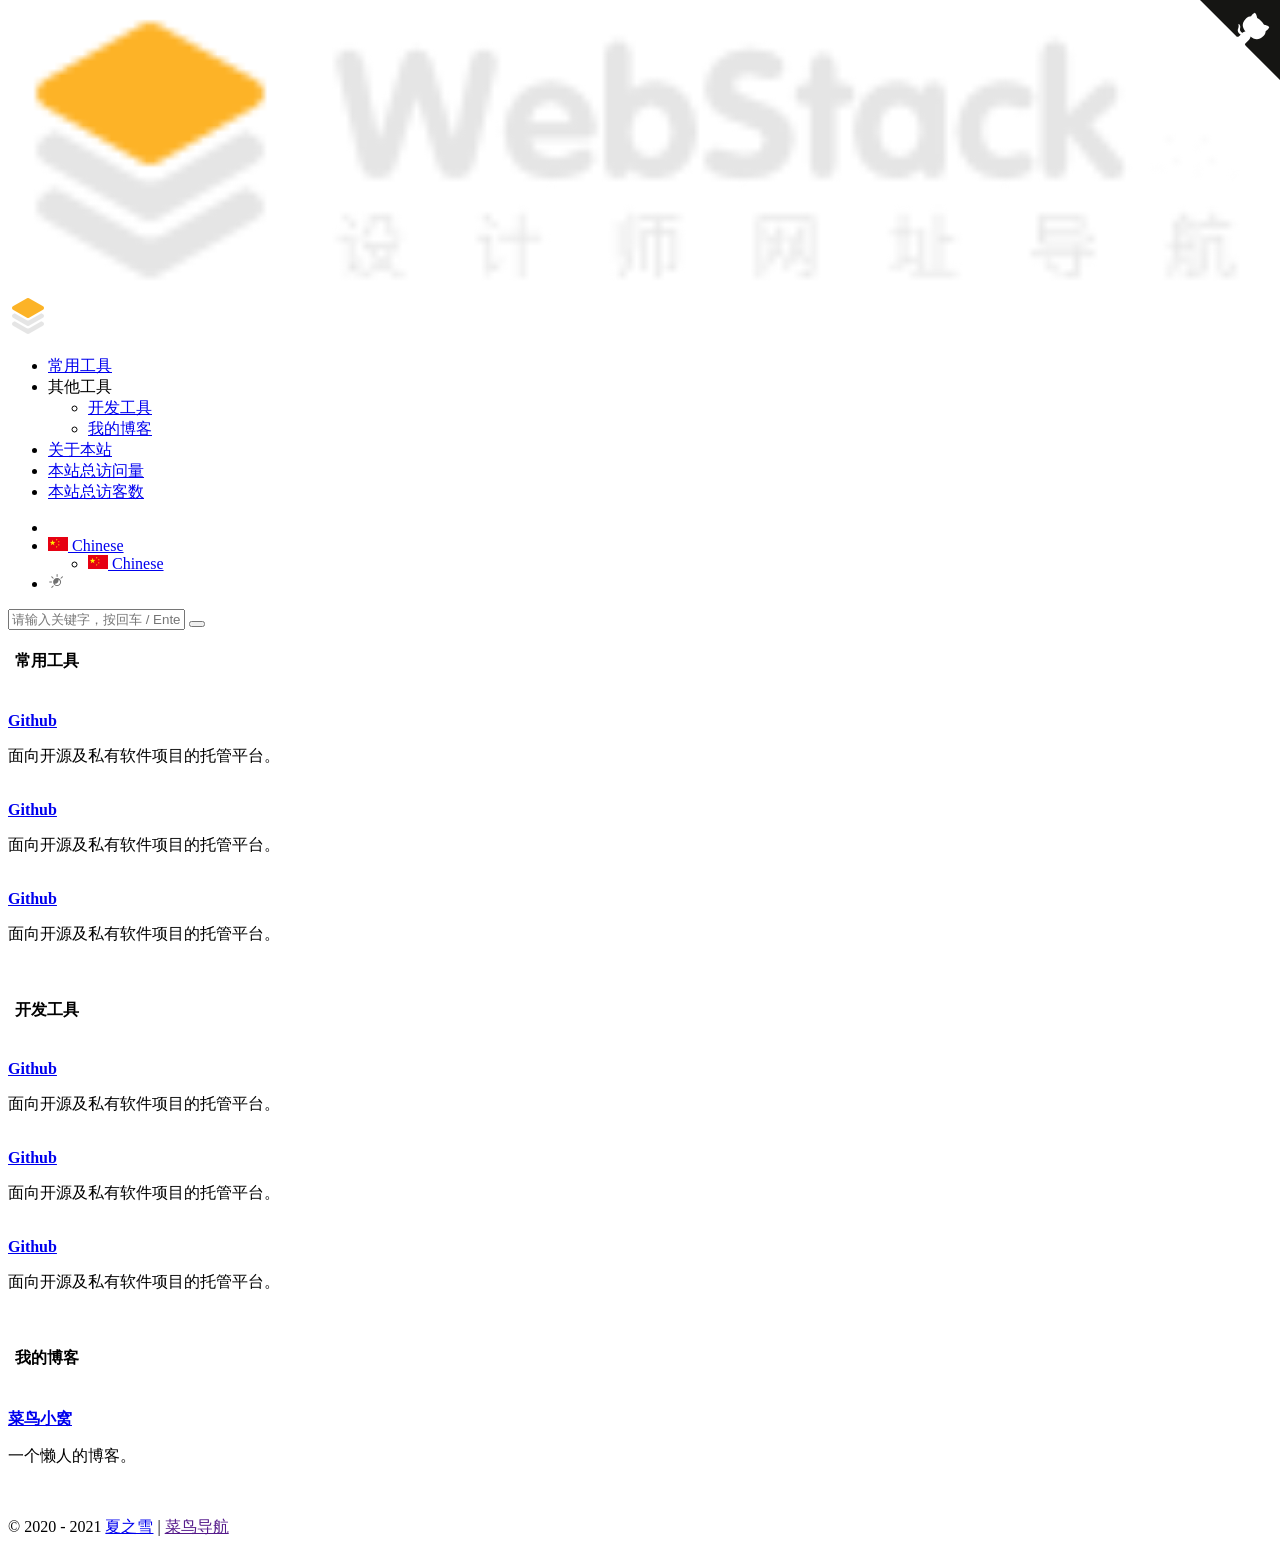
==== index.html @ d7f348da "Site updated: 2021-01-04 15:10:18" ====
<!DOCTYPE html>
<html lang="zh-cn">

<head>
  <head>
  <meta charset="utf-8">
  <meta http-equiv="X-UA-Compatible" content="IE=edge">
  <meta name="viewport" content="width=device-width, initial-scale=1.0" />
  <meta name="author" content="viggo" />
  <title>夏之雪 - 菜鸟小窝</title>
  <meta name="keywords" content="菜鸟导航">
  <meta name="description" content="菜鸟导航站">
  <link rel="shortcut icon" href="/images/favicon.ico">
  
<link rel="stylesheet" href="/navigation/css/hclonely.css">
<link rel="stylesheet" href="//fonts.loli.net/css?family=Arimo:400,700,400italic.css">
<link rel="stylesheet" href="/navigation/css/fonts/linecons/css/linecons.min.css">
<link rel="stylesheet" href="/navigation/css/fonts/fontawesome/css/all.min.css">
<link rel="stylesheet" href="/navigation/css/bootstrap.min.css">
<link rel="stylesheet" href="/navigation/css/xenon-core.min.css">
<link rel="stylesheet" href="/navigation/css/xenon-components.min.css">
<link rel="stylesheet" href="/navigation/css/xenon-skins.min.css">
<link rel="stylesheet" href="/navigation/css/nav.min.css">

  
<script src="/navigation/js/jquery-1.11.1.min.js"></script>

  
<script src="/navigation/js/header.js"></script>

  <!-- HTML5 shim and Respond.js IE8 support of HTML5 elements and media queries -->
  <!--[if lt IE 9]>
        
<script src="/navigation/js/html5shiv.min.js"></script>

        
<script src="/navigation/js/respond.min.js"></script>

    <![endif]-->
  <!-- / FB Open Graph -->
  <meta property="og:type" content="article">
  <meta property="og:url" content="https://gaohanas.gitee.io/navigation/index.html">
  <meta property="og:title" content="夏之雪 - 菜鸟小窝">
  <meta property="og:description" content="菜鸟导航站">
  <meta property="og:site_name" content="夏之雪 - 菜鸟小窝">
  
  <meta property="og:image" content="/images/webstack_banner_cn.png">
  
  <!-- / Twitter Cards -->
  <meta name="twitter:card" content="summary_large_image">
  <meta name="twitter:title" content="夏之雪 - 菜鸟小窝">
  <meta name="twitter:description" content="菜鸟导航站">
  
  <meta name="twitter:image" content="/images/webstack_banner_cn.png">
  
  
  <!-- 直接添加html内容即可 -->
<!-- 可设置多行 -->
  
<meta name="generator" content="Hexo 5.3.0"></head>

</head>

<body class="page-body">
<div class="page-container">
<div class="sidebar-menu toggle-others fixed">
  <div class="sidebar-menu-inner">
    <header class="logo-env">
      <div class="logo">
        <a href="/index.html" class="logo-expanded">
          <img src="/images/logo@2x.png" width="100%" alt="" />
        </a>
        <a href="/index.html" class="logo-collapsed">
          <img src="/images/logo-collapsed@2x.png" width="40" alt="" />
        </a>
      </div>
      <div class="mobile-menu-toggle visible-xs">
        <a href="#" data-toggle="user-info-menu">
          <i class="linecons-cog"></i>
        </a>
        <a href="#" data-toggle="mobile-menu">
          <i class="fas fa-bars"></i>
        </a>
      </div>
    </header>
    <ul id="main-menu" class="main-menu">
      
      <li>
        
          <a href="#常用工具" class="smooth">
            
            <i class="far fa-star"></i>
            <span class="title">常用工具</span>
          </a>
          
      </li>
      
      <li>
        
        <a class="fas fa-angle-down" style="cursor: pointer;">
          
            <i class="fas fa-tools"></i>
            <span class="title">其他工具</span>
          </a>
          
          <ul>
            
            <li>
              <a href="#开发工具" class="smooth">
                <i class="fas fa-tools"></i>
                <span class="title">开发工具</span>
              </a>
            </li>
            
            <li>
              <a href="#我的博客" class="smooth">
                <i class="fas fa-blog"></i>
                <span class="title">我的博客</span>
              </a>
            </li>
            
          </ul>
          
      </li>
      
      
      <li class="submit-tag">
        <a href="/navigation/about/">
          <i class="far fa-heart"></i>
          <span class="tooltip-blue">关于本站</span>
        </a>
      </li>
      
      
      <li>
        <a href="javascript:void(0)">
          <i class="fas fa-eye"></i>
          <span id="busuanzi_container_site_pv">本站总访问量<span id="busuanzi_value_site_pv"></span></span>
        </a>
      </li>
      <li>
        <a href="javascript:void(0)">
          <i class="fas fa-users"></i>
          <span id="busuanzi_container_site_uv">本站总访客数<span id="busuanzi_value_site_uv"></span></span>
        </a>
      </li>
      
    </ul>
  </div>
</div>


<div class="main-content">
  <nav class="navbar user-info-navbar" role="navigation">
    <ul class="user-info-menu left-links list-inline list-unstyled">
      <li class="hidden-sm hidden-xs hover-line">
        <a href="#" data-toggle="sidebar">
          <i class="fas fa-bars"></i>
        </a>
      </li>
      <li class="dropdown hover-line language-switcher">
        <a href="/index.html" class="dropdown-toggle" data-toggle="dropdown">
          <img src="/images/flags/flag-cn.png" alt="flag-cn" /> Chinese
        </a>
        <ul class="dropdown-menu languages">
          <li class="active">
            <a href="/index.html">
              <img src="/images/flags/flag-cn.png" alt="flag-cn" alt="flag-cn" /> Chinese
            </a>
          </li>
        </ul>
      </li>
      <li class="switch-mode hover-line" onclick="switchNightMode()">
        <a href="#">
          <svg t="1593061068148" class="icon" viewBox="0 0 1024 1024" version="1.1" xmlns="http://www.w3.org/2000/svg" p-id="1681" width="16" height="16">
            <path d="M582.4 326.4c-140.8 0-256 115.2-256 256s115.2 256 256 256 256-115.2 256-256-115.2-256-256-256z m0 448c-70.4 0-131.2-36.8-164.8-92.8 12.8 3.2 27.2 4.8 40 4.8 121.6 0 219.2-99.2 219.2-219.2 0-17.6-1.6-35.2-6.4-52.8 60.8 32 102.4 96 102.4 169.6 1.6 104-84.8 190.4-190.4 190.4zM582.4 262.4c17.6 0 32-14.4 32-32v-128c0-17.6-14.4-32-32-32s-32 14.4-32 32v128c0 17.6 14.4 32 32 32zM262.4 582.4c0-17.6-14.4-32-32-32h-128c-17.6 0-32 14.4-32 32s14.4 32 32 32h128c17.6 0 32-14.4 32-32zM310.4 356.8c6.4 6.4 14.4 9.6 22.4 9.6 8 0 16-3.2 22.4-9.6 12.8-12.8 12.8-32 0-44.8l-91.2-91.2c-12.8-12.8-32-12.8-44.8 0-12.8 12.8-12.8 32 0 44.8l91.2 91.2zM944 220.8c-12.8-12.8-32-12.8-44.8 0l-91.2 91.2c-12.8 12.8-12.8 32 0 44.8 6.4 6.4 14.4 9.6 22.4 9.6 8 0 16-3.2 22.4-9.6l91.2-91.2c12.8-12.8 12.8-33.6 0-44.8zM310.4 808l-91.2 91.2c-12.8 12.8-12.8 32 0 44.8 6.4 6.4 14.4 9.6 22.4 9.6 8 0 16-3.2 22.4-9.6l91.2-91.2c12.8-12.8 12.8-32 0-44.8-11.2-11.2-32-11.2-44.8 0z" p-id="1682" fill="#707070"></path>
          </svg>
        </a>
      </li>
    </ul>
    
    <a target="_blank" rel="noopener" href="https://github.com/HCLonely/hexo-theme-webstack" class="github-corner" aria-label="View source on GitHub"><svg width="80" height="80" viewBox="0 0 250 250" style="fill:#151513; color:#fff; position: absolute; top: 0; border: 0; right: 0;" aria-hidden="true"><path d="M0,0 L115,115 L130,115 L142,142 L250,250 L250,0 Z"></path><path d="M128.3,109.0 C113.8,99.7 119.0,89.6 119.0,89.6 C122.0,82.7 120.5,78.6 120.5,78.6 C119.2,72.0 123.4,76.3 123.4,76.3 C127.3,80.9 125.5,87.3 125.5,87.3 C122.9,97.6 130.6,101.9 134.4,103.2" fill="currentColor" style="transform-origin: 130px 106px;" class="octo-arm"></path><path d="M115.0,115.0 C114.9,115.1 118.7,116.5 119.8,115.4 L133.7,101.6 C136.9,99.2 139.9,98.4 142.2,98.6 C133.8,88.0 127.5,74.4 143.8,58.0 C148.5,53.4 154.0,51.2 159.7,51.0 C160.3,49.4 163.2,43.6 171.4,40.1 C171.4,40.1 176.1,42.5 178.8,56.2 C183.1,58.6 187.2,61.8 190.9,65.4 C194.5,69.0 197.7,73.2 200.1,77.6 C213.8,80.2 216.3,84.9 216.3,84.9 C212.7,93.1 206.9,96.0 205.4,96.6 C205.1,102.4 203.0,107.8 198.3,112.5 C181.9,128.9 168.3,122.5 157.7,114.1 C157.9,116.9 156.7,120.9 152.7,124.9 L141.0,136.5 C139.8,137.7 141.6,141.9 141.8,141.8 Z" fill="currentColor" class="octo-body"></path></svg></a><style>.github-corner:hover .octo-arm{animation:octocat-wave 560ms ease-in-out}@keyframes octocat-wave{0%,100%{transform:rotate(0)}20%,60%{transform:rotate(-25deg)}40%,80%{transform:rotate(10deg)}}@media (max-width:500px){.github-corner:hover .octo-arm{animation:none}.github-corner .octo-arm{animation:octocat-wave 560ms ease-in-out}}</style>
    
    </nav>
    
    <section class="sousuo">
      <div class="search">
        <div class="search-box">
          <span class="search-icon" style="background: url(/images/search_icon.png) 0px 0px; opacity: 1;"></span>
          <input type="text" id="txt" class="search-input" autocomplete="off" placeholder="请输入关键字，按回车 / Enter 搜索">
          <button class="search-btn" id="search-btn"><i class="fa fa-search"></i></button>
        </div>
        <!-- 搜索热词 -->
        <div class="box search-hot-text" id="box" style="display: none;">
          <ul></ul>
        </div>
        <!-- 搜索引擎 -->
        <div class="search-engine" style="display: none;">
          <div class="search-engine-head">
            <strong class="search-engine-tit">选择您的默认搜索引擎：</strong>
            <div class="search-engine-tool">搜索热词： <span id="hot-btn"></span></div>
          </div>
          <ul class="search-engine-list search-engine-list_zmki_ul">
          </ul>
        </div>
    </section>
    <script>search()</script>
  
    
    
    
    <h4 class="text-gray"><i class="linecons-tag" style="margin-right: 7px;" id="常用工具"></i>常用工具</h4>
<div class="row">
  
  <div class="col-sm-3">
    <div class="xe-widget xe-conversations box2 label-info" onclick="window.open('https://github.com/', '_blank')" data-toggle="tooltip" data-placement="bottom" title="" data-original-title="https://github.com/">
      <div class="xe-comment-entry">
        <a class="xe-user-img">
          <img data-src="/images/logos/github.png" class="lozad img-circle" width="40">
        </a>
        <div class="xe-comment">
          <a href="#" class="xe-user-name overflowClip_1">
            <strong>Github</strong>
          </a>
          <p class="overflowClip_2">面向开源及私有软件项目的托管平台。</p>
        </div>
      </div>
    </div>
  </div>
  
  <div class="col-sm-3">
    <div class="xe-widget xe-conversations box2 label-info" onclick="window.open('https://github.com/', '_blank')" data-toggle="tooltip" data-placement="bottom" title="" data-original-title="https://github.com/">
      <div class="xe-comment-entry">
        <a class="xe-user-img">
          <img data-src="/images/logos/github.png" class="lozad img-circle" width="40">
        </a>
        <div class="xe-comment">
          <a href="#" class="xe-user-name overflowClip_1">
            <strong>Github</strong>
          </a>
          <p class="overflowClip_2">面向开源及私有软件项目的托管平台。</p>
        </div>
      </div>
    </div>
  </div>
  
  <div class="col-sm-3">
    <div class="xe-widget xe-conversations box2 label-info" onclick="window.open('https://github.com/', '_blank')" data-toggle="tooltip" data-placement="bottom" title="" data-original-title="https://github.com/">
      <div class="xe-comment-entry">
        <a class="xe-user-img">
          <img data-src="/images/logos/github.png" class="lozad img-circle" width="40">
        </a>
        <div class="xe-comment">
          <a href="#" class="xe-user-name overflowClip_1">
            <strong>Github</strong>
          </a>
          <p class="overflowClip_2">面向开源及私有软件项目的托管平台。</p>
        </div>
      </div>
    </div>
  </div>
  
</div>
<br />
    
    
    
    
    
    <h4 class="text-gray"><i class="linecons-tag" style="margin-right: 7px;" id="开发工具"></i>开发工具</h4>
<div class="row">
  
  <div class="col-sm-3">
    <div class="xe-widget xe-conversations box2 label-info" onclick="window.open('https://github.com/', '_blank')" data-toggle="tooltip" data-placement="bottom" title="" data-original-title="https://github.com/">
      <div class="xe-comment-entry">
        <a class="xe-user-img">
          <img data-src="/images/logos/github.png" class="lozad img-circle" width="40">
        </a>
        <div class="xe-comment">
          <a href="#" class="xe-user-name overflowClip_1">
            <strong>Github</strong>
          </a>
          <p class="overflowClip_2">面向开源及私有软件项目的托管平台。</p>
        </div>
      </div>
    </div>
  </div>
  
  <div class="col-sm-3">
    <div class="xe-widget xe-conversations box2 label-info" onclick="window.open('https://github.com/', '_blank')" data-toggle="tooltip" data-placement="bottom" title="" data-original-title="https://github.com/">
      <div class="xe-comment-entry">
        <a class="xe-user-img">
          <img data-src="/images/logos/github.png" class="lozad img-circle" width="40">
        </a>
        <div class="xe-comment">
          <a href="#" class="xe-user-name overflowClip_1">
            <strong>Github</strong>
          </a>
          <p class="overflowClip_2">面向开源及私有软件项目的托管平台。</p>
        </div>
      </div>
    </div>
  </div>
  
  <div class="col-sm-3">
    <div class="xe-widget xe-conversations box2 label-info" onclick="window.open('https://github.com/', '_blank')" data-toggle="tooltip" data-placement="bottom" title="" data-original-title="https://github.com/">
      <div class="xe-comment-entry">
        <a class="xe-user-img">
          <img data-src="/images/logos/github.png" class="lozad img-circle" width="40">
        </a>
        <div class="xe-comment">
          <a href="#" class="xe-user-name overflowClip_1">
            <strong>Github</strong>
          </a>
          <p class="overflowClip_2">面向开源及私有软件项目的托管平台。</p>
        </div>
      </div>
    </div>
  </div>
  
</div>
<br />
    
    
    <h4 class="text-gray"><i class="linecons-tag" style="margin-right: 7px;" id="我的博客"></i>我的博客</h4>
<div class="row">
  
  <div class="col-sm-3">
    <div class="xe-widget xe-conversations box2 label-info" onclick="window.open('https://www.gaohanas.com/', '_blank')" data-toggle="tooltip" data-placement="bottom" title="" data-original-title="https://www.gaohanas.com/">
      <div class="xe-comment-entry">
        <a class="xe-user-img">
          <img data-src="/images/logos/myBlog.png" class="lozad img-circle" width="40">
        </a>
        <div class="xe-comment">
          <a href="#" class="xe-user-name overflowClip_1">
            <strong>菜鸟小窝</strong>
          </a>
          <p class="overflowClip_2">一个懒人的博客。</p>
        </div>
      </div>
    </div>
  </div>
  
</div>
<br />
    
    
    
    
<script src="/navigation/js/footer.js"></script>


  <footer class="main-footer sticky footer-type-1">
  <div class="footer-inner">
    <!-- Add your copyright text here -->
    <p>
      
      &copy; 2020 - 2021
      <a href="javascript:void(0);">夏之雪</a> | <a href="" > 菜鸟导航 </a> 
    </p>
    
    <div class="go-up">
      <a href="#" rel="go-top">
        <i class="fas fa-angle-up"></i>
      </a>
    </div>
  </div>
</footer>
</div>
</div>

<script src="/navigation/js/bootstrap.min.js"></script>
<script src="/navigation/js/TweenMax.min.js"></script>
<script src="/navigation/js/resizeable.min.js"></script>
<script src="/navigation/js/joinable.js"></script>
<script src="/navigation/js/xenon-api.min.js"></script>
<script src="/navigation/js/xenon-toggles.min.js"></script>
<script src="/navigation/js/xenon-custom.min.js"></script>


<script async src="https://busuanzi.ibruce.info/busuanzi/2.3/busuanzi.pure.mini.js"></script>



<script src="/navigation/js/lozad.min.js"></script>



  
  <!-- 直接添加html内容即可 -->
<!-- 可设置多行 -->
  
</body>

</html>
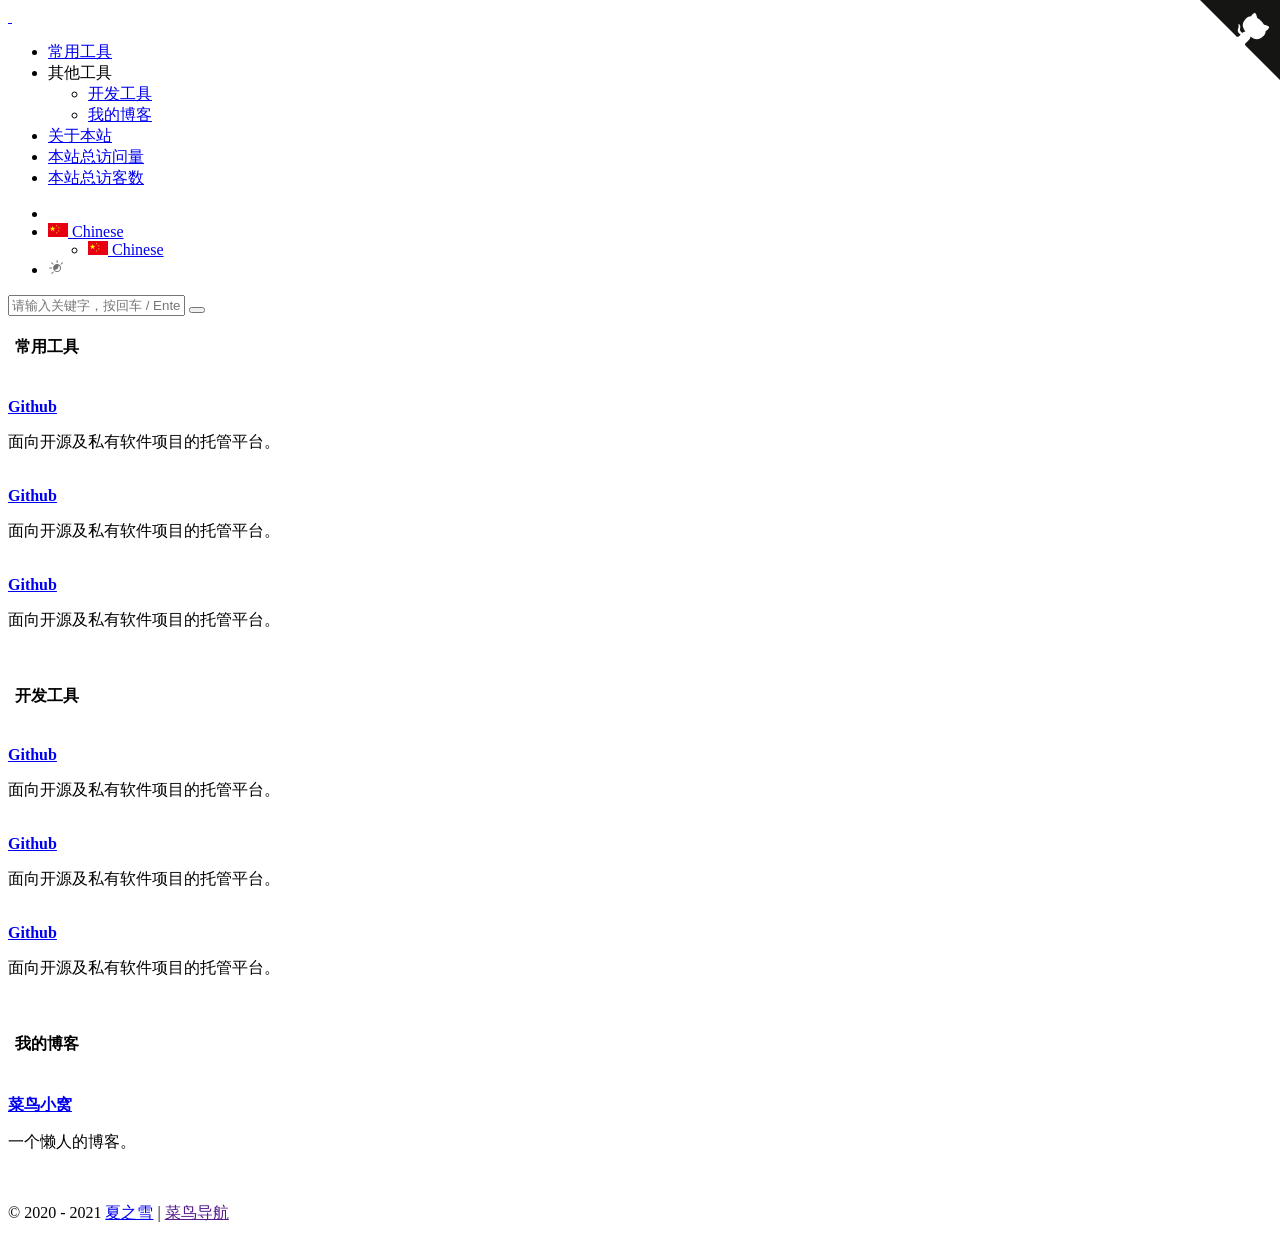
==== commit 107d6b31: "Site updated: 2021-01-04 15:18:45" ====
--- a/index.html
+++ b/index.html
@@ -10,7 +10,7 @@
   <title>夏之雪 - 菜鸟小窝</title>
   <meta name="keywords" content="菜鸟导航">
   <meta name="description" content="菜鸟导航站">
-  <link rel="shortcut icon" href="/images/favicon.ico">
+  <link rel="shortcut icon" href="/navigation/img/favicon.ico">
   
 <link rel="stylesheet" href="/navigation/css/hclonely.css">
 <link rel="stylesheet" href="//fonts.loli.net/css?family=Arimo:400,700,400italic.css">
@@ -44,14 +44,14 @@
   <meta property="og:description" content="菜鸟导航站">
   <meta property="og:site_name" content="夏之雪 - 菜鸟小窝">
   
-  <meta property="og:image" content="/images/webstack_banner_cn.png">
+  <meta property="og:image" content="/navigation/img/webstack_banner_cn.png">
   
   <!-- / Twitter Cards -->
   <meta name="twitter:card" content="summary_large_image">
   <meta name="twitter:title" content="夏之雪 - 菜鸟小窝">
   <meta name="twitter:description" content="菜鸟导航站">
   
-  <meta name="twitter:image" content="/images/webstack_banner_cn.png">
+  <meta name="twitter:image" content="/navigation/img/webstack_banner_cn.png">
   
   
   <!-- 直接添加html内容即可 -->
@@ -68,10 +68,10 @@
     <header class="logo-env">
       <div class="logo">
         <a href="/index.html" class="logo-expanded">
-          <img src="/images/logo@2x.png" width="100%" alt="" />
+          <img src="/navigation/img/logo@2x.png" width="100%" alt="" />
         </a>
         <a href="/index.html" class="logo-collapsed">
-          <img src="/images/logo-collapsed@2x.png" width="40" alt="" />
+          <img src="/navigation/img/logo-collapsed@2x.png" width="40" alt="" />
         </a>
       </div>
       <div class="mobile-menu-toggle visible-xs">
@@ -216,39 +216,39 @@
     <div class="xe-widget xe-conversations box2 label-info" onclick="window.open('https://github.com/', '_blank')" data-toggle="tooltip" data-placement="bottom" title="" data-original-title="https://github.com/">
       <div class="xe-comment-entry">
         <a class="xe-user-img">
-          <img data-src="/images/logos/github.png" class="lozad img-circle" width="40">
-        </a>
-        <div class="xe-comment">
-          <a href="#" class="xe-user-name overflowClip_1">
-            <strong>Github</strong>
-          </a>
-          <p class="overflowClip_2">面向开源及私有软件项目的托管平台。</p>
-        </div>
-      </div>
-    </div>
-  </div>
-  
-  <div class="col-sm-3">
-    <div class="xe-widget xe-conversations box2 label-info" onclick="window.open('https://github.com/', '_blank')" data-toggle="tooltip" data-placement="bottom" title="" data-original-title="https://github.com/">
-      <div class="xe-comment-entry">
-        <a class="xe-user-img">
-          <img data-src="/images/logos/github.png" class="lozad img-circle" width="40">
-        </a>
-        <div class="xe-comment">
-          <a href="#" class="xe-user-name overflowClip_1">
-            <strong>Github</strong>
-          </a>
-          <p class="overflowClip_2">面向开源及私有软件项目的托管平台。</p>
-        </div>
-      </div>
-    </div>
-  </div>
-  
-  <div class="col-sm-3">
-    <div class="xe-widget xe-conversations box2 label-info" onclick="window.open('https://github.com/', '_blank')" data-toggle="tooltip" data-placement="bottom" title="" data-original-title="https://github.com/">
-      <div class="xe-comment-entry">
-        <a class="xe-user-img">
-          <img data-src="/images/logos/github.png" class="lozad img-circle" width="40">
+          <img data-src="/navigation/img/logos/github.png" class="lozad img-circle" width="40">
+        </a>
+        <div class="xe-comment">
+          <a href="#" class="xe-user-name overflowClip_1">
+            <strong>Github</strong>
+          </a>
+          <p class="overflowClip_2">面向开源及私有软件项目的托管平台。</p>
+        </div>
+      </div>
+    </div>
+  </div>
+  
+  <div class="col-sm-3">
+    <div class="xe-widget xe-conversations box2 label-info" onclick="window.open('https://github.com/', '_blank')" data-toggle="tooltip" data-placement="bottom" title="" data-original-title="https://github.com/">
+      <div class="xe-comment-entry">
+        <a class="xe-user-img">
+          <img data-src="/img/logos/github.png" class="lozad img-circle" width="40">
+        </a>
+        <div class="xe-comment">
+          <a href="#" class="xe-user-name overflowClip_1">
+            <strong>Github</strong>
+          </a>
+          <p class="overflowClip_2">面向开源及私有软件项目的托管平台。</p>
+        </div>
+      </div>
+    </div>
+  </div>
+  
+  <div class="col-sm-3">
+    <div class="xe-widget xe-conversations box2 label-info" onclick="window.open('https://github.com/', '_blank')" data-toggle="tooltip" data-placement="bottom" title="" data-original-title="https://github.com/">
+      <div class="xe-comment-entry">
+        <a class="xe-user-img">
+          <img data-src="/img/logos/github.png" class="lozad img-circle" width="40">
         </a>
         <div class="xe-comment">
           <a href="#" class="xe-user-name overflowClip_1">
@@ -274,39 +274,39 @@
     <div class="xe-widget xe-conversations box2 label-info" onclick="window.open('https://github.com/', '_blank')" data-toggle="tooltip" data-placement="bottom" title="" data-original-title="https://github.com/">
       <div class="xe-comment-entry">
         <a class="xe-user-img">
-          <img data-src="/images/logos/github.png" class="lozad img-circle" width="40">
-        </a>
-        <div class="xe-comment">
-          <a href="#" class="xe-user-name overflowClip_1">
-            <strong>Github</strong>
-          </a>
-          <p class="overflowClip_2">面向开源及私有软件项目的托管平台。</p>
-        </div>
-      </div>
-    </div>
-  </div>
-  
-  <div class="col-sm-3">
-    <div class="xe-widget xe-conversations box2 label-info" onclick="window.open('https://github.com/', '_blank')" data-toggle="tooltip" data-placement="bottom" title="" data-original-title="https://github.com/">
-      <div class="xe-comment-entry">
-        <a class="xe-user-img">
-          <img data-src="/images/logos/github.png" class="lozad img-circle" width="40">
-        </a>
-        <div class="xe-comment">
-          <a href="#" class="xe-user-name overflowClip_1">
-            <strong>Github</strong>
-          </a>
-          <p class="overflowClip_2">面向开源及私有软件项目的托管平台。</p>
-        </div>
-      </div>
-    </div>
-  </div>
-  
-  <div class="col-sm-3">
-    <div class="xe-widget xe-conversations box2 label-info" onclick="window.open('https://github.com/', '_blank')" data-toggle="tooltip" data-placement="bottom" title="" data-original-title="https://github.com/">
-      <div class="xe-comment-entry">
-        <a class="xe-user-img">
-          <img data-src="/images/logos/github.png" class="lozad img-circle" width="40">
+          <img data-src="/navigation/img/logos/github.png" class="lozad img-circle" width="40">
+        </a>
+        <div class="xe-comment">
+          <a href="#" class="xe-user-name overflowClip_1">
+            <strong>Github</strong>
+          </a>
+          <p class="overflowClip_2">面向开源及私有软件项目的托管平台。</p>
+        </div>
+      </div>
+    </div>
+  </div>
+  
+  <div class="col-sm-3">
+    <div class="xe-widget xe-conversations box2 label-info" onclick="window.open('https://github.com/', '_blank')" data-toggle="tooltip" data-placement="bottom" title="" data-original-title="https://github.com/">
+      <div class="xe-comment-entry">
+        <a class="xe-user-img">
+          <img data-src="/img/logos/github.png" class="lozad img-circle" width="40">
+        </a>
+        <div class="xe-comment">
+          <a href="#" class="xe-user-name overflowClip_1">
+            <strong>Github</strong>
+          </a>
+          <p class="overflowClip_2">面向开源及私有软件项目的托管平台。</p>
+        </div>
+      </div>
+    </div>
+  </div>
+  
+  <div class="col-sm-3">
+    <div class="xe-widget xe-conversations box2 label-info" onclick="window.open('https://github.com/', '_blank')" data-toggle="tooltip" data-placement="bottom" title="" data-original-title="https://github.com/">
+      <div class="xe-comment-entry">
+        <a class="xe-user-img">
+          <img data-src="/img/logos/github.png" class="lozad img-circle" width="40">
         </a>
         <div class="xe-comment">
           <a href="#" class="xe-user-name overflowClip_1">
@@ -329,7 +329,7 @@
     <div class="xe-widget xe-conversations box2 label-info" onclick="window.open('https://www.gaohanas.com/', '_blank')" data-toggle="tooltip" data-placement="bottom" title="" data-original-title="https://www.gaohanas.com/">
       <div class="xe-comment-entry">
         <a class="xe-user-img">
-          <img data-src="/images/logos/myBlog.png" class="lozad img-circle" width="40">
+          <img data-src="/navigation/img/logos/myBlog.png" class="lozad img-circle" width="40">
         </a>
         <div class="xe-comment">
           <a href="#" class="xe-user-name overflowClip_1">
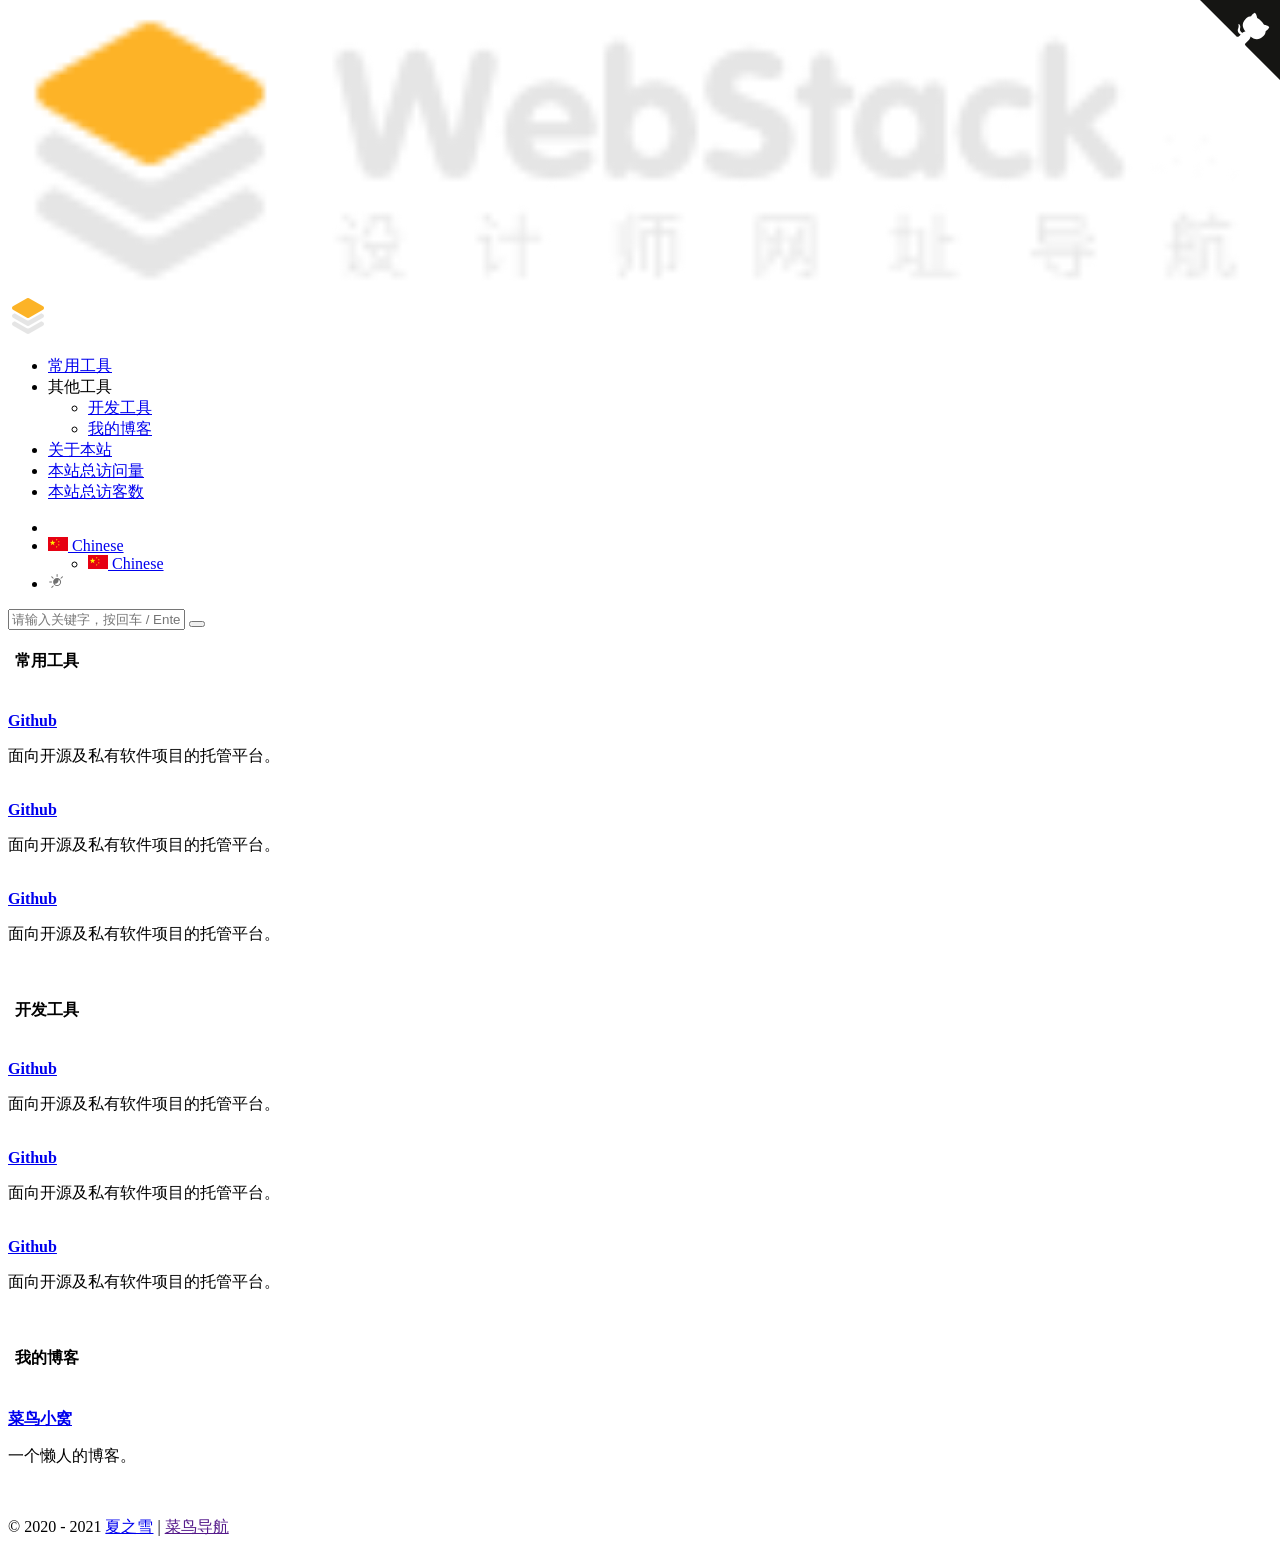
==== commit 01a60ede: "Site updated: 2021-01-04 15:25:15" ====
--- a/index.html
+++ b/index.html
@@ -10,7 +10,7 @@
   <title>夏之雪 - 菜鸟小窝</title>
   <meta name="keywords" content="菜鸟导航">
   <meta name="description" content="菜鸟导航站">
-  <link rel="shortcut icon" href="/navigation/img/favicon.ico">
+  <link rel="shortcut icon" href="img/favicon.ico">
   
 <link rel="stylesheet" href="/navigation/css/hclonely.css">
 <link rel="stylesheet" href="//fonts.loli.net/css?family=Arimo:400,700,400italic.css">
@@ -44,14 +44,14 @@
   <meta property="og:description" content="菜鸟导航站">
   <meta property="og:site_name" content="夏之雪 - 菜鸟小窝">
   
-  <meta property="og:image" content="/navigation/img/webstack_banner_cn.png">
+  <meta property="og:image" content="img/webstack_banner_cn.png">
   
   <!-- / Twitter Cards -->
   <meta name="twitter:card" content="summary_large_image">
   <meta name="twitter:title" content="夏之雪 - 菜鸟小窝">
   <meta name="twitter:description" content="菜鸟导航站">
   
-  <meta name="twitter:image" content="/navigation/img/webstack_banner_cn.png">
+  <meta name="twitter:image" content="img/webstack_banner_cn.png">
   
   
   <!-- 直接添加html内容即可 -->
@@ -68,10 +68,10 @@
     <header class="logo-env">
       <div class="logo">
         <a href="/index.html" class="logo-expanded">
-          <img src="/navigation/img/logo@2x.png" width="100%" alt="" />
+          <img src="img/logo@2x.png" width="100%" alt="" />
         </a>
         <a href="/index.html" class="logo-collapsed">
-          <img src="/navigation/img/logo-collapsed@2x.png" width="40" alt="" />
+          <img src="img/logo-collapsed@2x.png" width="40" alt="" />
         </a>
       </div>
       <div class="mobile-menu-toggle visible-xs">
@@ -160,12 +160,12 @@
       </li>
       <li class="dropdown hover-line language-switcher">
         <a href="/index.html" class="dropdown-toggle" data-toggle="dropdown">
-          <img src="/images/flags/flag-cn.png" alt="flag-cn" /> Chinese
+          <img src="img/flags/flag-cn.png" alt="flag-cn" /> Chinese
         </a>
         <ul class="dropdown-menu languages">
           <li class="active">
             <a href="/index.html">
-              <img src="/images/flags/flag-cn.png" alt="flag-cn" alt="flag-cn" /> Chinese
+              <img src="img/flags/flag-cn.png" alt="flag-cn" alt="flag-cn" /> Chinese
             </a>
           </li>
         </ul>
@@ -186,7 +186,7 @@
     <section class="sousuo">
       <div class="search">
         <div class="search-box">
-          <span class="search-icon" style="background: url(/images/search_icon.png) 0px 0px; opacity: 1;"></span>
+          <span class="search-icon" style="background: url(img/search_icon.png) 0px 0px; opacity: 1;"></span>
           <input type="text" id="txt" class="search-input" autocomplete="off" placeholder="请输入关键字，按回车 / Enter 搜索">
           <button class="search-btn" id="search-btn"><i class="fa fa-search"></i></button>
         </div>
@@ -216,7 +216,7 @@
     <div class="xe-widget xe-conversations box2 label-info" onclick="window.open('https://github.com/', '_blank')" data-toggle="tooltip" data-placement="bottom" title="" data-original-title="https://github.com/">
       <div class="xe-comment-entry">
         <a class="xe-user-img">
-          <img data-src="/navigation/img/logos/github.png" class="lozad img-circle" width="40">
+          <img data-src="img/logos/github.png" class="lozad img-circle" width="40">
         </a>
         <div class="xe-comment">
           <a href="#" class="xe-user-name overflowClip_1">
@@ -274,7 +274,7 @@
     <div class="xe-widget xe-conversations box2 label-info" onclick="window.open('https://github.com/', '_blank')" data-toggle="tooltip" data-placement="bottom" title="" data-original-title="https://github.com/">
       <div class="xe-comment-entry">
         <a class="xe-user-img">
-          <img data-src="/navigation/img/logos/github.png" class="lozad img-circle" width="40">
+          <img data-src="img/logos/github.png" class="lozad img-circle" width="40">
         </a>
         <div class="xe-comment">
           <a href="#" class="xe-user-name overflowClip_1">
@@ -329,7 +329,7 @@
     <div class="xe-widget xe-conversations box2 label-info" onclick="window.open('https://www.gaohanas.com/', '_blank')" data-toggle="tooltip" data-placement="bottom" title="" data-original-title="https://www.gaohanas.com/">
       <div class="xe-comment-entry">
         <a class="xe-user-img">
-          <img data-src="/navigation/img/logos/myBlog.png" class="lozad img-circle" width="40">
+          <img data-src="img/logos/myBlog.png" class="lozad img-circle" width="40">
         </a>
         <div class="xe-comment">
           <a href="#" class="xe-user-name overflowClip_1">
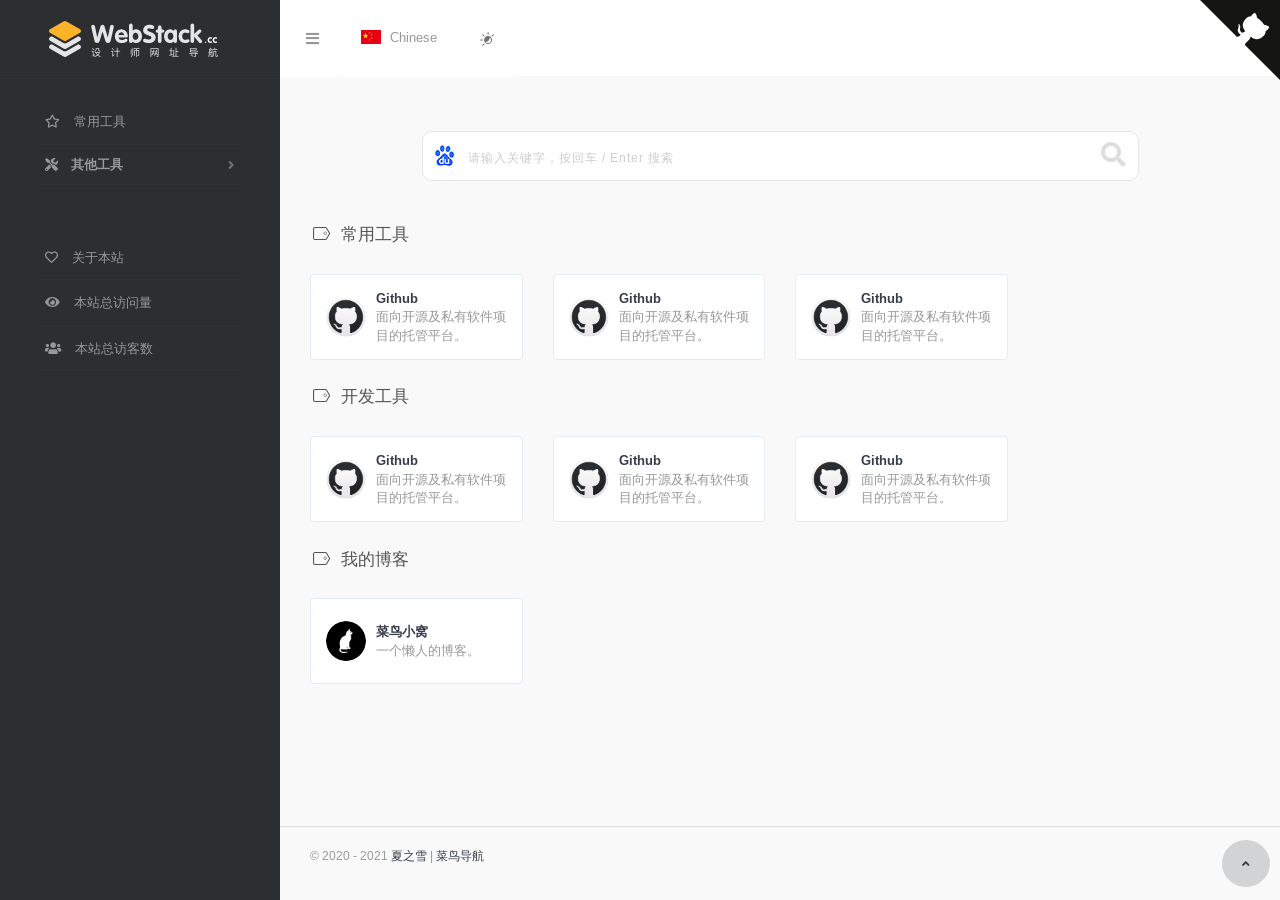
==== commit fe0383e0: "Site updated: 2021-01-04 17:03:36" ====
--- a/index.html
+++ b/index.html
@@ -7,48 +7,48 @@
   <meta http-equiv="X-UA-Compatible" content="IE=edge">
   <meta name="viewport" content="width=device-width, initial-scale=1.0" />
   <meta name="author" content="viggo" />
-  <title>夏之雪 - 菜鸟小窝</title>
+  <title>夏之雪 - 菜鸟导航</title>
   <meta name="keywords" content="菜鸟导航">
   <meta name="description" content="菜鸟导航站">
   <link rel="shortcut icon" href="img/favicon.ico">
   
-<link rel="stylesheet" href="/navigation/css/hclonely.css">
+<link rel="stylesheet" href="/css/hclonely.css">
 <link rel="stylesheet" href="//fonts.loli.net/css?family=Arimo:400,700,400italic.css">
-<link rel="stylesheet" href="/navigation/css/fonts/linecons/css/linecons.min.css">
-<link rel="stylesheet" href="/navigation/css/fonts/fontawesome/css/all.min.css">
-<link rel="stylesheet" href="/navigation/css/bootstrap.min.css">
-<link rel="stylesheet" href="/navigation/css/xenon-core.min.css">
-<link rel="stylesheet" href="/navigation/css/xenon-components.min.css">
-<link rel="stylesheet" href="/navigation/css/xenon-skins.min.css">
-<link rel="stylesheet" href="/navigation/css/nav.min.css">
-
-  
-<script src="/navigation/js/jquery-1.11.1.min.js"></script>
-
-  
-<script src="/navigation/js/header.js"></script>
+<link rel="stylesheet" href="/css/fonts/linecons/css/linecons.min.css">
+<link rel="stylesheet" href="/css/fonts/fontawesome/css/all.min.css">
+<link rel="stylesheet" href="/css/bootstrap.min.css">
+<link rel="stylesheet" href="/css/xenon-core.min.css">
+<link rel="stylesheet" href="/css/xenon-components.min.css">
+<link rel="stylesheet" href="/css/xenon-skins.min.css">
+<link rel="stylesheet" href="/css/nav.min.css">
+
+  
+<script src="/js/jquery-1.11.1.min.js"></script>
+
+  
+<script src="/js/header.js"></script>
 
   <!-- HTML5 shim and Respond.js IE8 support of HTML5 elements and media queries -->
   <!--[if lt IE 9]>
         
-<script src="/navigation/js/html5shiv.min.js"></script>
+<script src="/js/html5shiv.min.js"></script>
 
         
-<script src="/navigation/js/respond.min.js"></script>
+<script src="/js/respond.min.js"></script>
 
     <![endif]-->
   <!-- / FB Open Graph -->
   <meta property="og:type" content="article">
-  <meta property="og:url" content="https://gaohanas.gitee.io/navigation/index.html">
-  <meta property="og:title" content="夏之雪 - 菜鸟小窝">
+  <meta property="og:url" content="https://gaohanas.gitee.io/index.html">
+  <meta property="og:title" content="夏之雪 - 菜鸟导航">
   <meta property="og:description" content="菜鸟导航站">
-  <meta property="og:site_name" content="夏之雪 - 菜鸟小窝">
+  <meta property="og:site_name" content="夏之雪 - 菜鸟导航">
   
   <meta property="og:image" content="img/webstack_banner_cn.png">
   
   <!-- / Twitter Cards -->
   <meta name="twitter:card" content="summary_large_image">
-  <meta name="twitter:title" content="夏之雪 - 菜鸟小窝">
+  <meta name="twitter:title" content="夏之雪 - 菜鸟导航">
   <meta name="twitter:description" content="菜鸟导航站">
   
   <meta name="twitter:image" content="img/webstack_banner_cn.png">
@@ -125,7 +125,7 @@
       
       
       <li class="submit-tag">
-        <a href="/navigation/about/">
+        <a href="/about/">
           <i class="far fa-heart"></i>
           <span class="tooltip-blue">关于本站</span>
         </a>
@@ -232,23 +232,23 @@
     <div class="xe-widget xe-conversations box2 label-info" onclick="window.open('https://github.com/', '_blank')" data-toggle="tooltip" data-placement="bottom" title="" data-original-title="https://github.com/">
       <div class="xe-comment-entry">
         <a class="xe-user-img">
-          <img data-src="/img/logos/github.png" class="lozad img-circle" width="40">
-        </a>
-        <div class="xe-comment">
-          <a href="#" class="xe-user-name overflowClip_1">
-            <strong>Github</strong>
-          </a>
-          <p class="overflowClip_2">面向开源及私有软件项目的托管平台。</p>
-        </div>
-      </div>
-    </div>
-  </div>
-  
-  <div class="col-sm-3">
-    <div class="xe-widget xe-conversations box2 label-info" onclick="window.open('https://github.com/', '_blank')" data-toggle="tooltip" data-placement="bottom" title="" data-original-title="https://github.com/">
-      <div class="xe-comment-entry">
-        <a class="xe-user-img">
-          <img data-src="/img/logos/github.png" class="lozad img-circle" width="40">
+          <img data-src="img/logos/github.png" class="lozad img-circle" width="40">
+        </a>
+        <div class="xe-comment">
+          <a href="#" class="xe-user-name overflowClip_1">
+            <strong>Github</strong>
+          </a>
+          <p class="overflowClip_2">面向开源及私有软件项目的托管平台。</p>
+        </div>
+      </div>
+    </div>
+  </div>
+  
+  <div class="col-sm-3">
+    <div class="xe-widget xe-conversations box2 label-info" onclick="window.open('https://github.com/', '_blank')" data-toggle="tooltip" data-placement="bottom" title="" data-original-title="https://github.com/">
+      <div class="xe-comment-entry">
+        <a class="xe-user-img">
+          <img data-src="img/logos/github.png" class="lozad img-circle" width="40">
         </a>
         <div class="xe-comment">
           <a href="#" class="xe-user-name overflowClip_1">
@@ -290,23 +290,23 @@
     <div class="xe-widget xe-conversations box2 label-info" onclick="window.open('https://github.com/', '_blank')" data-toggle="tooltip" data-placement="bottom" title="" data-original-title="https://github.com/">
       <div class="xe-comment-entry">
         <a class="xe-user-img">
-          <img data-src="/img/logos/github.png" class="lozad img-circle" width="40">
-        </a>
-        <div class="xe-comment">
-          <a href="#" class="xe-user-name overflowClip_1">
-            <strong>Github</strong>
-          </a>
-          <p class="overflowClip_2">面向开源及私有软件项目的托管平台。</p>
-        </div>
-      </div>
-    </div>
-  </div>
-  
-  <div class="col-sm-3">
-    <div class="xe-widget xe-conversations box2 label-info" onclick="window.open('https://github.com/', '_blank')" data-toggle="tooltip" data-placement="bottom" title="" data-original-title="https://github.com/">
-      <div class="xe-comment-entry">
-        <a class="xe-user-img">
-          <img data-src="/img/logos/github.png" class="lozad img-circle" width="40">
+          <img data-src="img/logos/github.png" class="lozad img-circle" width="40">
+        </a>
+        <div class="xe-comment">
+          <a href="#" class="xe-user-name overflowClip_1">
+            <strong>Github</strong>
+          </a>
+          <p class="overflowClip_2">面向开源及私有软件项目的托管平台。</p>
+        </div>
+      </div>
+    </div>
+  </div>
+  
+  <div class="col-sm-3">
+    <div class="xe-widget xe-conversations box2 label-info" onclick="window.open('https://github.com/', '_blank')" data-toggle="tooltip" data-placement="bottom" title="" data-original-title="https://github.com/">
+      <div class="xe-comment-entry">
+        <a class="xe-user-img">
+          <img data-src="img/logos/github.png" class="lozad img-circle" width="40">
         </a>
         <div class="xe-comment">
           <a href="#" class="xe-user-name overflowClip_1">
@@ -329,7 +329,7 @@
     <div class="xe-widget xe-conversations box2 label-info" onclick="window.open('https://www.gaohanas.com/', '_blank')" data-toggle="tooltip" data-placement="bottom" title="" data-original-title="https://www.gaohanas.com/">
       <div class="xe-comment-entry">
         <a class="xe-user-img">
-          <img data-src="img/logos/myBlog.png" class="lozad img-circle" width="40">
+          <img data-src="img/logos/blog.png" class="lozad img-circle" width="40">
         </a>
         <div class="xe-comment">
           <a href="#" class="xe-user-name overflowClip_1">
@@ -347,7 +347,7 @@
     
     
     
-<script src="/navigation/js/footer.js"></script>
+<script src="/js/footer.js"></script>
 
 
   <footer class="main-footer sticky footer-type-1">
@@ -369,20 +369,20 @@
 </div>
 </div>
 
-<script src="/navigation/js/bootstrap.min.js"></script>
-<script src="/navigation/js/TweenMax.min.js"></script>
-<script src="/navigation/js/resizeable.min.js"></script>
-<script src="/navigation/js/joinable.js"></script>
-<script src="/navigation/js/xenon-api.min.js"></script>
-<script src="/navigation/js/xenon-toggles.min.js"></script>
-<script src="/navigation/js/xenon-custom.min.js"></script>
+<script src="/js/bootstrap.min.js"></script>
+<script src="/js/TweenMax.min.js"></script>
+<script src="/js/resizeable.min.js"></script>
+<script src="/js/joinable.js"></script>
+<script src="/js/xenon-api.min.js"></script>
+<script src="/js/xenon-toggles.min.js"></script>
+<script src="/js/xenon-custom.min.js"></script>
 
 
 <script async src="https://busuanzi.ibruce.info/busuanzi/2.3/busuanzi.pure.mini.js"></script>
 
 
 
-<script src="/navigation/js/lozad.min.js"></script>
+<script src="/js/lozad.min.js"></script>
 
 
 
--- a/css/hclonely.css
+++ b/css/hclonely.css
@@ -0,0 +1,410 @@
+.sousuo{
+    padding: 25px 0 35px 0;
+    max-width: 717px;
+    margin: 0 auto;
+}
+.search{
+  position: relative;
+  width: 100%;
+  margin: 0 auto;
+}
+.search-box{
+  position: relative;
+}
+.search-icon{
+  position: absolute;
+  left: 3px;
+  top: 5px;
+  width: 40px;
+  height: 40px;
+  overflow: hidden;
+  border-radius: 25px;
+  cursor: pointer;
+  opacity: 0;
+}
+.search-input{
+  width: 100%;
+  height: 50px;
+  line-height: 50px;
+  font-size: 16px;
+  color: #999;
+  border: none;
+  outline: none;
+  padding-left: 45px;
+  border: 1px solid #e6e6e6;
+  border-radius: 10px;
+}
+.search-input:focus{
+	outline: none;
+    border: 1px solid #2188ff;
+    -webkit-box-shadow: 0 0 5px 0px rgba(71, 158, 245, 0.5);
+    box-shadow: 0 0 5px 0px rgba(71, 158, 245, 0.5);
+}
+input::-webkit-input-placeholder{
+  font-size: 12px;
+  letter-spacing: 1px;
+  color: #ccc;
+}
+.search-btn{
+	position: absolute;
+    right: 0;
+    top: 0;
+    width: 50px;
+    line-height: 48px;
+    background: transparent;
+    border: none;
+    font-size: 25px;
+    color: #ddd;
+    font-weight: bold;
+    outline: none;
+    padding: 0 10px;
+}
+.search-btn:hover{ color: #6b7184 }
+.search-btn i { margin: 0 }
+.search-hot-text{
+  position: absolute;
+  z-index: 100;
+  width: 100%;
+  border-radius: 0 0 10px 10px;
+  background: #FFF;
+  box-shadow: 0px 4px 5px 0px #cccccc94;
+  overflow: hidden;
+}
+.search-hot-text ul{
+	margin: 0;
+	padding: 5px 0;
+}
+.search-hot-text ul li{
+  border-top: 1px solid #f2f2f2;
+  line-height: 30px;
+  font-size: 14px;
+  padding: 0px 25px;
+  color: #777;
+  cursor: pointer;
+}
+.search-hot-text ul li.current{
+  background: #f1f1f1;
+  color: #2196f3;
+}
+.search-hot-text ul li:hover{
+  background: #f1f1f1;
+  color: #2196f3;
+  cursor: pointer;
+}
+.search-hot-text ul li span{
+	display: inline-block;
+    width: 20px;
+    height: 20px;
+    font-size: 12px;
+    line-height: 20px;
+    text-align: center;
+    background: #e5e5e5;
+    margin-right: 10px;
+    border-radius: 10px;
+    color: #999;
+}
+/* 搜索引擎 */
+.search-engine{
+  position: absolute;
+  top: 60px;
+  left: 0;
+  width: 100%;
+  background: #FFF;
+  padding: 15px 0 0 15px;
+  border-radius: 5px;
+  box-shadow: 0px 5px 20px 0px #d8d7d7;
+  transition: all 0.3s;
+  -moz-transition: all 0.3s;
+  -webkit-transition: all 0.3s;
+  -o-transition: all 0.3s;
+  display: none;
+  z-index: 999
+}
+.search-engine-head{
+  overflow: hidden;
+  margin-bottom: 10px;
+  padding-right: 15px;
+}
+.search-engine-tit{
+  float: left;
+  margin: 0;
+  font-size: 14px;
+  color: #999;
+}
+.search-engine-tool{
+  float: right;
+  font-size: 12px;
+  color: #999;
+}
+.search-engine-tool > span{
+  float: right;
+  display: inline-block;
+  width: 25px;
+  height: 15px;
+  background: url('img/off_on.png') no-repeat 0px 0px;
+  cursor: pointer
+}
+.search-engine-tool > span.off{ background-position: -30px 0px }
+
+.search-engine ul::before{
+  content: '';
+  width: 0px;
+  height: 0px;
+  position: absolute;
+  top: -15px;
+  border-top: 8px solid transparent;
+  border-right: 8px solid transparent;
+  border-bottom: 8px solid #fff;
+  border-left: 8px solid transparent;
+
+}
+.search-engine-list::after{
+    content: '';
+    width: 90px;
+    height: 20px;
+    position: absolute;
+    top: -20px;
+    left: 1px;
+}
+.search-engine-list li{
+  float: left;
+  width: 30%;
+  line-height: 30px;
+  font-size: 14px;
+  padding: 5px 10px 5px 10px;
+  margin: 0 10px 10px 0;
+  background: #f9f9f9;
+  color: #999;
+  cursor: pointer;
+  padding: 0;
+}
+.search-engine-list li span{
+  width: 25px;
+  height: 25px;
+  border-radius: 15px;
+  float: left;
+  margin-right: 5px;
+  margin-top: 2.5px;
+}
+body.night .board {
+  background: #2c2e2f;
+  box-shadow: 0px 0px 6px #00000061;
+}
+
+body.night .board a {
+  color: #d6d6d6;
+}
+
+body.night .tpwidget_title_hook,
+body.night .tpwidget_text_hook {
+  color: #fdfdfd;
+}
+
+body.night .sidebar-menu {
+  border-right: #7f8080 1px solid;
+}
+
+body.night .user-info-navbar {
+  background-color: #232323 !important;
+}
+body.night .dropdown-menu {
+  background-color: #232323 !important;
+  border: 1px solid #888686 !important;
+}
+
+body.night .user-info-navbar .user-info-menu>li>a {
+  border-bottom: 1px solid #232323 !important;
+  border-right: 1px solid #232323 !important;
+  border-left: 1px solid #232323 !important;
+}
+
+body.night .user-info-navbar .user-info-menu>li>a,
+.user-info-navbar .user-info-menu>li>a {
+  height: 76px !important;
+}
+
+body.night .user-info-navbar .user-info-menu>li>a:hover {
+  border-right: 1px solid #888686 !important;
+  border-left: 1px solid #888686 !important;
+}
+
+body.night .user-info-navbar .user-info-menu>li {
+  border: 1px solid #232323 !important;
+}
+
+body.night .user-info-navbar .user-info-menu>li .dropdown-menu.languages li.active a {
+  background-color: #232323 !important;
+  color: #979898 !important;
+}
+
+body.night,
+body.night #body {
+  background-color: #2c2e2f !important;
+  color: #a9a9a9 !important;
+}
+
+body.night .text-gray {
+  color: #f8f8f8;
+}
+
+body.night .xe-widget.xe-conversations {
+  background: #2c2e2f;
+}
+
+body.night .box2 {
+  border: 1px solid #3f4142;
+}
+
+body.night .xe-comment a {
+  color: #d8d8d8;
+}
+
+body.night .xe-comment p {
+  color: #979898 !important;
+}
+
+body.night .box2:hover {
+  box-shadow: 0 26px 40px -24px rgb(255, 255, 255);
+  -webkit-box-shadow: 0 26px 40px -24px rgba(130, 130, 130, 0.13);
+  -moz-box-shadow: 0 26px 40px -24px rgba(0, 36, 100, 0.3);
+  -webkit-transition: all 0.3s cubic-bezier(0.25, 0.1, 0.14, 1.43);
+  -moz-transition: all 0.3s ease;
+  -o-transition: all 0.3s ease;
+  transition: all 0.3s ease-out;
+  background-color: #232323 !important;
+}
+
+body.night .tpwthwidt .front_37Zqj25,
+body.night .tpwthwidt .widget_ctONpAN {
+  background: #535656;
+  color: red !important;
+}
+
+body.night .tpwthwidt .weakText_3SLbaEo {
+  color: rgb(253, 253, 253);
+}
+
+body.night .tpwthwidt .baseText_31obwQ4 {
+  color: #cccccc;
+}
+
+body.night footer.main-footer {
+  border-top: 1px solid #414344b5;
+  background-color: #2c2e2f;
+}
+
+body.night .footer-text a {
+  color: #a9a9a9;
+}
+
+body.night .footer-text a:hover,
+body.night footer-text a:focus {
+  color: #ffffff;
+  text-decoration: none
+}
+
+body.night .panel {
+  background: #2c2e2f;
+}
+
+body.night blockquote {
+  border-left: 5px solid #000;
+}
+
+body.night .respond a {
+  color: #cecece;
+}
+
+body.night .respond .textarea {
+  background-color: #2b2b2b;
+  margin-top: 50px;
+  border-radius: 15px;
+  padding: 10px;
+}
+
+body.night .submit {
+  color: #a5a5a5;
+  background-color: #0000008f;
+  border: 0px;
+  border-radius: 5px;
+  padding: 5px 10px;
+  font-size: 15px;
+  float: right;
+  margin-top: 10px;
+}
+
+body.night #search button i {
+  color: #b1b1b1;
+}
+
+body.night #search-text {
+  background-color: #464646;
+  color: #bdbdbd;
+}
+
+body.night .search-type input:checked+label,
+.search-type input:hover+label {
+  background-color: #969696;
+}
+
+body.night .s-type-list {
+  display: none;
+  position: absolute;
+  top: 31px;
+  padding: 9pt 0;
+  width: 20pc;
+  background: #535656;
+  border-radius: 4px;
+  box-shadow: 0 0 6px rgba(0, 0, 0, .16);
+}
+
+body.night .xe-comment-entry img {
+  filter: brightness(95%);
+}
+
+body.night .search-input {
+  border: 1px solid #424242;
+  border-radius: 10px;
+  background-color: #424242;
+}
+
+body.night .search-engine {
+  background: #424242;
+  box-shadow: 0px 5px 20px 0px #2c2e2f;
+}
+
+body.night .search-engine-list li {
+  background: #424242;
+}
+
+.go-up{
+  right: 10px !important;
+  position: fixed !important;
+  bottom: 20px !important;
+  height: 20px;
+}
+
+body.night .go-up a {
+  background-color: rgb(88 88 88) !important;
+  padding: 15px 20px !important;
+  border-radius: 50% !important;
+}
+
+body.night .go-up a:hover {
+  background-color: rgb(123 123 123) !important;
+}
+
+.footer-inner #busuanzi_container_site_pv,
+.footer-inner #busuanzi_container_site_uv {
+  font-weight: bold;
+}
+
+.footer-inner #busuanzi_value_site_pv,
+.footer-inner #busuanzi_value_site_uv {
+  color: #373e4a;
+}
+
+.main-menu #busuanzi_value_site_pv,
+.main-menu #busuanzi_value_site_uv {
+  float: right;
+}
--- a/css/fonts/linecons/css/linecons.min.css
+++ b/css/fonts/linecons/css/linecons.min.css
@@ -0,0 +1 @@
+@font-face{font-family:linecons;src:url(../font/linecons.eot?24293614);src:url(../font/linecons.eot?24293614#iefix) format('embedded-opentype'),url(../font/linecons.woff?24293614) format('woff'),url(../font/linecons.ttf?24293614) format('truetype'),url(../font/linecons.svg?24293614#linecons) format('svg');font-weight:400;font-style:normal}[class*=" linecons-"]:before,[class^=linecons-]:before{font-family:linecons;font-style:normal;font-weight:400;speak:none;display:inline-block;text-decoration:inherit;width:1em;margin-right:.2em;text-align:center;font-variant:normal;text-transform:none;line-height:1em;margin-left:.2em}.linecons-music:before{content:'\e800'}.linecons-search:before{content:'\e801'}.linecons-mail:before{content:'\e802'}.linecons-heart:before{content:'\e803'}.linecons-star:before{content:'\e804'}.linecons-user:before{content:'\e805'}.linecons-videocam:before{content:'\e806'}.linecons-camera:before{content:'\e807'}.linecons-photo:before{content:'\e808'}.linecons-attach:before{content:'\e809'}.linecons-lock:before{content:'\e80a'}.linecons-eye:before{content:'\e80b'}.linecons-tag:before{content:'\e80c'}.linecons-thumbs-up:before{content:'\e80d'}.linecons-pencil:before{content:'\e80e'}.linecons-comment:before{content:'\e80f'}.linecons-location:before{content:'\e810'}.linecons-cup:before{content:'\e811'}.linecons-trash:before{content:'\e812'}.linecons-doc:before{content:'\e813'}.linecons-note:before{content:'\e814'}.linecons-cog:before{content:'\e815'}.linecons-params:before{content:'\e816'}.linecons-calendar:before{content:'\e817'}.linecons-sound:before{content:'\e818'}.linecons-clock:before{content:'\e819'}.linecons-lightbulb:before{content:'\e81a'}.linecons-tv:before{content:'\e81b'}.linecons-desktop:before{content:'\e81c'}.linecons-mobile:before{content:'\e81d'}.linecons-cd:before{content:'\e81e'}.linecons-inbox:before{content:'\e81f'}.linecons-globe:before{content:'\e820'}.linecons-cloud:before{content:'\e821'}.linecons-paper-plane:before{content:'\e822'}.linecons-fire:before{content:'\e823'}.linecons-graduation-cap:before{content:'\e824'}.linecons-megaphone:before{content:'\e825'}.linecons-database:before{content:'\e826'}.linecons-key:before{content:'\e827'}.linecons-beaker:before{content:'\e828'}.linecons-truck:before{content:'\e829'}.linecons-money:before{content:'\e82a'}.linecons-food:before{content:'\e82b'}.linecons-shop:before{content:'\e82c'}.linecons-diamond:before{content:'\e82d'}.linecons-t-shirt:before{content:'\e82e'}.linecons-wallet:before{content:'\e82f'}
--- a/css/xenon-core.min.css
+++ b/css/xenon-core.min.css
@@ -0,0 +1 @@
+.ps-container .ps-scrollbar-x-rail{position:absolute;bottom:3px;height:5px;zoom:1;-webkit-opacity:0;-moz-opacity:0;opacity:0;-webkit-transition:background-color .2s linear,opacity .2s linear;-moz-transition:background-color .2s linear,opacity .2s linear;-o-transition:background-color .2s linear,opacity .2s linear;transition:background-color .2s linear,opacity .2s linear}.ps-container.hover .ps-scrollbar-x-rail,.ps-container:hover .ps-scrollbar-x-rail{zoom:1;-webkit-opacity:.6;-moz-opacity:.6;opacity:.6}.ps-container .ps-scrollbar-x-rail.hover,.ps-container .ps-scrollbar-x-rail:hover{background-color:rgba(255,255,255,.5)}.ps-container .ps-scrollbar-x-rail.in-scrolling{background-color:rgba(255,255,255,.9)}.ps-container .ps-scrollbar-y-rail{position:absolute;right:2px;width:5px;zoom:1;-webkit-opacity:0;-moz-opacity:0;opacity:0;-webkit-transition:background-color .2s linear,opacity .2s linear;-moz-transition:background-color .2s linear,opacity .2s linear;-o-transition:background-color .2s linear,opacity .2s linear;transition:background-color .2s linear,opacity .2s linear}.ps-container.hover .ps-scrollbar-y-rail,.ps-container:hover .ps-scrollbar-y-rail{zoom:1;-webkit-opacity:.6;-moz-opacity:.6;opacity:.6}.ps-container .ps-scrollbar-y-rail.hover,.ps-container .ps-scrollbar-y-rail:hover{background-color:rgba(255,255,255,.5)}.ps-container .ps-scrollbar-y-rail.in-scrolling{background-color:#eee;zoom:1;-webkit-opacity:.9;-moz-opacity:.9;opacity:.9}.ps-container .ps-scrollbar-x{position:absolute;bottom:0;height:5px;background-color:#aaa;-o-transition:background-color .2s linear;-webkit-transition:background-color .2s linear;-moz-transition:background-color .2s linear;transition:background-color .2s linear}.ps-container.ie6 .ps-scrollbar-x{font-size:0}.ps-container .ps-scrollbar-x-rail.hover .ps-scrollbar-x,.ps-container .ps-scrollbar-x-rail:hover .ps-scrollbar-x{background-color:#999}.ps-container .ps-scrollbar-y{position:absolute;right:0;width:5px;background-color:#aaa;-webkit-transition:background-color .2s linear;-moz-transition:background-color .2s linear;-o-transition:background-color .2s linear;transition:background-color .2s linear}.ps-container.ie6 .ps-scrollbar-y{font-size:0}.ps-container .ps-scrollbar-y-rail.hover .ps-scrollbar-y,.ps-container .ps-scrollbar-y-rail:hover .ps-scrollbar-y{background-color:#fafafa}.ps-container.ie .ps-scrollbar-x,.ps-container.ie .ps-scrollbar-y{visibility:hidden}.ps-container.ie.hover .ps-scrollbar-x,.ps-container.ie.hover .ps-scrollbar-y,.ps-container.ie:hover .ps-scrollbar-x,.ps-container.ie:hover .ps-scrollbar-y{visibility:visible}.cbp_tmtimeline{margin:30px 0 0 0;padding:0;list-style:none;position:relative}.cbp_tmtimeline:before{content:'';position:absolute;top:0;bottom:0;width:10px;background:#afdcf8;left:20%;margin-left:-10px}.cbp_tmtimeline>li{position:relative}.cbp_tmtimeline>li .cbp_tmtime{display:block;width:25%;padding-right:100px;position:absolute}.cbp_tmtimeline>li .cbp_tmtime span{display:block;text-align:right}.cbp_tmtimeline>li .cbp_tmtime span:first-child{font-size:.9em;color:#bdd0db}.cbp_tmtimeline>li .cbp_tmtime span:last-child{font-size:2.9em;color:#3594cb}.cbp_tmtimeline>li:nth-child(odd) .cbp_tmtime span:last-child{color:#6cbfee}.cbp_tmtimeline>li .cbp_tmlabel{margin:0 0 15px 25%;background:#3594cb;color:#fff;padding:2em;font-size:1.2em;font-weight:300;line-height:1.4;position:relative;border-radius:5px}.cbp_tmtimeline>li:nth-child(odd) .cbp_tmlabel{background:#6cbfee}.cbp_tmtimeline>li .cbp_tmlabel h2{margin-top:0;padding:0 0 10px 0;border-bottom:1px solid rgba(255,255,255,.4)}.cbp_tmtimeline>li .cbp_tmlabel:after{right:100%;border:solid transparent;content:" ";height:0;width:0;position:absolute;pointer-events:none;border-right-color:#3594cb;border-width:10px;top:10px}.cbp_tmtimeline>li:nth-child(odd) .cbp_tmlabel:after{border-right-color:#6cbfee}.cbp_tmtimeline>li .cbp_tmicon{width:40px;height:40px;speak:none;font-style:normal;font-weight:400;font-variant:normal;text-transform:none;font-size:1.4em;line-height:40px;-webkit-font-smoothing:antialiased;position:absolute;color:#fff;background:#46a4da;border-radius:50%;box-shadow:0 0 0 8px #afdcf8;text-align:center;left:20%;top:0;margin:0 0 0 -25px}@media screen and (max-width:65.375em){.cbp_tmtimeline>li .cbp_tmtime span:last-child{font-size:1.5em}}@media screen and (max-width:47.2em){.cbp_tmtimeline:before{display:none}.cbp_tmtimeline>li .cbp_tmtime{width:100%;position:relative;padding:0 0 20px 0}.cbp_tmtimeline>li .cbp_tmtime span{text-align:left}.cbp_tmtimeline>li .cbp_tmlabel{margin:0 0 30px 0;padding:1em;font-weight:400;font-size:95%}.cbp_tmtimeline>li .cbp_tmlabel:after{right:auto;left:20px;border-right-color:transparent;border-bottom-color:#3594cb;top:-20px}.cbp_tmtimeline>li:nth-child(odd) .cbp_tmlabel:after{border-right-color:transparent;border-bottom-color:#6cbfee}.cbp_tmtimeline>li .cbp_tmicon{position:relative;float:right;left:auto;margin:-55px 5px 0 0}}.dropdown-menu>li.checkbox-row{padding:5px 20px}.dropdown-menu li.checkbox-row{display:block;clear:both;font-weight:400;line-height:18px;color:#333;white-space:nowrap}.dropdown-menu li.checkbox-row label{font-weight:400}.dropdown-menu li.checkbox-row input:hover,.dropdown-menu li.checkbox-row label:hover,.dropdown-menu li.checkbox-row:hover{cursor:pointer}.no-touch .dropdown-menu>.checkbox-row:active,.no-touch .dropdown-menu>.checkbox-row:hover{text-decoration:none;color:#262626;background-color:#f5f5f5}.btn-toolbar{margin-bottom:5px}.btn-toolbar .btn-default{background-color:#68b828;color:#fff;border:1px solid transparent}.btn-toolbar .btn-default.dropdown-toggle{-webkit-box-shadow:none;-moz-box-shadow:none;box-shadow:none;border-color:transparent}.btn-toolbar .btn-primary{background-color:#508e1f}.btn-toolbar .btn-group.open .dropdown-toggle{background-color:#508e1f;color:#fff}.btn-toolbar .dropdown-menu{margin-top:0}.btn-toolbar .dropdown-menu .checkbox-row{-webkit-user-select:none;-moz-user-select:none;-ms-user-select:none;user-select:none}.btn-toolbar .dropdown-menu .checkbox-row .cbr-replaced{margin:0;margin-right:5px}.btn-toolbar .dropdown-menu .checkbox-row label{color:#979898;font-size:12px;margin:0}.lt-ie8 .btn-toolbar{display:none}.table-responsive{border-radius:0;border:1px solid #eee;margin-bottom:18px}.table-responsive>.table{margin-bottom:0}.table-responsive>.table-bordered{border:0}.table-responsive>.table-bordered>tbody>tr>td:first-child,.table-responsive>.table-bordered>tbody>tr>th:first-child,.table-responsive>.table-bordered>tfoot>tr>td:first-child,.table-responsive>.table-bordered>tfoot>tr>th:first-child,.table-responsive>.table-bordered>thead>tr>td:first-child,.table-responsive>.table-bordered>thead>tr>th:first-child{border-left:0}.table-responsive>.table-bordered>tbody>tr>td:last-child,.table-responsive>.table-bordered>tbody>tr>th:last-child,.table-responsive>.table-bordered>tfoot>tr>td:last-child,.table-responsive>.table-bordered>tfoot>tr>th:last-child,.table-responsive>.table-bordered>thead>tr>td:last-child,.table-responsive>.table-bordered>thead>tr>th:last-child{border-right:0}.table-responsive>.table-bordered>tbody>tr:last-child>td,.table-responsive>.table-bordered>tbody>tr:last-child>th,.table-responsive>.table-bordered>tfoot>tr:last-child>td,.table-responsive>.table-bordered>tfoot>tr:last-child>th{border-bottom:0}.table-responsive[data-pattern=priority-columns]{position:relative;width:100%;margin-bottom:18px;overflow-y:hidden;overflow-x:auto;-ms-overflow-style:-ms-autohiding-scrollbar;border-radius:0;border:1px solid #eee;-webkit-overflow-scrolling:touch}.table-responsive[data-pattern=priority-columns]>.table{margin-bottom:0}.table-responsive[data-pattern=priority-columns]>.table>tbody>tr>td,.table-responsive[data-pattern=priority-columns]>.table>tbody>tr>th,.table-responsive[data-pattern=priority-columns]>.table>tfoot>tr>td,.table-responsive[data-pattern=priority-columns]>.table>tfoot>tr>th,.table-responsive[data-pattern=priority-columns]>.table>thead>tr>td,.table-responsive[data-pattern=priority-columns]>.table>thead>tr>th{white-space:nowrap}.table-responsive[data-pattern=priority-columns]>.table-bordered{border:0}.table-responsive[data-pattern=priority-columns]>.table-bordered>tbody>tr>td:first-child,.table-responsive[data-pattern=priority-columns]>.table-bordered>tbody>tr>th:first-child,.table-responsive[data-pattern=priority-columns]>.table-bordered>tfoot>tr>td:first-child,.table-responsive[data-pattern=priority-columns]>.table-bordered>tfoot>tr>th:first-child,.table-responsive[data-pattern=priority-columns]>.table-bordered>thead>tr>td:first-child,.table-responsive[data-pattern=priority-columns]>.table-bordered>thead>tr>th:first-child{border-left:0}.table-responsive[data-pattern=priority-columns]>.table-bordered>tbody>tr>td:last-child,.table-responsive[data-pattern=priority-columns]>.table-bordered>tbody>tr>th:last-child,.table-responsive[data-pattern=priority-columns]>.table-bordered>tfoot>tr>td:last-child,.table-responsive[data-pattern=priority-columns]>.table-bordered>tfoot>tr>th:last-child,.table-responsive[data-pattern=priority-columns]>.table-bordered>thead>tr>td:last-child,.table-responsive[data-pattern=priority-columns]>.table-bordered>thead>tr>th:last-child{border-right:0}.table-responsive[data-pattern=priority-columns]>.table-bordered>tbody>tr:last-child>td,.table-responsive[data-pattern=priority-columns]>.table-bordered>tbody>tr:last-child>th,.table-responsive[data-pattern=priority-columns]>.table-bordered>tfoot>tr:last-child>td,.table-responsive[data-pattern=priority-columns]>.table-bordered>tfoot>tr:last-child>th{border-bottom:0}.mq.js .table-responsive[data-pattern=priority-columns] td[data-priority],.mq.js .table-responsive[data-pattern=priority-columns] th[data-priority],.mq.js.lt-ie10 .sticky-table-header td[data-priority],.mq.js.lt-ie10 .sticky-table-header th[data-priority]{display:none}.lt-ie9.mq.js .table-responsive[data-pattern=priority-columns] td[data-priority="1"],.lt-ie9.mq.js .table-responsive[data-pattern=priority-columns] th[data-priority="1"],.lt-ie9.mq.js.lt-ie10 .sticky-table-header td[data-priority="1"],.lt-ie9.mq.js.lt-ie10 .sticky-table-header th[data-priority="1"]{display:inline}.mq.js .table-responsive[data-pattern=priority-columns] td[data-priority="1"],.mq.js .table-responsive[data-pattern=priority-columns] th[data-priority="1"],.mq.js.lt-ie10 .sticky-table-header td[data-priority="1"],.mq.js.lt-ie10 .sticky-table-header th[data-priority="1"]{display:table-cell}@media screen and (min-width:480px){.lt-ie9.mq.js .table-responsive[data-pattern=priority-columns] td[data-priority="2"],.lt-ie9.mq.js .table-responsive[data-pattern=priority-columns] th[data-priority="2"],.lt-ie9.mq.js.lt-ie10 .sticky-table-header td[data-priority="2"],.lt-ie9.mq.js.lt-ie10 .sticky-table-header th[data-priority="2"]{display:inline}.mq.js .table-responsive[data-pattern=priority-columns] td[data-priority="2"],.mq.js .table-responsive[data-pattern=priority-columns] th[data-priority="2"],.mq.js.lt-ie10 .sticky-table-header td[data-priority="2"],.mq.js.lt-ie10 .sticky-table-header th[data-priority="2"]{display:table-cell}}@media screen and (min-width:640px){.lt-ie9.mq.js .table-responsive[data-pattern=priority-columns] td[data-priority="3"],.lt-ie9.mq.js .table-responsive[data-pattern=priority-columns] th[data-priority="3"],.lt-ie9.mq.js.lt-ie10 .sticky-table-header td[data-priority="3"],.lt-ie9.mq.js.lt-ie10 .sticky-table-header th[data-priority="3"]{display:inline}.mq.js .table-responsive[data-pattern=priority-columns] td[data-priority="3"],.mq.js .table-responsive[data-pattern=priority-columns] th[data-priority="3"],.mq.js.lt-ie10 .sticky-table-header td[data-priority="3"],.mq.js.lt-ie10 .sticky-table-header th[data-priority="3"]{display:table-cell}}@media screen and (min-width:800px){.lt-ie9.mq.js .table-responsive[data-pattern=priority-columns] td[data-priority="4"],.lt-ie9.mq.js .table-responsive[data-pattern=priority-columns] th[data-priority="4"],.lt-ie9.mq.js.lt-ie10 .sticky-table-header td[data-priority="4"],.lt-ie9.mq.js.lt-ie10 .sticky-table-header th[data-priority="4"]{display:inline}.mq.js .table-responsive[data-pattern=priority-columns] td[data-priority="4"],.mq.js .table-responsive[data-pattern=priority-columns] th[data-priority="4"],.mq.js.lt-ie10 .sticky-table-header td[data-priority="4"],.mq.js.lt-ie10 .sticky-table-header th[data-priority="4"]{display:table-cell}}@media screen and (min-width:960px){.lt-ie9.mq.js .table-responsive[data-pattern=priority-columns] td[data-priority="5"],.lt-ie9.mq.js .table-responsive[data-pattern=priority-columns] th[data-priority="5"],.lt-ie9.mq.js.lt-ie10 .sticky-table-header td[data-priority="5"],.lt-ie9.mq.js.lt-ie10 .sticky-table-header th[data-priority="5"]{display:inline}.mq.js .table-responsive[data-pattern=priority-columns] td[data-priority="5"],.mq.js .table-responsive[data-pattern=priority-columns] th[data-priority="5"],.mq.js.lt-ie10 .sticky-table-header td[data-priority="5"],.mq.js.lt-ie10 .sticky-table-header th[data-priority="5"]{display:table-cell}}@media screen and (min-width:1120px){.lt-ie9.mq.js .table-responsive[data-pattern=priority-columns] td[data-priority="6"],.lt-ie9.mq.js .table-responsive[data-pattern=priority-columns] th[data-priority="6"],.lt-ie9.mq.js.lt-ie10 .sticky-table-header td[data-priority="6"],.lt-ie9.mq.js.lt-ie10 .sticky-table-header th[data-priority="6"]{display:inline}.mq.js .table-responsive[data-pattern=priority-columns] td[data-priority="6"],.mq.js .table-responsive[data-pattern=priority-columns] th[data-priority="6"],.mq.js.lt-ie10 .sticky-table-header td[data-priority="6"],.mq.js.lt-ie10 .sticky-table-header th[data-priority="6"]{display:table-cell}}table.table-small-font{font-size:12px;-webkit-text-size-adjust:none;line-height:1.5em}table.focus-on tbody tr:hover{cursor:pointer}table.focus-on tbody tr.unfocused td,table.focus-on tbody tr.unfocused th{color:#777;color:rgba(0,0,0,.4)}table.focus-on tbody tr.focused td,table.focus-on tbody tr.focused th{background-color:#68b828;color:#fff;border-color:#63b026}table td.col-hide,table th.col-hide{display:none}table td.col-show,table th.col-show{display:inline}.lt-ie9 table td.col-show,.lt-ie9 table th.col-show{display:table-cell}.lt-ie9 table.display-all td,.lt-ie9 table.display-all th{display:inline!important}table.display-all td,table.display-all th{display:table-cell!important}.sticky-table-header{background-color:#fff;border:none;border-radius:0;border-top:1px solid #eee;border-bottom:1px solid #eee;position:absolute;top:0;visibility:hidden;z-index:990;overflow:hidden;min-width:100%}.sticky-table-header.fixed-solution{min-width:0;position:fixed}.lt-ie10 .sticky-table-header.fixed-solution{border-left:1px solid #eee;border-right:1px solid #eee;box-sizing:content-box;border-bottom:none}.sticky-table-header.border-radius-fix{border-bottom-left-radius:3px;border-bottom-right-radius:3px}.sticky-table-header>.table{margin-bottom:0}.sticky-table-header>.table>tbody>tr>td,.sticky-table-header>.table>tbody>tr>th,.sticky-table-header>.table>tfoot>tr>td,.sticky-table-header>.table>tfoot>tr>th,.sticky-table-header>.table>thead>tr>td,.sticky-table-header>.table>thead>tr>th{white-space:nowrap}.sticky-table-header>.table-bordered{border:0}.sticky-table-header>.table-bordered>tbody>tr>td:first-child,.sticky-table-header>.table-bordered>tbody>tr>th:first-child,.sticky-table-header>.table-bordered>tfoot>tr>td:first-child,.sticky-table-header>.table-bordered>tfoot>tr>th:first-child,.sticky-table-header>.table-bordered>thead>tr>td:first-child,.sticky-table-header>.table-bordered>thead>tr>th:first-child{border-left:0}.sticky-table-header>.table-bordered>tbody>tr>td:last-child,.sticky-table-header>.table-bordered>tbody>tr>th:last-child,.sticky-table-header>.table-bordered>tfoot>tr>td:last-child,.sticky-table-header>.table-bordered>tfoot>tr>th:last-child,.sticky-table-header>.table-bordered>thead>tr>td:last-child,.sticky-table-header>.table-bordered>thead>tr>th:last-child{border-right:0}.sticky-table-header>.table-bordered>tbody>tr:last-child>td,.sticky-table-header>.table-bordered>tbody>tr:last-child>th,.sticky-table-header>.table-bordered>tfoot>tr:last-child>td,.sticky-table-header>.table-bordered>tfoot>tr:last-child>th{border-bottom:0}.breadcrumb.auto-hidden li a,.footer-sticked-chat .chat-conversations>li .chat-user,.footer-sticked-chat .chat-conversations>li.browse-more .other-conversations-list li a span,.footer-sticked-chat .chat-conversations>li.open .conversation-window,.icon-collection .fontawesome-icon-list .fa-hover .icon-str>i,.icon-collection .fontawesome-icon-list .fa-hover .icon-str>span,.navbar.horizontal-menu .navbar-inner .navbar-brand a[data-toggle=settings-pane],.navbar.horizontal-menu .navbar-inner .navbar-brand a[data-toggle=settings-pane] i,.sidebar-menu .main-menu a,.transall,.user-info-navbar .user-info-menu>li>a,footer.main-footer .go-up a{-webkit-transition:all 220ms ease-in-out;-moz-transition:all 220ms ease-in-out;-o-transition:all 220ms ease-in-out;transition:all 220ms ease-in-out}#chat .chat-conversation .conversation-body>li:after,#chat .chat-conversation .conversation-body>li:before,.breadcrumb.auto-hidden:after,.breadcrumb.auto-hidden:before,.clearfix:after,.clearfix:before,.dataTables_wrapper .DTTT_container:after,.dataTables_wrapper .DTTT_container:before,.dataTables_wrapper .dataTables_filter:after,.dataTables_wrapper .dataTables_filter:before,.dataTables_wrapper .dataTables_length:after,.dataTables_wrapper .dataTables_length:before,.highlights li:after,.highlights li:before,.icon-collection .fontawesome-icon-list .fa-hover .icon-str:after,.icon-collection .fontawesome-icon-list .fa-hover .icon-str:before,.icon-collection .fontawesome-icon-list:after,.icon-collection .fontawesome-icon-list:before,.navbar.horizontal-menu .navbar-inner:after,.navbar.horizontal-menu .navbar-inner:before,.navbar.horizontal-menu .navbar-inner>.nav>li .dropdown-menu>.external a:after,.navbar.horizontal-menu .navbar-inner>.nav>li .dropdown-menu>.external a:before,.page-container .main-content .page-title:after,.page-container .main-content .page-title:before,.panel .panel-heading:after,.panel .panel-heading:before,.sidebar-menu .logo-env:after,.sidebar-menu .logo-env:before,.skin-color-palette:after,.skin-color-palette:before,.user-info-navbar .user-info-menu>li .dropdown-menu>.external a:after,.user-info-navbar .user-info-menu>li .dropdown-menu>.external a:before,footer.main-footer .footer-inner:after,footer.main-footer .footer-inner:before{content:" ";display:table}#chat .chat-conversation .conversation-body>li:after,.breadcrumb.auto-hidden:after,.clearfix:after,.dataTables_wrapper .DTTT_container:after,.dataTables_wrapper .dataTables_filter:after,.dataTables_wrapper .dataTables_length:after,.highlights li:after,.icon-collection .fontawesome-icon-list .fa-hover .icon-str:after,.icon-collection .fontawesome-icon-list:after,.navbar.horizontal-menu .navbar-inner:after,.navbar.horizontal-menu .navbar-inner>.nav>li .dropdown-menu>.external a:after,.page-container .main-content .page-title:after,.panel .panel-heading:after,.sidebar-menu .logo-env:after,.skin-color-palette:after,.user-info-navbar .user-info-menu>li .dropdown-menu>.external a:after,footer.main-footer .footer-inner:after{clear:both}body{background-color:#f9f9f9}a{outline:0!important}p{color:#979898}body,html{height:100%;margin:0;padding:0;border:none}.boxed-container{background:#f9f9f9}.boxed-container #chat .chat-inner{position:absolute!important}.page-container{display:table;width:100%;height:100%;vertical-align:top;border-collapse:collapse;border-spacing:0;table-layout:fixed}.boxed-container .page-container{max-width:1140px;margin:20px auto}@media screen and (max-width:768px){.boxed-container .page-container{margin:0}}.page-container.container{max-width:1140px;table-layout:auto}.page-container .main-content{display:table-cell;position:relative;z-index:1;padding:30px;padding-bottom:0;vertical-align:top;word-break:break-word;width:100%;-webkit-transition:opacity .1s ease-in-out;-moz-transition:opacity .1s ease-in-out;-o-transition:opacity .1s ease-in-out;transition:opacity .1s ease-in-out}.page-container .main-content.is-loading{zoom:1;-webkit-opacity:.5;-moz-opacity:.5;opacity:.5;-webkit-transition:opacity .3s ease-in-out;-moz-transition:opacity .3s ease-in-out;-o-transition:opacity .3s ease-in-out;transition:opacity .3s ease-in-out}.boxed-container .page-container .main-content{background-color:#f9f9f9}.page-container .main-content:hover{z-index:15}.page-container .main-content .page-title{background:#f8f8f8;margin:-30px;margin-bottom:30px;padding:20px 0;-webkit-box-shadow:0 1px 0 rgba(0,1,1,.08),inset 0 1px 0 #ededed;-moz-box-shadow:0 1px 0 rgba(0,1,1,.08),inset 0 1px 0 #ededed;box-shadow:0 1px 0 rgba(0,1,1,.08),inset 0 1px 0 #ededed}@media screen and (max-width:768px){.page-container .main-content .page-title{padding:15px 0}}.page-container .main-content .page-title.full-width .title-env{width:100%;padding-right:30px}.page-container .main-content .page-title .breadcrumb-env,.page-container .main-content .page-title .title-env{display:block}.page-container .main-content .page-title .title-env{float:left;padding-left:30px}.page-container .main-content .page-title .title-env .title{margin:0;font-size:27px}@media screen and (max-width:768px){.page-container .main-content .page-title .title-env .title{font-size:23px}.page-container .main-content .page-title .title-env .title+p{font-size:12px}}@media screen and (max-width:480px){.page-container .main-content .page-title .title-env .title{font-size:19px}}.page-container .main-content .page-title .title-env .title+p{margin:0;margin-top:5px;color:#979898}.page-container .main-content .page-title .breadcrumb-env{float:right;padding-right:30px}@media screen and (max-width:480px){.page-container .main-content .page-title .breadcrumb-env{clear:both;float:none;padding:0 10px}}.page-container .main-content .page-title .breadcrumb-env .breadcrumb{margin-bottom:0;margin-top:8px}@media screen and (max-width:768px){.page-container .main-content .page-title .breadcrumb-env .breadcrumb{margin-top:4px}.page-container .main-content .page-title .breadcrumb-env .breadcrumb li a{font-size:12px}}.sidebar-menu{display:table-cell;position:relative;width:280px;background:#2c2e2f;z-index:1}.sidebar-menu .logo-env{padding:19px 45px;border-bottom:1px solid #313437}.sidebar-menu .logo-env .logo{float:left}.sidebar-menu .logo-env .logo .logo-collapsed{display:none}.sidebar-menu .logo-env .settings-icon{float:right;position:relative;top:1px}.sidebar-menu .logo-env .settings-icon a{color:#979898;line-height:1}.sidebar-menu .logo-env .settings-icon a i{line-height:1;font-size:18px}.sidebar-menu .logo-env .settings-icon a:hover{color:#fff}.sidebar-menu .main-menu{padding-left:40px;padding-right:40px;margin-top:20px;margin-bottom:20px;list-style:none}@media screen and (max-width:768px){.sidebar-menu .main-menu{margin-top:10px;margin-bottom:10px}}.sidebar-menu .main-menu a{color:#979898;text-decoration:none;display:block;padding:13px 5px;border-bottom:1px solid #313437}.sidebar-menu .main-menu a>i{display:inline-block;margin-right:10px}.sidebar-menu .main-menu a>i+span{padding-right:10px}.sidebar-menu .main-menu a>span{display:inline-block}.sidebar-menu .main-menu a>.label{margin-top:1px}.sidebar-menu .main-menu a>.badge{font-size:75%;line-height:1.2}.sidebar-menu .main-menu a:hover{color:#fff}.sidebar-menu .main-menu li.active>a{color:#fff}.sidebar-menu .main-menu li.has-sub>a:before{position:relative;display:inline-block;font-family:"Font Awesome 5 Free";content:'\f107';float:right;color:#6d747a;margin-left:10px;-webkit-transform:rotate(-90deg);-moz-transform:rotate(-90deg);-o-transform:rotate(-90deg);-ms-transform:rotate(-90deg);transform:rotate(-90deg);-webkit-transition:all 150ms ease-in-out;-moz-transition:all 150ms ease-in-out;-o-transition:all 150ms ease-in-out;transition:all 150ms ease-in-out}.sidebar-menu .main-menu li.has-sub.expanded>a:before,.sidebar-menu .main-menu li.has-sub.opened>a:before{-webkit-transform:rotate(0);-moz-transform:rotate(0);-o-transform:rotate(0);-ms-transform:rotate(0);transform:rotate(0)}.sidebar-menu .main-menu>li.opened>ul{display:block}.sidebar-menu .main-menu>li.opened .opened>ul{display:block}.sidebar-menu .main-menu ul{display:none;margin:0;padding:0;overflow:hidden;list-style:none}.sidebar-menu .main-menu ul li{position:relative}@media screen and (min-width:768px){.sidebar-menu .main-menu ul li.is-hidden{left:-20px;zoom:1;-webkit-opacity:0;-moz-opacity:0;opacity:0}}.sidebar-menu .main-menu ul li.is-shown{left:0;zoom:1;-webkit-opacity:1;-moz-opacity:1;opacity:1;-webkit-transition:all .2s ease-in-out;-moz-transition:all .2s ease-in-out;-o-transition:all .2s ease-in-out;transition:all .2s ease-in-out}.sidebar-menu .main-menu ul li.is-shown+.is-shown{-webkit-transition-delay:80ms;-moz-transition-delay:80ms;-o-transition-delay:80ms;transition-delay:80ms}.sidebar-menu .main-menu ul li.is-shown+.is-shown+.is-shown{-webkit-transition-delay:120ms;-moz-transition-delay:120ms;-o-transition-delay:120ms;transition-delay:120ms}.sidebar-menu .main-menu ul li.is-shown+.is-shown+.is-shown+.is-shown{-webkit-transition-delay:160ms;-moz-transition-delay:160ms;-o-transition-delay:160ms;transition-delay:160ms}.sidebar-menu .main-menu ul li.is-shown+.is-shown+.is-shown+.is-shown+.is-shown{-webkit-transition-delay:.2s;-moz-transition-delay:.2s;-o-transition-delay:.2s;transition-delay:.2s}.sidebar-menu .main-menu ul li.is-shown+.is-shown+.is-shown+.is-shown+.is-shown+.is-shown{-webkit-transition-delay:240ms;-moz-transition-delay:240ms;-o-transition-delay:240ms;transition-delay:240ms}.sidebar-menu .main-menu ul li.is-shown+.is-shown+.is-shown+.is-shown+.is-shown+.is-shown+.is-shown{-webkit-transition-delay:280ms;-moz-transition-delay:280ms;-o-transition-delay:280ms;transition-delay:280ms}.sidebar-menu .main-menu ul li.is-shown+.is-shown+.is-shown+.is-shown+.is-shown+.is-shown+.is-shown+.is-shown{-webkit-transition-delay:320ms;-moz-transition-delay:320ms;-o-transition-delay:320ms;transition-delay:320ms}.sidebar-menu .main-menu ul li.is-shown+.is-shown+.is-shown+.is-shown+.is-shown+.is-shown+.is-shown+.is-shown+.is-shown{-webkit-transition-delay:360ms;-moz-transition-delay:360ms;-o-transition-delay:360ms;transition-delay:360ms}.sidebar-menu .main-menu ul li.is-shown+.is-shown+.is-shown+.is-shown+.is-shown+.is-shown+.is-shown+.is-shown+.is-shown+.is-shown{-webkit-transition-delay:.4s;-moz-transition-delay:.4s;-o-transition-delay:.4s;transition-delay:.4s}.sidebar-menu .main-menu ul li.is-shown+.is-shown+.is-shown+.is-shown+.is-shown+.is-shown+.is-shown+.is-shown+.is-shown+.is-shown+.is-shown{-webkit-transition-delay:440ms;-moz-transition-delay:440ms;-o-transition-delay:440ms;transition-delay:440ms}.sidebar-menu .main-menu ul li.hidden-item{visibility:hidden;zoom:1;-webkit-opacity:0;-moz-opacity:0;opacity:0;-webkit-transition:all 250ms ease-in-out;-moz-transition:all 250ms ease-in-out;-o-transition:all 250ms ease-in-out;transition:all 250ms ease-in-out}.sidebar-menu .main-menu ul li a{padding-left:35px}.sidebar-menu .main-menu ul li ul li a{padding-left:60px}.sidebar-menu .main-menu ul li ul li ul li a{padding-left:85px}.sidebar-menu .main-menu ul li ul li ul li ul li a{padding-left:110px}.sidebar-menu .ps-scrollbar-x-rail .ps-scrollbar-x,.sidebar-menu .ps-scrollbar-y-rail .ps-scrollbar-y{background-color:rgba(255,255,255,.6)}.sidebar-menu.fixed{height:100%}.sidebar-menu.fixed .sidebar-menu-inner{position:fixed;left:0;top:0;bottom:0;width:inherit;overflow:hidden}.page-body.right-sidebar .sidebar-menu.fixed .sidebar-menu-inner{left:auto;right:0}@media screen and (min-width:768px){.sidebar-menu.collapsed{width:80px;z-index:10;overflow:visible}.sidebar-menu.collapsed .hidden-collapsed{display:none!important}.sidebar-menu.collapsed+.main-content .user-info-navbar .user-info-menu a[data-toggle=sidebar]{color:#606161}.sidebar-menu.collapsed+.main-content .main-footer{left:80px}.sidebar-menu.collapsed .sidebar-menu-inner{overflow:visible;position:relative}.sidebar-menu.collapsed .logo-env{padding:18px 0}.sidebar-menu.collapsed .logo-env .logo-collapsed{display:block;text-align:center}.sidebar-menu.collapsed .logo-env .logo-collapsed img{display:inline-block}.sidebar-menu.collapsed .logo-env .logo-expanded,.sidebar-menu.collapsed .logo-env .settings-icon{display:none}.sidebar-menu.collapsed .logo-env .logo{float:none}.sidebar-menu.collapsed .main-menu{padding-left:0;padding-right:0}.sidebar-menu.collapsed .main-menu>li{text-align:center;position:relative}.sidebar-menu.collapsed .main-menu>li li.active,.sidebar-menu.collapsed .main-menu>li.active{background-color:#252627}.sidebar-menu.collapsed .main-menu>li>a>i{margin-right:0;font-size:16px}.sidebar-menu.collapsed .main-menu>li>a>span{display:none!important}.sidebar-menu.collapsed .main-menu>li>a>span.label{display:block;position:absolute;right:0;top:0}.sidebar-menu.collapsed .main-menu>li.has-sub>a:before{display:none}.sidebar-menu.collapsed .main-menu>li.opened>ul{display:none}.sidebar-menu.collapsed .main-menu>li>ul{position:absolute;background:#2c2e2f;width:250px;top:0;left:100%;text-align:left}.page-body.right-sidebar .sidebar-menu.collapsed .main-menu>li>ul{left:auto;right:100%}.sidebar-menu.collapsed .main-menu>li>ul>li>a{padding-left:20px}.sidebar-menu.collapsed .main-menu>li>ul>li>ul>li>a{padding-left:35px}.sidebar-menu.collapsed .main-menu>li>ul>li>ul>li>ul>li>a{padding-left:50px}.sidebar-menu.collapsed .main-menu>li>ul>li>ul>li>ul>li>ul>li>a{padding-left:65px}.sidebar-menu.collapsed .main-menu>li>ul>li>ul>li>ul>li>ul>li>ul>li>a{padding-left:80px}.sidebar-menu.collapsed .main-menu>li>ul li.has-sub>a:before{margin-right:10px}.sidebar-menu.collapsed .main-menu>li:hover>ul{display:block}}.page-body.right-sidebar .page-container{direction:rtl}.page-body.right-sidebar .page-container>*{direction:ltr}.navbar.horizontal-menu{position:relative;height:85px;background:#fff;margin:0;padding:0;z-index:101;min-height:0;-webkit-box-shadow:0 0 1px rgba(0,0,0,.15);-moz-box-shadow:0 0 1px rgba(0,0,0,.15);box-shadow:0 0 1px rgba(0,0,0,.15)}.navbar.horizontal-menu.navbar-fixed-top{position:fixed;left:0;right:0;top:0}.navbar.horizontal-menu.navbar-fixed-top+.page-container{margin-top:85px}.navbar.horizontal-menu.navbar-fixed-top+.page-container>.sidebar-menu.fixed .sidebar-menu-inner{top:85px}.settings-pane-open .navbar.horizontal-menu.navbar-fixed-top{position:relative}.settings-pane-open .navbar.horizontal-menu.navbar-fixed-top+.page-container{margin-top:0}.settings-pane-open .navbar.horizontal-menu.navbar-fixed-top+.page-container>.sidebar-menu.fixed .sidebar-menu-inner{top:0}.settings-pane-open .navbar.horizontal-menu.navbar-minimal+.page-container{margin-top:0!important}.navbar.horizontal-menu+.page-container>.sidebar-menu.fixed .sidebar-menu-inner{top:85px}.navbar.horizontal-menu .navbar-inner .navbar-brand{padding:0 30px;margin:0;float:left;height:85px;display:table}.navbar.horizontal-menu .navbar-inner .navbar-brand:hover a[data-toggle=settings-pane]{zoom:1;-webkit-opacity:1;-moz-opacity:1;opacity:1}.settings-pane-open .navbar.horizontal-menu .navbar-inner .navbar-brand a[data-toggle=settings-pane]{zoom:1;-webkit-opacity:1;-moz-opacity:1;opacity:1}.settings-pane-open .navbar.horizontal-menu .navbar-inner .navbar-brand a[data-toggle=settings-pane] i{color:#2c2e2f}.navbar.horizontal-menu .navbar-inner .navbar-brand a{display:table-cell;vertical-align:middle}.navbar.horizontal-menu .navbar-inner .navbar-brand a.logo img{margin:0}.navbar.horizontal-menu .navbar-inner .navbar-brand a[data-toggle=settings-pane]{padding-left:10px;zoom:1;-webkit-opacity:0;-moz-opacity:0;opacity:0}.navbar.horizontal-menu .navbar-inner .navbar-brand a[data-toggle=settings-pane] i{display:block;line-height:1;font-size:12px;color:#979898;margin-top:1px}.navbar.horizontal-menu .navbar-inner .navbar-brand a[data-toggle=settings-pane]:hover i{color:#2c2e2f}@media screen and (min-width:768px){.navbar.horizontal-menu .navbar-inner .navbar-nav{list-style:none;padding:0;margin:0}.navbar.horizontal-menu .navbar-inner .navbar-nav.click-to-expand .has-sub:hover>a:before{-webkit-transform:rotate(0);-moz-transform:rotate(0);-o-transform:rotate(0);-ms-transform:rotate(0);transform:rotate(0)}.navbar.horizontal-menu .navbar-inner .navbar-nav.click-to-expand .has-sub.expanded>a:before{-webkit-transform:rotate(90deg);-moz-transform:rotate(90deg);-o-transform:rotate(90deg);-ms-transform:rotate(90deg);transform:rotate(90deg)}.navbar.horizontal-menu .navbar-inner .navbar-nav a{position:relative;display:inline-block;line-height:1;color:#7d7f7f;z-index:1}.navbar.horizontal-menu .navbar-inner .navbar-nav a>i{display:inline-block;margin-right:5px}.navbar.horizontal-menu .navbar-inner .navbar-nav a>.label.pull-right{margin-top:0}.navbar.horizontal-menu .navbar-inner .navbar-nav a>.title{display:inline-block}.navbar.horizontal-menu .navbar-inner .navbar-nav a>.title+.badge{margin-left:7px}.navbar.horizontal-menu .navbar-inner .navbar-nav li.active>a,.navbar.horizontal-menu .navbar-inner .navbar-nav li:hover>a{color:#313232}.navbar.horizontal-menu .navbar-inner .navbar-nav>li{position:relative;z-index:1;line-height:85px;border:1px solid transparent;border-top:0;border-bottom:0}.navbar.horizontal-menu .navbar-inner .navbar-nav>li:hover{z-index:2}.navbar.horizontal-menu .navbar-inner .navbar-nav>li.active,.navbar.horizontal-menu .navbar-inner .navbar-nav>li:hover{border-color:#f3f3f3;background-color:#fafafa}.navbar.horizontal-menu .navbar-inner .navbar-nav>li.active{margin-left:-1px}.navbar.horizontal-menu .navbar-inner .navbar-nav>li.active+li:hover{border-left-color:transparent}.navbar.horizontal-menu .navbar-inner .navbar-nav>li>a{padding:0 15px;line-height:85px}.navbar.horizontal-menu .navbar-inner .navbar-nav>li>ul{position:absolute;min-width:270px;border:1px solid #eee;visibility:hidden;display:block;left:-1px;-webkit-border-radius:0;-webkit-background-clip:padding-box;-moz-border-radius:0;-moz-background-clip:padding;border-radius:0;background-clip:padding-box;-webkit-box-shadow:0 2px 8px rgba(0,1,1,.05);-moz-box-shadow:0 2px 8px rgba(0,1,1,.05);box-shadow:0 2px 8px rgba(0,1,1,.05);-webkit-transition:opacity 180ms linear,visibility 180ms linear;-moz-transition:opacity 180ms linear,visibility 180ms linear;-o-transition:opacity 180ms linear,visibility 180ms linear;transition:opacity 180ms linear,visibility 180ms linear;zoom:1;-webkit-opacity:0;-moz-opacity:0;opacity:0}.navbar.horizontal-menu .navbar-inner .navbar-nav>li.hover>ul{visibility:visible;zoom:1;-webkit-opacity:1;-moz-opacity:1;opacity:1}.navbar.horizontal-menu .navbar-inner .navbar-nav ul{position:relative;display:none;list-style:none;padding:0;margin:0;top:100%;min-width:100%;background:#fff;z-index:2}.navbar.horizontal-menu .navbar-inner .navbar-nav ul ul{display:block;height:0;overflow:hidden;visibility:hidden;zoom:1;-webkit-opacity:0;-moz-opacity:0;opacity:0;-webkit-transition:opacity 350ms linear;-moz-transition:opacity 350ms linear;-o-transition:opacity 350ms linear;transition:opacity 350ms linear}.navbar.horizontal-menu .navbar-inner .navbar-nav ul ul.is-visible{height:auto;visibility:visible;zoom:1;-webkit-opacity:1;-moz-opacity:1;opacity:1}.navbar.horizontal-menu .navbar-inner .navbar-nav ul>li:last-child>a:after{display:none}.navbar.horizontal-menu .navbar-inner .navbar-nav ul>li{line-height:1;margin:0}.navbar.horizontal-menu .navbar-inner .navbar-nav ul>li>a{position:relative;display:block;white-space:nowrap;padding:15px 25px;color:#979898}.navbar.horizontal-menu .navbar-inner .navbar-nav ul>li>a:after{content:'';position:absolute;left:25px;right:25px;bottom:0;background:#eee;height:1px}.navbar.horizontal-menu .navbar-inner .navbar-nav ul>li.active>a{color:#313232;background:#fafafa;border-top:1px solid #eee;margin-top:-2px}.navbar.horizontal-menu .navbar-inner .navbar-nav ul>li.active>a:after{left:0;right:0}.navbar.horizontal-menu .navbar-inner .navbar-nav ul>li.has-sub>a:before{content:'\f105';font-family:"Font Awesome 5 Free";display:block;float:right;color:#979898;position:relative;margin-left:10px;line-height:1.3;-webkit-transform-origin:center center;-moz-transform-origin:center center;-o-transform-origin:center center;-ms-transform-origin:center center;transform-origin:center center}.navbar.horizontal-menu .navbar-inner .navbar-nav ul>li.has-sub.expanded>a:before,.navbar.horizontal-menu .navbar-inner .navbar-nav ul>li.has-sub:hover>a:before{-webkit-transform:rotate(90deg);-moz-transform:rotate(90deg);-o-transform:rotate(90deg);-ms-transform:rotate(90deg);transform:rotate(90deg)}.navbar.horizontal-menu .navbar-inner .navbar-nav ul>li ul{background:#f6f6f6;border-top:1px solid #eee;border-bottom:1px solid #eee;margin-top:-1px}.navbar.horizontal-menu .navbar-inner .navbar-nav ul>li ul ul{background:#f1f1f1;border-top-color:#e7e7e7;border-bottom-color:#e7e7e7}.navbar.horizontal-menu .navbar-inner .navbar-nav ul>li ul ul a:after{background-color:#e7e7e7}.navbar.horizontal-menu .navbar-inner .navbar-nav ul>li ul ul ul{background:#ececec;border-top-color:#e2e2e2;border-bottom-color:#e2e2e2}.navbar.horizontal-menu .navbar-inner .navbar-nav ul>li ul ul ul a:after{background-color:#e2e2e2}}.navbar.horizontal-menu .navbar-inner .navbar-mobile-clear{display:block}.navbar.horizontal-menu .navbar-inner>.nav{list-style:none;margin:0;padding:0}.navbar.horizontal-menu .navbar-inner>.nav.navbar-mobile{display:none}.navbar.horizontal-menu .navbar-inner>.nav>li{line-height:85px;display:inline-block}.navbar.horizontal-menu .navbar-inner>.nav>li i{font-size:15px;color:#979898;line-height:1}.navbar.horizontal-menu .navbar-inner>.nav>li>a{position:relative;padding:0 15px;margin:0;border:1px solid transparent;border-top:0;border-bottom:0;z-index:2}.navbar.horizontal-menu .navbar-inner>.nav>li>a:hover{background:#fafafa}.navbar.horizontal-menu .navbar-inner>.nav>li>a:hover i{color:#717272}.navbar.horizontal-menu .navbar-inner>.nav>li>a.notification-icon{padding:0 20px}.navbar.horizontal-menu .navbar-inner>.nav>li>a.notification-icon:before{content:'';position:absolute;height:2px;top:0;left:0;right:0;background:#68b828;display:none}.navbar.horizontal-menu .navbar-inner>.nav>li>a.notification-icon:hover:before{display:block}.navbar.horizontal-menu .navbar-inner>.nav>li>a.notification-icon i{margin-right:2px}.navbar.horizontal-menu .navbar-inner>.nav>li>a.notification-icon .badge{font-size:9px;position:absolute;top:50%;right:10px;padding:4px;min-width:18px;font-weight:400;line-height:1;margin-top:-20px}.navbar.horizontal-menu .navbar-inner>.nav>li>a.notification-icon.notification-icon-messages:before{background-color:#7c38bc}.navbar.horizontal-menu .navbar-inner>.nav>li>a[data-toggle=chat]{padding:0 20px}.chat-open .navbar.horizontal-menu .navbar-inner>.nav>li>a[data-toggle=chat] i{color:#717272}.navbar.horizontal-menu .navbar-inner>.nav>li.open>a.notification-icon{background-color:#fff;border-color:#f3f3f3;color:#717272}.navbar.horizontal-menu .navbar-inner>.nav>li.open>a.notification-icon i{color:#717272}.navbar.horizontal-menu .navbar-inner>.nav>li.open>a.notification-icon:before{display:block}.navbar.horizontal-menu .navbar-inner>.nav>li>ul{z-index:1;border-color:#f3f3f3}.navbar.horizontal-menu .navbar-inner>.nav>li.search-form{padding:0 20px}.navbar.horizontal-menu .navbar-inner>.nav>li.user-profile>a{border:1px solid transparent;border-top:0;border-bottom:0}.navbar.horizontal-menu .navbar-inner>.nav>li.user-profile>a:focus{background-color:#fff}.navbar.horizontal-menu .navbar-inner>.nav>li.user-profile.open>a{background-color:#fff;border-color:#f3f3f3}.navbar.horizontal-menu .navbar-inner>.nav>li.user-profile.open>.dropdown-menu{margin-left:-1px}.navbar.horizontal-menu .navbar-inner>.nav>li .dropdown-menu{line-height:1.42857143}.navbar.horizontal-menu .navbar-inner>.nav>li .dropdown-menu.messages,.navbar.horizontal-menu .navbar-inner>.nav>li .dropdown-menu.notifications,.navbar.horizontal-menu .navbar-inner>.nav>li .dropdown-menu.user-profile-menu{z-index:1;margin-top:-1px}.navbar.horizontal-menu .navbar-inner>.nav>li .dropdown-menu.user-profile-menu{right:0!important}@media screen and (min-width:767px) and (max-width:992px){.navbar.horizontal-menu .navbar-inner .navbar-brand{padding:0 15px}.navbar.horizontal-menu .navbar-inner .navbar-nav>li{line-height:84px}.navbar.horizontal-menu .navbar-inner .navbar-nav>li>a{padding:0 10px;font-size:12px}.navbar.horizontal-menu .navbar-inner .navbar-nav>li>a>.badge{display:none}.navbar.horizontal-menu .navbar-inner>.nav>li i{font-size:13px}.navbar.horizontal-menu .navbar-inner>.nav>li>a.notification-icon{padding-left:15px;padding-right:15px}.navbar.horizontal-menu .navbar-inner>.nav>li.user-profile>a>span{display:none!important}}.navbar.horizontal-menu.click-to-expand .has-sub:hover>a:before{-webkit-transform:rotate(0)!important;-moz-transform:rotate(0)!important;-o-transform:rotate(0)!important;-ms-transform:rotate(0)!important;transform:rotate(0)!important}.navbar.horizontal-menu.click-to-expand .has-sub.expanded>a:before{-webkit-transform:rotate(90deg)!important;-moz-transform:rotate(90deg)!important;-o-transform:rotate(90deg)!important;-ms-transform:rotate(90deg)!important;transform:rotate(90deg)!important}@media screen and (min-width:768px){.navbar.horizontal-menu.navbar-minimal{height:55px}}.navbar.horizontal-menu.navbar-minimal.navbar-fixed-top+.page-container{margin-top:55px}@media screen and (max-width:768px){.navbar.horizontal-menu.navbar-minimal.navbar-fixed-top+.page-container{margin-top:0}}.navbar.horizontal-menu.navbar-minimal.navbar-fixed-top+.page-container>.sidebar-menu.fixed .sidebar-menu-inner{top:55px}.navbar.horizontal-menu.navbar-minimal+.page-container>.sidebar-menu.fixed .sidebar-menu-inner{top:55px}@media screen and (min-width:768px){.navbar.horizontal-menu.navbar-minimal .navbar-inner .navbar-brand{height:55px}.navbar.horizontal-menu.navbar-minimal .navbar-inner .navbar-nav>li{line-height:55px}.navbar.horizontal-menu.navbar-minimal .navbar-inner .navbar-nav>li>a{line-height:55px}}.navbar.horizontal-menu.navbar-minimal .navbar-inner>.nav>li{line-height:55px}@media screen and (min-width:767px) and (max-width:992px){.navbar.horizontal-menu.navbar-minimal .navbar-inner .navbar-nav>li{line-height:54px}}@media screen and (max-width:768px){.navbar.horizontal-menu{background:#2c2e2f;color:#fff;height:auto}.chat-open .navbar.horizontal-menu{left:-340px}.navbar.horizontal-menu.navbar-fixed-top{position:relative}.navbar.horizontal-menu.navbar-fixed-top+.page-container{margin-top:0}.navbar.horizontal-menu.navbar-fixed-top+.page-container>.sidebar-menu.fixed .sidebar-menu-inner{top:0}.settings-pane-open .navbar.horizontal-menu.navbar-fixed-top{position:relative}.settings-pane-open .navbar.horizontal-menu.navbar-fixed-top+.page-container{margin-top:0}.settings-pane-open .navbar.horizontal-menu.navbar-fixed-top+.page-container>.sidebar-menu.fixed .sidebar-menu-inner{top:0}.navbar.horizontal-menu+.page-container>.sidebar-menu.fixed .sidebar-menu-inner{top:85px}.navbar.horizontal-menu .navbar-inner{padding:20px 0}.navbar.horizontal-menu .navbar-inner .navbar-brand{height:auto;padding-left:20px}.navbar.horizontal-menu .navbar-inner .navbar-brand a[data-toggle=settings-pane]{display:none}.navbar.horizontal-menu .navbar-inner .navbar-mobile-clear{display:block;clear:both}.navbar.horizontal-menu .navbar-inner .navbar-nav{display:none;padding-left:40px;padding-right:40px;margin-top:20px;margin-bottom:20px;list-style:none;margin-bottom:0}.navbar.horizontal-menu .navbar-inner .navbar-nav a{color:#979898;text-decoration:none;display:block;padding:13px 5px;border-bottom:1px solid #313437}.navbar.horizontal-menu .navbar-inner .navbar-nav a>i{display:inline-block;margin-right:10px}.navbar.horizontal-menu .navbar-inner .navbar-nav a>i+span{padding-right:10px}.navbar.horizontal-menu .navbar-inner .navbar-nav a>span{display:inline-block}.navbar.horizontal-menu .navbar-inner .navbar-nav a>.label{margin-top:1px}.navbar.horizontal-menu .navbar-inner .navbar-nav a>.badge{font-size:75%;line-height:1.2}.navbar.horizontal-menu .navbar-inner .navbar-nav a:hover{color:#fff}.navbar.horizontal-menu .navbar-inner .navbar-nav li.active>a{color:#fff}.navbar.horizontal-menu .navbar-inner .navbar-nav li.has-sub>a:before{position:relative;display:inline-block;font-family:"Font Awesome 5 Free";content:'\f107';float:right;color:#6d747a;margin-left:10px;-webkit-transform:rotate(-90deg);-moz-transform:rotate(-90deg);-o-transform:rotate(-90deg);-ms-transform:rotate(-90deg);transform:rotate(-90deg);-webkit-transition:all 150ms ease-in-out;-moz-transition:all 150ms ease-in-out;-o-transition:all 150ms ease-in-out;transition:all 150ms ease-in-out}.navbar.horizontal-menu .navbar-inner .navbar-nav li.has-sub.expanded>a:before,.navbar.horizontal-menu .navbar-inner .navbar-nav li.has-sub.opened>a:before{-webkit-transform:rotate(0);-moz-transform:rotate(0);-o-transform:rotate(0);-ms-transform:rotate(0);transform:rotate(0)}.navbar.horizontal-menu .navbar-inner .navbar-nav>li.opened>ul{display:block}.navbar.horizontal-menu .navbar-inner .navbar-nav>li.opened .opened>ul{display:block}.navbar.horizontal-menu .navbar-inner .navbar-nav ul{display:none;margin:0;padding:0;overflow:hidden;list-style:none}.navbar.horizontal-menu .navbar-inner .navbar-nav ul li{position:relative}.navbar.horizontal-menu .navbar-inner .navbar-nav ul li.is-shown{left:0;zoom:1;-webkit-opacity:1;-moz-opacity:1;opacity:1;-webkit-transition:all .2s ease-in-out;-moz-transition:all .2s ease-in-out;-o-transition:all .2s ease-in-out;transition:all .2s ease-in-out}.navbar.horizontal-menu .navbar-inner .navbar-nav ul li.is-shown+.is-shown{-webkit-transition-delay:80ms;-moz-transition-delay:80ms;-o-transition-delay:80ms;transition-delay:80ms}.navbar.horizontal-menu .navbar-inner .navbar-nav ul li.is-shown+.is-shown+.is-shown{-webkit-transition-delay:120ms;-moz-transition-delay:120ms;-o-transition-delay:120ms;transition-delay:120ms}.navbar.horizontal-menu .navbar-inner .navbar-nav ul li.is-shown+.is-shown+.is-shown+.is-shown{-webkit-transition-delay:160ms;-moz-transition-delay:160ms;-o-transition-delay:160ms;transition-delay:160ms}.navbar.horizontal-menu .navbar-inner .navbar-nav ul li.is-shown+.is-shown+.is-shown+.is-shown+.is-shown{-webkit-transition-delay:.2s;-moz-transition-delay:.2s;-o-transition-delay:.2s;transition-delay:.2s}.navbar.horizontal-menu .navbar-inner .navbar-nav ul li.is-shown+.is-shown+.is-shown+.is-shown+.is-shown+.is-shown{-webkit-transition-delay:240ms;-moz-transition-delay:240ms;-o-transition-delay:240ms;transition-delay:240ms}.navbar.horizontal-menu .navbar-inner .navbar-nav ul li.is-shown+.is-shown+.is-shown+.is-shown+.is-shown+.is-shown+.is-shown{-webkit-transition-delay:280ms;-moz-transition-delay:280ms;-o-transition-delay:280ms;transition-delay:280ms}.navbar.horizontal-menu .navbar-inner .navbar-nav ul li.is-shown+.is-shown+.is-shown+.is-shown+.is-shown+.is-shown+.is-shown+.is-shown{-webkit-transition-delay:320ms;-moz-transition-delay:320ms;-o-transition-delay:320ms;transition-delay:320ms}.navbar.horizontal-menu .navbar-inner .navbar-nav ul li.is-shown+.is-shown+.is-shown+.is-shown+.is-shown+.is-shown+.is-shown+.is-shown+.is-shown{-webkit-transition-delay:360ms;-moz-transition-delay:360ms;-o-transition-delay:360ms;transition-delay:360ms}.navbar.horizontal-menu .navbar-inner .navbar-nav ul li.is-shown+.is-shown+.is-shown+.is-shown+.is-shown+.is-shown+.is-shown+.is-shown+.is-shown+.is-shown{-webkit-transition-delay:.4s;-moz-transition-delay:.4s;-o-transition-delay:.4s;transition-delay:.4s}.navbar.horizontal-menu .navbar-inner .navbar-nav ul li.is-shown+.is-shown+.is-shown+.is-shown+.is-shown+.is-shown+.is-shown+.is-shown+.is-shown+.is-shown+.is-shown{-webkit-transition-delay:440ms;-moz-transition-delay:440ms;-o-transition-delay:440ms;transition-delay:440ms}.navbar.horizontal-menu .navbar-inner .navbar-nav ul li.hidden-item{visibility:hidden;zoom:1;-webkit-opacity:0;-moz-opacity:0;opacity:0;-webkit-transition:all 250ms ease-in-out;-moz-transition:all 250ms ease-in-out;-o-transition:all 250ms ease-in-out;transition:all 250ms ease-in-out}.navbar.horizontal-menu .navbar-inner .navbar-nav ul li a{padding-left:35px}.navbar.horizontal-menu .navbar-inner .navbar-nav ul li ul li a{padding-left:60px}.navbar.horizontal-menu .navbar-inner .navbar-nav ul li ul li ul li a{padding-left:85px}.navbar.horizontal-menu .navbar-inner .navbar-nav ul li ul li ul li ul li a{padding-left:110px}.navbar.horizontal-menu .navbar-inner .navbar-nav.mobile-is-visible{display:block}.navbar.horizontal-menu .navbar-inner>.nav{display:none}.navbar.horizontal-menu .navbar-inner>.nav>li{line-height:65px}.navbar.horizontal-menu .navbar-inner>.nav.nav-userinfo{float:none;width:100%;display:none;background:#fff;position:relative;top:20px;text-align:right}.navbar.horizontal-menu .navbar-inner>.nav.nav-userinfo.mobile-is-visible{display:block}.navbar.horizontal-menu .navbar-inner>.nav.nav-userinfo>.xs-left{float:left}.navbar.horizontal-menu .navbar-inner>.nav.nav-userinfo>.xs-left.open>.dropdown-menu{left:1px}.navbar.horizontal-menu .navbar-inner>.nav.nav-userinfo .notification-icon .badge{top:50%}.navbar.horizontal-menu .navbar-inner>.nav.nav-userinfo .user-profile>a span{display:none}.navbar.horizontal-menu .navbar-inner>.nav.nav-userinfo .user-profile.open>a{background-color:#fafafa}.navbar.horizontal-menu .navbar-inner>.nav.navbar-mobile{display:block;float:right;padding-right:20px}.navbar.horizontal-menu .navbar-inner>.nav.navbar-mobile a{position:relative;display:inline-block;color:#979898;line-height:1;margin-left:20px}.navbar.horizontal-menu .navbar-inner>.nav.navbar-mobile a i{line-height:1;font-size:18px;position:relative;top:1px}.navbar.horizontal-menu .navbar-inner>.nav.navbar-mobile a:active,.navbar.horizontal-menu .navbar-inner>.nav.navbar-mobile a:focus,.navbar.horizontal-menu .navbar-inner>.nav.navbar-mobile a:hover{color:#fff}.navbar.horizontal-menu .navbar-inner>.nav.navbar-mobile a .badge{position:absolute;right:-3px;top:-8px;font-size:8px;padding:1px 2px;min-width:14px}}@media screen and (max-width:768px) and screen and (max-width:768px){.navbar.horizontal-menu .navbar-inner .navbar-nav{margin-top:10px;margin-bottom:10px}}@media screen and (max-width:768px) and screen and (min-width:768px){.navbar.horizontal-menu .navbar-inner .navbar-nav ul li.is-hidden{left:-20px;zoom:1;-webkit-opacity:0;-moz-opacity:0;opacity:0}}footer.main-footer{padding:20px 30px;border-top:1px solid #ddd;font-size:12px;margin-left:-30px;margin-right:-30px;margin-top:10px;background-color:#f9f9f9}footer.main-footer:after,footer.main-footer:before{content:" ";display:table}footer.main-footer:after{clear:both}footer.main-footer:after,footer.main-footer:before{content:" ";display:table}footer.main-footer:after{clear:both}.page-container+footer.main-footer{margin-left:0;margin-right:0}.page-container+footer.main-footer .footer-inner{max-width:1080px;margin-left:auto;margin-right:auto}footer.main-footer .footer-text{float:left}footer.main-footer .go-up{float:right;margin-bottom:20px}footer.main-footer .go-up a{display:inline-block;background-color:rgb(210 211 212);padding:15px 20px;border-radius:50%;}footer.main-footer .go-up a:hover{background-color:rgb(123 123 123)}footer.main-footer.footer-type-2{background-color:#252729;border-top:0;color:#fff}footer.main-footer.footer-type-2 a{color:#fff}footer.main-footer.footer-type-2 .go-up a{background-color:rgba(255,255,255,.05)}footer.main-footer.footer-type-2 .go-up a:hover{background-color:rgba(255,255,255,.1)}footer.main-footer.fixed{position:fixed;left:0;right:0;bottom:0;margin-left:0;margin-right:0;margin-top:10px!important}body.chat-open .user-info-navbar a[data-toggle=chat]{color:#606161}.user-info-navbar{background-color:#fff;min-height:0;border:0;padding:0;margin:-30px;margin-bottom:30px}.user-info-navbar .user-info-menu{margin:0}.user-info-navbar .user-info-menu.left-links{float:left}.user-info-navbar .user-info-menu.right-links{float:right}.user-info-navbar .user-info-menu li{line-height:1}.user-info-navbar .user-info-menu li a{line-height:1}.user-info-navbar .user-info-menu li a img{line-height:1}.user-info-navbar .user-info-menu>li{position:relative;margin:0;padding:0;border:1px solid #fff;border-top:0;border-bottom:0;display:block;float:left}.user-info-navbar .user-info-menu>li.hover-line:before{content:'';position:absolute;display:block;height:2px;top:0;left:0;right:0;background:#68b828;display:none}.user-info-navbar .user-info-menu>li.hover-line.open:before,.user-info-navbar .user-info-menu>li.hover-line:hover:before{display:block}.user-info-navbar .user-info-menu>li>a{position:relative;display:block;padding:30px 20px;color:#979898;border-bottom:1px solid #fff;top:1px;z-index:5;text-decoration:none}.user-info-navbar .user-info-menu>li>a i{font-size:15px;line-height:1}.user-info-navbar .user-info-menu>li>a:hover{color:#606161}.user-info-navbar .user-info-menu>li>a .badge{font-size:9px;position:absolute;top:20px;right:10px;padding:4px;min-width:18px;font-weight:400;line-height:1}.user-info-navbar .user-info-menu>li>form{position:relative;display:block;padding:30px 20px;padding-bottom:26px;margin:0;border-bottom:1px solid #fff}.user-info-navbar .user-info-menu>li a[data-toggle=sidebar]{padding-left:25px}.user-info-navbar .user-info-menu>li.fullscreen{position:relative;z-index:1}.user-info-navbar .user-info-menu>li.fullscreen:hover a{background-color:#fafafa;color:#2c2e2f}.navbar.horizontal-menu .navbar-inner>.nav>li.search-form,.user-info-navbar .user-info-menu>li.search-form{position:relative;z-index:5}.navbar.horizontal-menu .navbar-inner>.nav>li.search-form .btn,.user-info-navbar .user-info-menu>li.search-form .btn{position:relative;padding:0;margin:0;height:auto;color:#979898;z-index:2}.navbar.horizontal-menu .navbar-inner>.nav>li.search-form .btn:hover,.user-info-navbar .user-info-menu>li.search-form .btn:hover{color:#606161}.navbar.horizontal-menu .navbar-inner>.nav>li.search-form .btn:active,.navbar.horizontal-menu .navbar-inner>.nav>li.search-form .btn:focus,.user-info-navbar .user-info-menu>li.search-form .btn:active,.user-info-navbar .user-info-menu>li.search-form .btn:focus{-webkit-box-shadow:none;-moz-box-shadow:none;box-shadow:none}.navbar.horizontal-menu .navbar-inner>.nav>li.search-form .search-field,.user-info-navbar .user-info-menu>li.search-form .search-field{position:absolute;top:50%;right:15px;margin-top:-15.5px;line-height:1;height:31px;border:1px solid #ddd;border:0;padding:0 10px;width:170px;padding-right:30px;font-size:12px;z-index:1;visibility:hidden;background:#f3f3f3;zoom:1;-webkit-opacity:0;-moz-opacity:0;opacity:0}.navbar.horizontal-menu .navbar-inner>.nav>li.search-form .search-field::-moz-placeholder,.user-info-navbar .user-info-menu>li.search-form .search-field::-moz-placeholder{color:#979898;opacity:1}.navbar.horizontal-menu .navbar-inner>.nav>li.search-form .search-field:-ms-input-placeholder,.user-info-navbar .user-info-menu>li.search-form .search-field:-ms-input-placeholder{color:#979898}.navbar.horizontal-menu .navbar-inner>.nav>li.search-form .search-field::-webkit-input-placeholder,.user-info-navbar .user-info-menu>li.search-form .search-field::-webkit-input-placeholder{color:#979898}.navbar.horizontal-menu .navbar-inner>.nav>li.search-form .search-field::-webkit-input-placeholder,.user-info-navbar .user-info-menu>li.search-form .search-field::-webkit-input-placeholder{color:#979898}.navbar.horizontal-menu .navbar-inner>.nav>li.search-form .search-field:-moz-placeholder,.user-info-navbar .user-info-menu>li.search-form .search-field:-moz-placeholder{color:#979898}.navbar.horizontal-menu .navbar-inner>.nav>li.search-form .search-field::-moz-placeholder,.user-info-navbar .user-info-menu>li.search-form .search-field::-moz-placeholder{color:#979898}.navbar.horizontal-menu .navbar-inner>.nav>li.search-form .search-field:-ms-input-placeholder,.user-info-navbar .user-info-menu>li.search-form .search-field:-ms-input-placeholder{color:#979898}.navbar.horizontal-menu .navbar-inner>.nav>li.search-form .search-field:focus+.btn,.user-info-navbar .user-info-menu>li.search-form .search-field:focus+.btn{color:#606161}.navbar.horizontal-menu .navbar-inner>.nav>li.search-form.focused .search-field,.user-info-navbar .user-info-menu>li.search-form.focused .search-field{visibility:visible;zoom:1;-webkit-opacity:1;-moz-opacity:1;opacity:1;-webkit-transition:all .1s ease-in-out;-moz-transition:all .1s ease-in-out;-o-transition:all .1s ease-in-out;transition:all .1s ease-in-out}.navbar.horizontal-menu .navbar-inner>.nav>li.search-form.always-visible .search-field,.user-info-navbar .user-info-menu>li.search-form.always-visible .search-field{visibility:visible;zoom:1;-webkit-opacity:1;-moz-opacity:1;opacity:1}.navbar.horizontal-menu .navbar-inner>.nav>li.user-profile>a,.user-info-navbar .user-info-menu>li.user-profile>a{text-decoration:none}.navbar.horizontal-menu .navbar-inner>.nav>li.user-profile>a>img,.user-info-navbar .user-info-menu>li.user-profile>a>img{position:relative}.navbar.horizontal-menu .navbar-inner>.nav>li.user-profile>a>img+span,.user-info-navbar .user-info-menu>li.user-profile>a>img+span{margin-left:5px}.navbar.horizontal-menu .navbar-inner>.nav>li.user-profile>a span,.user-info-navbar .user-info-menu>li.user-profile>a span{display:inline-block}.navbar.horizontal-menu .navbar-inner>.nav>li.user-profile .userpic-32,.user-info-navbar .user-info-menu>li.user-profile .userpic-32{margin-top:-17px;top:8px}.user-info-navbar .user-info-menu>li.language-switcher a>img{display:inline-block;margin-right:5px;position:relative;top:-2px}.user-info-navbar .user-info-menu>li.open{border-left-color:#ddd;border-right-color:#ddd;z-index:15}.user-info-navbar .user-info-menu>li.open>a{color:#606161}.navbar.horizontal-menu .navbar-inner>.nav>li .dropdown-menu,.user-info-navbar .user-info-menu>li .dropdown-menu{margin:0;padding:0;margin-top:0;margin-left:-1px;z-index:3;-webkit-box-shadow:0 2px 8px rgba(0,1,1,.05);-moz-box-shadow:0 2px 8px rgba(0,1,1,.05);box-shadow:0 2px 8px rgba(0,1,1,.05)}.navbar.horizontal-menu .navbar-inner>.nav>li .dropdown-menu .dropdown-menu-list,.user-info-navbar .user-info-menu>li .dropdown-menu .dropdown-menu-list{position:relative;max-height:300px;overflow:auto}.navbar.horizontal-menu .navbar-inner>.nav>li .dropdown-menu .dropdown-menu-list.ps-scrollbar,.user-info-navbar .user-info-menu>li .dropdown-menu .dropdown-menu-list.ps-scrollbar{overflow:hidden}.navbar.horizontal-menu .navbar-inner>.nav>li .dropdown-menu .dropdown-menu-list li,.user-info-navbar .user-info-menu>li .dropdown-menu .dropdown-menu-list li{position:relative}.navbar.horizontal-menu .navbar-inner>.nav>li .dropdown-menu .dropdown-menu-list li a,.user-info-navbar .user-info-menu>li .dropdown-menu .dropdown-menu-list li a{position:relative;display:block;padding:20px 30px;color:#979898}.navbar.horizontal-menu .navbar-inner>.nav>li .dropdown-menu .dropdown-menu-list li a .line,.user-info-navbar .user-info-menu>li .dropdown-menu .dropdown-menu-list li a .line{display:block}.navbar.horizontal-menu .navbar-inner>.nav>li .dropdown-menu .dropdown-menu-list li a .line.desc,.user-info-navbar .user-info-menu>li .dropdown-menu .dropdown-menu-list li a .line.desc{margin-top:10px;overflow:hidden;text-overflow:ellipsis;white-space:nowrap;max-width:100%;margin-right:10px}.navbar.horizontal-menu .navbar-inner>.nav>li .dropdown-menu .dropdown-menu-list li a .line .light,.user-info-navbar .user-info-menu>li .dropdown-menu .dropdown-menu-list li a .line .light{zoom:1;-webkit-opacity:.6;-moz-opacity:.6;opacity:.6}.navbar.horizontal-menu .navbar-inner>.nav>li .dropdown-menu .dropdown-menu-list li a .line .small,.navbar.horizontal-menu .navbar-inner>.nav>li .dropdown-menu .dropdown-menu-list li a .line.small,.user-info-navbar .user-info-menu>li .dropdown-menu .dropdown-menu-list li a .line .small,.user-info-navbar .user-info-menu>li .dropdown-menu .dropdown-menu-list li a .line.small{font-size:12px}.navbar.horizontal-menu .navbar-inner>.nav>li .dropdown-menu .dropdown-menu-list li a .line.time,.user-info-navbar .user-info-menu>li .dropdown-menu .dropdown-menu-list li a .line.time{font-size:11px;margin-top:5px}.navbar.horizontal-menu .navbar-inner>.nav>li .dropdown-menu .dropdown-menu-list li a:after,.user-info-navbar .user-info-menu>li .dropdown-menu .dropdown-menu-list li a:after{content:'';display:block;position:absolute;height:1px;background:#ededed;bottom:0;left:30px;right:30px}.navbar.horizontal-menu .navbar-inner>.nav>li .dropdown-menu .dropdown-menu-list li a:hover,.user-info-navbar .user-info-menu>li .dropdown-menu .dropdown-menu-list li a:hover{color:#606161}.navbar.horizontal-menu .navbar-inner>.nav>li .dropdown-menu .dropdown-menu-list li.active a,.user-info-navbar .user-info-menu>li .dropdown-menu .dropdown-menu-list li.active a{color:#606161}.navbar.horizontal-menu .navbar-inner>.nav>li .dropdown-menu>.top,.user-info-navbar .user-info-menu>li .dropdown-menu>.top{padding:20px 30px;padding-bottom:0}.navbar.horizontal-menu .navbar-inner>.nav>li .dropdown-menu>.top a,.user-info-navbar .user-info-menu>li .dropdown-menu>.top a{color:#979898}.navbar.horizontal-menu .navbar-inner>.nav>li .dropdown-menu>.top a:hover,.user-info-navbar .user-info-menu>li .dropdown-menu>.top a:hover{color:#606161}.navbar.horizontal-menu .navbar-inner>.nav>li .dropdown-menu>.top p,.user-info-navbar .user-info-menu>li .dropdown-menu>.top p{margin:0;color:#979898;padding-bottom:15px;border-bottom:1px solid #ededed}.navbar.horizontal-menu .navbar-inner>.nav>li .dropdown-menu>.external,.user-info-navbar .user-info-menu>li .dropdown-menu>.external{position:relative}.navbar.horizontal-menu .navbar-inner>.nav>li .dropdown-menu>.external:after,.user-info-navbar .user-info-menu>li .dropdown-menu>.external:after{content:'';display:block;position:absolute;left:0;right:0;top:-1px;background-color:none;height:1px;background-color:#ededed}.navbar.horizontal-menu .navbar-inner>.nav>li .dropdown-menu>.external a,.user-info-navbar .user-info-menu>li .dropdown-menu>.external a{display:block;padding:20px 30px;color:#979898;background-color:#f5f5f5}.navbar.horizontal-menu .navbar-inner>.nav>li .dropdown-menu>.external a span,.user-info-navbar .user-info-menu>li .dropdown-menu>.external a span{float:left}.navbar.horizontal-menu .navbar-inner>.nav>li .dropdown-menu>.external a i,.user-info-navbar .user-info-menu>li .dropdown-menu>.external a i{float:right}.navbar.horizontal-menu .navbar-inner>.nav>li .dropdown-menu>.external a:hover,.user-info-navbar .user-info-menu>li .dropdown-menu>.external a:hover{color:#6a6b6c}.navbar.horizontal-menu .navbar-inner>.nav>li .dropdown-menu.messages,.user-info-navbar .user-info-menu>li .dropdown-menu.messages{width:370px}.navbar.horizontal-menu .navbar-inner>.nav>li .dropdown-menu.messages .dropdown-menu-list li:after,.user-info-navbar .user-info-menu>li .dropdown-menu.messages .dropdown-menu-list li:after{content:'';display:block;position:absolute;background-color:#ccc;top:50%;margin-top:-2.5px;right:30px;width:5px;height:5px;-webkit-border-radius:50%;-webkit-background-clip:padding-box;-moz-border-radius:50%;-moz-background-clip:padding;border-radius:50%;background-clip:padding-box}.navbar.horizontal-menu .navbar-inner>.nav>li .dropdown-menu.messages .dropdown-menu-list li.active:after,.user-info-navbar .user-info-menu>li .dropdown-menu.messages .dropdown-menu-list li.active:after{background-color:#8dc63f}.navbar.horizontal-menu .navbar-inner>.nav>li .dropdown-menu.notifications,.user-info-navbar .user-info-menu>li .dropdown-menu.notifications{width:370px}.navbar.horizontal-menu .navbar-inner>.nav>li .dropdown-menu.notifications .dropdown-menu-list,.user-info-navbar .user-info-menu>li .dropdown-menu.notifications .dropdown-menu-list{max-height:276px}.navbar.horizontal-menu .navbar-inner>.nav>li .dropdown-menu.notifications .dropdown-menu-list>li>a>i,.user-info-navbar .user-info-menu>li .dropdown-menu.notifications .dropdown-menu-list>li>a>i{float:left;background:#ddd;color:#fff;padding:5px;line-height:17px;width:27px;text-align:center;-webkit-border-radius:50%;-webkit-background-clip:padding-box;-moz-border-radius:50%;-moz-background-clip:padding;border-radius:50%;background-clip:padding-box}.navbar.horizontal-menu .navbar-inner>.nav>li .dropdown-menu.notifications .dropdown-menu-list>li>a .line,.user-info-navbar .user-info-menu>li .dropdown-menu.notifications .dropdown-menu-list>li>a .line{padding-left:45px}.navbar.horizontal-menu .navbar-inner>.nav>li .dropdown-menu.notifications .dropdown-menu-list>li.notification-primary>a>i,.user-info-navbar .user-info-menu>li .dropdown-menu.notifications .dropdown-menu-list>li.notification-primary>a>i{background-color:#2c2e2f}.navbar.horizontal-menu .navbar-inner>.nav>li .dropdown-menu.notifications .dropdown-menu-list>li.notification-success>a>i,.user-info-navbar .user-info-menu>li .dropdown-menu.notifications .dropdown-menu-list>li.notification-success>a>i{background-color:#8dc63f}.navbar.horizontal-menu .navbar-inner>.nav>li .dropdown-menu.notifications .dropdown-menu-list>li.notification-danger>a>i,.user-info-navbar .user-info-menu>li .dropdown-menu.notifications .dropdown-menu-list>li.notification-danger>a>i{background-color:#cc3f44}.navbar.horizontal-menu .navbar-inner>.nav>li .dropdown-menu.notifications .dropdown-menu-list>li.notification-warning>a>i,.user-info-navbar .user-info-menu>li .dropdown-menu.notifications .dropdown-menu-list>li.notification-warning>a>i{background-color:#ffba00}.navbar.horizontal-menu .navbar-inner>.nav>li .dropdown-menu.notifications .dropdown-menu-list>li.notification-info>a>i,.user-info-navbar .user-info-menu>li .dropdown-menu.notifications .dropdown-menu-list>li.notification-info>a>i{background-color:#40bbea}.navbar.horizontal-menu .navbar-inner>.nav>li .dropdown-menu.notifications .dropdown-menu-list>li.notification-secondary>a>i,.user-info-navbar .user-info-menu>li .dropdown-menu.notifications .dropdown-menu-list>li.notification-secondary>a>i{background-color:#fff;color:#444;-webkit-box-shadow:0 0 0 1px #eee;-moz-box-shadow:0 0 0 1px #eee;box-shadow:0 0 0 1px #eee}.navbar.horizontal-menu .navbar-inner>.nav>li .dropdown-menu.user-profile-menu,.user-info-navbar .user-info-menu>li .dropdown-menu.user-profile-menu{right:-1px;left:auto;width:250px}.navbar.horizontal-menu .navbar-inner>.nav>li .dropdown-menu.user-profile-menu li,.user-info-navbar .user-info-menu>li .dropdown-menu.user-profile-menu li{position:relative;display:block;padding:0;margin:0;padding:15px 20px;padding-bottom:0}.navbar.horizontal-menu .navbar-inner>.nav>li .dropdown-menu.user-profile-menu li a,.user-info-navbar .user-info-menu>li .dropdown-menu.user-profile-menu li a{display:block;color:#979898;padding:0;padding-bottom:15px;border-bottom:1px solid #f0f0f0}.navbar.horizontal-menu .navbar-inner>.nav>li .dropdown-menu.user-profile-menu li a:hover,.user-info-navbar .user-info-menu>li .dropdown-menu.user-profile-menu li a:hover{background:0 0}.navbar.horizontal-menu .navbar-inner>.nav>li .dropdown-menu.user-profile-menu li a:hover,.user-info-navbar .user-info-menu>li .dropdown-menu.user-profile-menu li a:hover{color:#606161}.navbar.horizontal-menu .navbar-inner>.nav>li .dropdown-menu.user-profile-menu li.last,.user-info-navbar .user-info-menu>li .dropdown-menu.user-profile-menu li.last{background:#fafafa}.navbar.horizontal-menu .navbar-inner>.nav>li .dropdown-menu.user-profile-menu li.last:after,.user-info-navbar .user-info-menu>li .dropdown-menu.user-profile-menu li.last:after{content:'';display:block;position:absolute;height:1px;background:#f0f0f0;top:-1px;left:0;right:0}.navbar.horizontal-menu .navbar-inner>.nav>li .dropdown-menu.user-profile-menu li.last>a,.user-info-navbar .user-info-menu>li .dropdown-menu.user-profile-menu li.last>a{border-bottom:0}.navbar.horizontal-menu .navbar-inner>.nav>li .dropdown-menu.languages,.user-info-navbar .user-info-menu>li .dropdown-menu.languages{width:200px}@media screen and (max-width:991px){.navbar.horizontal-menu .navbar-inner>.nav>li .dropdown-menu.languages,.user-info-navbar .user-info-menu>li .dropdown-menu.languages{width:auto}}.navbar.horizontal-menu .navbar-inner>.nav>li .dropdown-menu.languages li a,.user-info-navbar .user-info-menu>li .dropdown-menu.languages li a{padding-top:10px;padding-bottom:10px;color:#777879}.navbar.horizontal-menu .navbar-inner>.nav>li .dropdown-menu.languages li:hover a,.user-info-navbar .user-info-menu>li .dropdown-menu.languages li:hover a{background-color:#fbfbfb}.navbar.horizontal-menu .navbar-inner>.nav>li .dropdown-menu.languages li.active a,.user-info-navbar .user-info-menu>li .dropdown-menu.languages li.active a{background-color:#f6f6f6;color:#2c2e2f}.navbar.horizontal-menu .navbar-inner>.nav>li .dropdown-menu.languages li+li,.user-info-navbar .user-info-menu>li .dropdown-menu.languages li+li{border-top:1px solid #eee}.badge{position:relative;font-size:9px;line-height:12px}.badge.pull-right{margin-top:4px;margin-left:5px}.badge.pull-left{margin-top:4px;margin-right:5px}.badge.badge-default{background-color:#777}.badge.badge-danger,.badge.badge-red{background-color:#cc3f44}.badge.badge-blue,.badge.badge-info{background-color:#40bbea}.badge.badge-warning,.badge.badge-yellow{background-color:#ffba00}.badge.badge-green,.badge.badge-success{background-color:#8dc63f}.badge.badge-primary{background-color:#2c2e2f}.badge.badge-secondary{background-color:#68b828}.badge.badge-purple{background-color:#7c38bc}.badge.badge-pink{background-color:#ff6264}.badge.badge-yellow{background-color:#fcd036}.badge.badge-orange{background-color:#f7aa47}.badge.badge-turquoise{background-color:#00b19d}.badge.badge-red{background-color:#d5080f}.badge.badge-blue{background-color:#0e62c7}.badge.badge-black{background-color:#222}.badge.badge-white{background-color:#fff;color:#333;-webkit-box-shadow:0 0 0 1px #ddd;-moz-box-shadow:0 0 0 1px #ddd;box-shadow:0 0 0 1px #ddd}#chat{display:table-cell;position:relative;z-index:100;width:280px;background:#fff;vertical-align:top;display:none}body.chat-open #chat{display:table-cell}#chat.fixed .chat-inner{position:fixed;right:0;width:inherit}.page-body.right-sidebar #chat.fixed .chat-inner{right:auto;left:0}#chat .chat-inner{overflow:auto;height:100%;border-left:1px solid #ddd}.page-body.right-sidebar #chat .chat-inner{border-left:0;border-right:1px solid #ddd}#chat .chat-inner.ps-container{overflow:hidden}#chat .chat-header{font-size:16px;color:#979898;padding:29px 35px;padding-bottom:0;line-height:1;margin:0;position:relative}#chat .chat-header .badge{position:relative;top:-1px;margin-left:5px;-webkit-transform:scale(1);-moz-transform:scale(1);-o-transform:scale(1);-ms-transform:scale(1);transform:scale(1);zoom:1;-webkit-opacity:1;-moz-opacity:1;opacity:1;-webkit-transition:all 220ms ease-in-out;-moz-transition:all 220ms ease-in-out;-o-transition:all 220ms ease-in-out;transition:all 220ms ease-in-out}#chat .chat-header .badge.is-hidden{zoom:1;-webkit-opacity:0;-moz-opacity:0;opacity:0;-webkit-transform:scale(0);-moz-transform:scale(0);-o-transform:scale(0);-ms-transform:scale(0);transform:scale(0)}#chat .chat-header .chat-close{position:absolute;right:0;font-size:15px;right:25px;margin-top:0;color:#ddd;font-weight:400;zoom:1;-webkit-opacity:.8;-moz-opacity:.8;opacity:.8}#chat .chat-header .chat-close:hover{zoom:1;-webkit-opacity:1;-moz-opacity:1;opacity:1}#chat .chat-group{margin-top:24px}#chat .chat-group>a,#chat .chat-group>strong{display:block;padding:6px 35px;font-weight:400;font-size:12px}#chat .chat-group>strong{text-transform:uppercase;color:#979898}#chat .chat-group>a{position:relative;color:#979898;-webkit-transition:background 250ms ease-in-out;-moz-transition:background 250ms ease-in-out;-o-transition:background 250ms ease-in-out;transition:background 250ms ease-in-out}#chat .chat-group>a.active,#chat .chat-group>a:hover{color:#717272}#chat .chat-group>a:before{content:'';display:block;position:absolute;width:0;height:0;border-style:solid;border-width:4px 0 4px 4px;border-color:transparent transparent transparent #111;left:0;top:50%;margin-top:-4px;zoom:1;-webkit-opacity:0;-moz-opacity:0;opacity:0;-webkit-transition:all 220ms ease-in-out;-moz-transition:all 220ms ease-in-out;-o-transition:all 220ms ease-in-out;transition:all 220ms ease-in-out}#chat .chat-group>a.active:before{zoom:1;-webkit-opacity:1;-moz-opacity:1;opacity:1}#chat .chat-group>a .badge{font-size:9px;margin-left:5px;-webkit-transform:scale(1);-moz-transform:scale(1);-o-transform:scale(1);-ms-transform:scale(1);transform:scale(1);zoom:1;-webkit-opacity:1;-moz-opacity:1;opacity:1;-webkit-transition:all 220ms ease-in-out;-moz-transition:all 220ms ease-in-out;-o-transition:all 220ms ease-in-out;transition:all 220ms ease-in-out}#chat .chat-group>a .badge.is-hidden{zoom:1;-webkit-opacity:0;-moz-opacity:0;opacity:0;-webkit-transform:scale(0);-moz-transform:scale(0);-o-transform:scale(0);-ms-transform:scale(0);transform:scale(0)}#chat .chat-group>a em{font-style:normal}#chat .user-status{display:inline-block;background:#b7b7b7;margin-right:5px;width:8px;height:8px;-webkit-border-radius:8px;-webkit-background-clip:padding-box;-moz-border-radius:8px;-moz-background-clip:padding;border-radius:8px;background-clip:padding-box;-webkit-transition:all 220ms ease-in-out;-moz-transition:all 220ms ease-in-out;-o-transition:all 220ms ease-in-out;transition:all 220ms ease-in-out}#chat .user-status.is-online{background-color:#8dc63f}#chat .user-status.is-offline{background-color:#b7b7b7}#chat .user-status.is-idle{background-color:#ffba00}#chat .user-status.is-busy{background-color:#cc3f44}#chat .chat-conversation{position:absolute;right:279px;width:340px;background:#fff;border:1px solid #dedede;top:166px;display:none}.page-body.right-sidebar #chat .chat-conversation{right:auto;left:279px}#chat .chat-conversation.is-open{display:block}#chat .chat-conversation .conversation-header{position:relative;padding:20px 24px;font-size:14px;color:#979898;border-bottom:1px solid #ededed}#chat .chat-conversation .conversation-header small{color:rgba(151,152,152,.6);font-size:12px;padding-left:8px}#chat .chat-conversation .conversation-header .conversation-close{float:right;color:#979898;zoom:1;-webkit-opacity:1;-moz-opacity:1;opacity:1;position:relative;top:-2px}#chat .chat-conversation .conversation-header:after{position:absolute;display:block;content:'';width:0;height:0;border-style:solid;border-width:7px 0 7px 9.1px;border-color:transparent transparent transparent #dedede;right:-9.1px;top:50%;margin-top:-3.5px}.page-body.right-sidebar #chat .chat-conversation .conversation-header:after{right:auto;left:-8.1px;border-width:7px 7px 9.1px 0;border-color:transparent #dedede transparent transparent}#chat .chat-conversation .conversation-body{list-style:none;margin:0;padding:0;overflow:auto;height:245px}#chat .chat-conversation .conversation-body::-webkit-scrollbar{width:5px}#chat .chat-conversation .conversation-body::-webkit-scrollbar-track{width:5px;background-color:#fff}#chat .chat-conversation .conversation-body::-webkit-scrollbar-thumb{background-color:#dedede}#chat .chat-conversation .conversation-body>li{padding:0 30px;margin:0;padding-top:15px;padding-bottom:15px;border-bottom:1px solid #f1f1f1;color:#979898}#chat .chat-conversation .conversation-body>li.odd{background:rgba(250,250,250,.55)}#chat .chat-conversation .conversation-body>li .user{font-weight:700;color:#7d7f7f}#chat .chat-conversation .conversation-body>li .time{float:right;color:rgba(151,152,152,.8);font-size:10px;position:relative;top:3px}#chat .chat-conversation .conversation-body>li p{padding-top:5px}#chat .chat-conversation .conversation-body>li:last-child{border-bottom:0}#chat .chat-conversation .chat-textarea{padding:20px 24px;background:#fafafa;position:relative;border-top:1px solid #ededed;padding:0}#chat .chat-conversation .chat-textarea:after{content:'\f075';font-family:"Font Awesome 5 Free";color:#979898;right:15px;top:10px;font-size:15px;position:absolute}#chat .chat-conversation .chat-textarea textarea{background:#fafafa;border:0;max-height:100px!important;padding-right:35px;padding-top:10px;height:32px;resize:none}#chat .chat-conversation .chat-textarea textarea::-moz-placeholder{color:rgba(151,152,152,.85);opacity:1}#chat .chat-conversation .chat-textarea textarea:-ms-input-placeholder{color:rgba(151,152,152,.85)}#chat .chat-conversation .chat-textarea textarea::-webkit-input-placeholder{color:rgba(151,152,152,.85)}#chat .chat-conversation .chat-textarea textarea::-webkit-input-placeholder{color:rgba(151,152,152,.85)}#chat .chat-conversation .chat-textarea textarea:-moz-placeholder{color:rgba(151,152,152,.85)}#chat .chat-conversation .chat-textarea textarea::-moz-placeholder{color:rgba(151,152,152,.85)}#chat .chat-conversation .chat-textarea textarea:-ms-input-placeholder{color:rgba(151,152,152,.85)}#chat .chat-conversation .chat-textarea textarea::-webkit-scrollbar{width:5px}#chat .chat-conversation .chat-textarea textarea::-webkit-scrollbar-track{width:5px;background-color:#ededed}#chat .chat-conversation .chat-textarea textarea::-webkit-scrollbar-thumb{background-color:#ccc}.chat-history{display:none}@media (max-width:767px){.chat-visible #chat,.chat-visible #chat.fixed{display:none}.chat-visible.toggle-click #chat,.chat-visible.toggle-click #chat.fixed{display:block}#chat,#chat.fixed{position:fixed;width:auto;top:0;left:0;right:0;bottom:0;margin:10px}#chat .chat-conversation,#chat.fixed .chat-conversation{position:fixed;width:auto;left:0;right:0;top:0!important;bottom:0;margin:10px;overflow:auto}#chat .chat-conversation .conversation-body,#chat.fixed .chat-conversation .conversation-body{height:auto;max-height:450px}#chat .chat-conversation::-webkit-scrollbar,#chat.fixed .chat-conversation::-webkit-scrollbar{width:5px}#chat .chat-conversation::-webkit-scrollbar-track,#chat.fixed .chat-conversation::-webkit-scrollbar-track{width:5px;background-color:#343a45}#chat .chat-conversation::-webkit-scrollbar-thumb,#chat.fixed .chat-conversation::-webkit-scrollbar-thumb{background-color:#4a5262}}.footer-sticked-chat{position:fixed;right:30px;bottom:0;z-index:1000}.chat-open .footer-sticked-chat{right:310px}@media screen and (max-width:768px){.chat-open .footer-sticked-chat{right:30px}}.right-sidebar .footer-sticked-chat{left:30px;right:auto}@media screen and (max-width:768px){.footer-sticked-chat.mobile-is-visible .chat-conversations{display:block!important}}@media screen and (max-width:768px){.footer-sticked-chat{left:0;right:0}}.footer-sticked-chat .chat-conversations{display:block;margin:0;padding:0;z-index:5;position:relative}@media screen and (max-width:768px){.footer-sticked-chat .chat-conversations{padding:15px 30px;background:#fff;border-top:1px solid #e4e4e4;display:none}}.footer-sticked-chat .chat-conversations>li{display:block;position:relative;float:left;margin:0}@media screen and (max-width:768px){.footer-sticked-chat .chat-conversations>li{float:none;width:100%}}.footer-sticked-chat .chat-conversations>li .chat-user{display:block;position:relative;z-index:5;background-color:#fff;border:1px solid #e4e4e4;color:#888;font-size:12px;line-height:1;padding:8px 10px;width:150px;text-decoration:none;overflow:hidden;text-overflow:ellipsis;white-space:nowrap;max-width:100%}@media screen and (max-width:768px){.footer-sticked-chat .chat-conversations>li .chat-user{width:100%}}.footer-sticked-chat .chat-conversations>li .chat-user .user-status{display:inline-block;vertical-align:middle;background:#b7b7b7;margin-right:5px;position:relative;top:-1px;width:8px;height:8px;-webkit-border-radius:8px;-webkit-background-clip:padding-box;-moz-border-radius:8px;-moz-background-clip:padding;border-radius:8px;background-clip:padding-box;-webkit-transition:all 220ms ease-in-out;-moz-transition:all 220ms ease-in-out;-o-transition:all 220ms ease-in-out;transition:all 220ms ease-in-out}.footer-sticked-chat .chat-conversations>li .chat-user .user-status.is-online{background-color:#8dc63f}.footer-sticked-chat .chat-conversations>li .chat-user .user-status.is-offline{background-color:#b7b7b7}.footer-sticked-chat .chat-conversations>li .chat-user .user-status.is-idle{background-color:#ffba00}.footer-sticked-chat .chat-conversations>li .chat-user .user-status.is-busy{background-color:#cc3f44}.footer-sticked-chat .chat-conversations>li .chat-user:hover{color:#2c2e2f}.footer-sticked-chat .chat-conversations>li .badge{position:absolute;top:0;right:0;z-index:15;-webkit-transform:translate(25%,-25%);-moz-transform:translate(25%,-25%);-o-transform:translate(25%,-25%);-ms-transform:translate(25%,-25%);transform:translate(25%,-25%)}.footer-sticked-chat .chat-conversations>li .conversation-window{position:absolute;bottom:0;left:0;right:0;background:#fff;border:1px solid #fff;z-index:20;border:1px solid #e4e4e4;visibility:hidden;zoom:1;-webkit-opacity:0;-moz-opacity:0;opacity:0}.footer-sticked-chat .chat-conversations>li .conversation-window>.chat-user{width:100%;border:0;background:#f5f5f5}.footer-sticked-chat .chat-conversations>li .conversation-window>.chat-user .close{position:absolute;right:0;top:50%;font-size:15px;-webkit-transform:translate(-100%,-50%);-moz-transform:translate(-100%,-50%);-o-transform:translate(-100%,-50%);-ms-transform:translate(-100%,-50%);transform:translate(-100%,-50%)}.footer-sticked-chat .chat-conversations>li .conversation-window .conversation-messages{list-style:none;margin:0;padding:0;border-top:1px solid #e4e4e4;border-bottom:1px solid #e4e4e4;max-height:250px;overflow:hidden;position:relative}.footer-sticked-chat .chat-conversations>li .conversation-window .conversation-messages.full-height{overflow:visible}.footer-sticked-chat .chat-conversations>li .conversation-window .conversation-messages li{display:table;width:100%;table-layout:auto}.footer-sticked-chat .chat-conversations>li .conversation-window .conversation-messages li .message-entry,.footer-sticked-chat .chat-conversations>li .conversation-window .conversation-messages li .user-info{display:table-cell;vertical-align:top;padding:10px 0}.footer-sticked-chat .chat-conversations>li .conversation-window .conversation-messages li .user-info{padding-left:10px;padding-right:10px}.footer-sticked-chat .chat-conversations>li .conversation-window .conversation-messages li .user-info+.message-entry{padding-left:0}.footer-sticked-chat .chat-conversations>li .conversation-window .conversation-messages li .message-entry{width:99%;color:#666;font-size:11px;padding-right:10px;padding-left:10px;word-break:break-all;white-space:normal}.footer-sticked-chat .chat-conversations>li .conversation-window .conversation-messages li .message-entry>p{color:#666}.footer-sticked-chat .chat-conversations>li .conversation-window .conversation-messages li .message-entry>p:last-child{margin-bottom:0}.footer-sticked-chat .chat-conversations>li .conversation-window .conversation-messages li.me{background-color:#f4f4f4}.footer-sticked-chat .chat-conversations>li .conversation-window .conversation-messages li.time{text-align:center;display:block;font-size:9px;background:#f0f0f0;text-transform:uppercase;color:#888;padding:4px 0 2px 0;line-height:1;margin-bottom:1px}.footer-sticked-chat .chat-conversations>li .conversation-window .chat-form .form-control{border:0;font-size:12px}.footer-sticked-chat .chat-conversations>li.open>a{width:250px}@media screen and (max-width:768px){.footer-sticked-chat .chat-conversations>li.open>a{width:100%}}.footer-sticked-chat .chat-conversations>li.open .conversation-window{bottom:0;visibility:visible;zoom:1;-webkit-opacity:1;-moz-opacity:1;opacity:1;-webkit-transition-delay:120ms;-moz-transition-delay:120ms;-o-transition-delay:120ms;transition-delay:120ms}.footer-sticked-chat .chat-conversations>li.open .badge{display:none}.right-sidebar .footer-sticked-chat .chat-conversations>li.browse-more{float:right;margin-right:0;margin-left:10px}.footer-sticked-chat .chat-conversations>li.browse-more>a{width:auto;-webkit-transition:none;-moz-transition:none;-o-transition:none;transition:none}@media screen and (max-width:768px){.footer-sticked-chat .chat-conversations>li.browse-more>a{background-color:#f4f4f4}}.footer-sticked-chat .chat-conversations>li.browse-more .other-conversations-list{position:absolute;bottom:100%;right:0;margin:0;padding:0;list-style:none;background-color:#fff;border:1px solid #e4e4e4;margin-bottom:-2px;z-index:1;display:none}.right-sidebar .footer-sticked-chat .chat-conversations>li.browse-more .other-conversations-list{right:auto;left:auto}@media screen and (max-width:768px){.footer-sticked-chat .chat-conversations>li.browse-more .other-conversations-list{position:relative;width:100%;border-top:0}}.footer-sticked-chat .chat-conversations>li.browse-more .other-conversations-list li{display:block;text-align:right}@media screen and (max-width:768px){.footer-sticked-chat .chat-conversations>li.browse-more .other-conversations-list li{text-align:left}}.footer-sticked-chat .chat-conversations>li.browse-more .other-conversations-list li a{display:block;font-size:11px;font-weight:700;padding:5px 10px;white-space:nowrap;color:#888}.footer-sticked-chat .chat-conversations>li.browse-more .other-conversations-list li a span{position:relative;left:2px;zoom:1;-webkit-opacity:0;-moz-opacity:0;opacity:0}@media screen and (max-width:768px){.footer-sticked-chat .chat-conversations>li.browse-more .other-conversations-list li a span{float:right;left:0}}.footer-sticked-chat .chat-conversations>li.browse-more .other-conversations-list li a:hover{color:#2c2e2f}.footer-sticked-chat .chat-conversations>li.browse-more .other-conversations-list li a:hover span{zoom:1;-webkit-opacity:.5;-moz-opacity:.5;opacity:.5}.footer-sticked-chat .chat-conversations>li.browse-more .other-conversations-list li+li{border-top:1px solid rgba(228,228,228,.15)}@media screen and (min-width:768px){.footer-sticked-chat .chat-conversations>li.browse-more:hover>a{border-top:0;top:1px}}.footer-sticked-chat .chat-conversations>li.browse-more:hover .other-conversations-list{display:block}.footer-sticked-chat .chat-conversations>li+li{margin-left:10px}@media screen and (max-width:768px){.footer-sticked-chat .chat-conversations>li+li{margin-left:0;margin-top:5px}}.footer-sticked-chat .mobile-chat-toggle{position:absolute;right:30px;bottom:100%;border:1px solid #e4e4e4;background-color:#fff;font-size:12px;line-height:1;padding:10px 12px;text-decoration:none;z-index:1;border-bottom:0;display:none}.footer-sticked-chat .mobile-chat-toggle i{font-size:14px}@media screen and (max-width:768px){.footer-sticked-chat .mobile-chat-toggle{display:block}}.footer-sticked-chat .mobile-chat-toggle .badge{position:absolute;top:0;left:0;z-index:15;-webkit-transform:translate(-25%,-25%);-moz-transform:translate(-25%,-25%);-o-transform:translate(-25%,-25%);-ms-transform:translate(-25%,-25%);transform:translate(-25%,-25%)}@media screen and (max-width:768px){.page-container{display:block}.page-container .main-content,.page-container .sidebar-menu{display:block;width:100%;height:auto}.page-container .sidebar-menu{position:relative}.page-container .sidebar-menu .sidebar-menu-inner{position:relative}.page-container .sidebar-menu .sidebar-menu-inner .logo-env,.page-container .sidebar-menu .sidebar-menu-inner .main-menu{padding-left:20px;padding-right:20px}.page-container .sidebar-menu .sidebar-menu-inner .logo-env{margin-bottom:0;padding-top:20px;padding-bottom:20px}.page-container .sidebar-menu .sidebar-menu-inner .logo-env .mobile-menu-toggle{float:right}.page-container .sidebar-menu .sidebar-menu-inner .logo-env .mobile-menu-toggle a{position:relative;display:inline-block;color:#979898;line-height:1;margin-left:20px}.page-container .sidebar-menu .sidebar-menu-inner .logo-env .mobile-menu-toggle a i{line-height:1;font-size:18px;position:relative;top:1px}.page-container .sidebar-menu .sidebar-menu-inner .logo-env .mobile-menu-toggle a:active,.page-container .sidebar-menu .sidebar-menu-inner .logo-env .mobile-menu-toggle a:focus,.page-container .sidebar-menu .sidebar-menu-inner .logo-env .mobile-menu-toggle a:hover{color:#fff}.page-container .sidebar-menu .sidebar-menu-inner .logo-env .mobile-menu-toggle a .badge{position:absolute;right:-3px;top:-8px;font-size:8px;padding:1px 2px;min-width:14px}.page-container .sidebar-menu .sidebar-menu-inner .main-menu{display:none;margin-bottom:0}.page-container .sidebar-menu .sidebar-menu-inner .main-menu.mobile-is-visible{display:block}.page-container .sidebar-menu .sidebar-menu-inner .main-menu.mobile-is-visible.both-menus-visible{margin-top:0;padding-top:0}.page-container .sidebar-menu .sidebar-menu-inner .main-menu>li:last-child>a{border-bottom:0}.page-container .main-content .navbar.user-info-navbar{display:none}.page-container .main-content .navbar.user-info-navbar.mobile-is-visible{display:block}.page-container .main-content .navbar.user-info-navbar .user-info-menu>li{min-height:0!important}.page-container .main-content .navbar.user-info-navbar .user-info-menu>li>a,.page-container .main-content .navbar.user-info-navbar .user-info-menu>li>form{padding-top:20px;padding-bottom:20px}.page-container .main-content .navbar.navbar.horizontal-menu .navbar-inner>.nav>li.user-profile>a>span,.page-container .main-content .navbar.user-info-navbar .user-info-menu>li.user-profile>a>span{display:none}.page-container .main-content .navbar.user-info-navbar .user-info-menu>li a>.badge{top:10px}.page-container .main-content .main-footer{position:relative;left:0;right:auto;margin-left:-30px;margin-right:-30px}.page-container{position:relative}.page-container #chat{left:auto;margin:0;width:340px}.page-container #chat .chat-conversation{bottom:auto;position:absolute;left:0;top:0}.chat-open .page-container{left:-340px}}.panel{position:relative;background:#fff;padding:20px 30px;border:0;margin-bottom:30px;-webkit-box-shadow:none;-moz-box-shadow:none;box-shadow:none}.panel.panel-headerless .panel-body{padding-top:0}.panel .panel-heading{position:relative;padding:0;margin:0;background:0 0;font-size:17px;padding-bottom:15px;border-bottom:2px solid #f5f5f5}.panel .panel-heading>.panel-title{float:left;font-size:17px}.panel .panel-heading>.panel-title>a{color:inherit}.panel .panel-heading>.panel-options{float:right;font-size:13px}.panel .panel-heading>.panel-options a{display:inline-block;color:#979898;margin-left:7px;line-height:1}.panel .panel-heading>.panel-options a i{line-height:1}.panel .panel-heading>.panel-options a[data-toggle=panel] span{display:block;font-size:16px;width:10px;text-align:center}.panel .panel-heading>.panel-options a[data-toggle=panel] span.expand-icon{display:none;font-size:18px}.panel .panel-heading>.panel-options a[data-toggle=remove]{font-size:18px}.panel .panel-heading>.panel-options a:first-child{margin-left:0}.panel .panel-heading>.panel-options .nav-tabs{border:0}.panel .panel-heading>.panel-options .nav-tabs>li{border:0}.panel .panel-heading>.panel-options .nav-tabs>li>a{padding:0;border:0;margin-left:15px;color:#979898;background:0 0}.panel .panel-heading>.panel-options .nav-tabs>li>a:hover{background:0 0}.panel .panel-heading>.panel-options .nav-tabs>li.active>a{color:#4b4b4b}.panel .panel-body{padding:0;padding-top:20px;color:#979898}.panel .panel-body.no-padding{padding:0;margin-top:-2px;margin-left:-30px;margin-right:-30px;margin-bottom:-20px}.panel .panel-body.panel-border{border-top:1px solid #f5f5f5;padding-top:30px}.panel .panel-body p{margin-bottom:0}.panel .panel-body p+p{margin-top:15px}.panel .panel-disabled{position:absolute;left:0;right:0;top:0;bottom:0;background:rgba(255,255,255,.7)}.panel.collapsed .panel-heading .panel-options a[data-toggle=panel] .collapse-icon{display:none}.panel.collapsed .panel-heading .panel-options a[data-toggle=panel] .expand-icon{display:block}.panel.collapsed>.panel-body,.panel.collapsed>.table{display:none}.panel.panel-border{border:1px solid #ccc}.panel.panel-shadow{-webkit-box-shadow:0 1px 1px rgba(0,1,1,.08);-moz-box-shadow:0 1px 1px rgba(0,1,1,.08);box-shadow:0 1px 1px rgba(0,1,1,.08)}.panel.panel-inverted{background:#2c2e2f;color:#fff}.panel.panel-inverted>.panel-heading{border-bottom-color:#393c3e}.panel.panel-inverted>.panel-disabled{background:rgba(44,46,47,.5)}.panel.panel-tabs{background:0 0;padding-left:0;padding-right:0;margin-bottom:10px;padding-top:7px}.panel.panel-tabs>.panel-heading{border-bottom:0}.panel.panel-tabs>.panel-heading .nav-tabs{position:relative;margin-bottom:-21px;margin-right:-2px}.panel.panel-tabs>.panel-heading .nav-tabs>li>a{position:relative;background-color:#f5f5f5;padding:15px 20px;margin-left:5px;top:-6px}.panel.panel-tabs>.panel-heading .nav-tabs>li.active>a,.panel.panel-tabs>.panel-heading .nav-tabs>li:hover>a{background-color:#fff}.panel.panel-tabs>.panel-body{background:#fff;padding:20px 30px}.panel.panel-flat{background:0 0;padding-top:0;padding-left:0;padding-right:0}.panel.panel-flat .panel-heading{border-bottom-color:#ddd}.panel.panel-flat .panel-disabled{background:rgba(238,238,238,.6)}.panel.panel-success .panel-heading{background-color:#8dc63f;color:#fff}.panel.panel-success .panel-heading>.panel-title{color:#fff}.panel.panel-success .panel-heading>.panel-title>a{color:inherit}.panel.panel-success .panel-heading>.panel-options{color:#fff}.panel.panel-success .panel-heading>.panel-options a{color:rgba(255,255,255,.6)}.panel.panel-success .panel-heading>.panel-options a:hover{color:#fff}.panel.panel-success>.panel-disabled{background-color:rgba(141,198,63,.15)}.panel.panel-info .panel-heading{background-color:#40bbea;color:#fff}.panel.panel-info .panel-heading>.panel-title{color:#fff}.panel.panel-info .panel-heading>.panel-title>a{color:inherit}.panel.panel-info .panel-heading>.panel-options{color:#fff}.panel.panel-info .panel-heading>.panel-options a{color:rgba(255,255,255,.6)}.panel.panel-info .panel-heading>.panel-options a:hover{color:#fff}.panel.panel-info>.panel-disabled{background-color:rgba(64,187,234,.15)}.panel.panel-warning .panel-heading{background-color:#ffba00;color:#fff}.panel.panel-warning .panel-heading>.panel-title{color:#fff}.panel.panel-warning .panel-heading>.panel-title>a{color:inherit}.panel.panel-warning .panel-heading>.panel-options{color:#fff}.panel.panel-warning .panel-heading>.panel-options a{color:rgba(255,255,255,.6)}.panel.panel-warning .panel-heading>.panel-options a:hover{color:#fff}.panel.panel-warning>.panel-disabled{background-color:rgba(255,186,0,.15)}.panel.panel-danger .panel-heading{background-color:#cc3f44;color:#fff}.panel.panel-danger .panel-heading>.panel-title{color:#fff}.panel.panel-danger .panel-heading>.panel-title>a{color:inherit}.panel.panel-danger .panel-heading>.panel-options{color:#fff}.panel.panel-danger .panel-heading>.panel-options a{color:rgba(255,255,255,.6)}.panel.panel-danger .panel-heading>.panel-options a:hover{color:#fff}.panel.panel-danger>.panel-disabled{background-color:rgba(204,63,68,.15)}.panel.panel-red .panel-heading{background-color:#d5080f;color:#fff}.panel.panel-red .panel-heading>.panel-title{color:#fff}.panel.panel-red .panel-heading>.panel-title>a{color:inherit}.panel.panel-red .panel-heading>.panel-options{color:#fff}.panel.panel-red .panel-heading>.panel-options a{color:rgba(255,255,255,.6)}.panel.panel-red .panel-heading>.panel-options a:hover{color:#fff}.panel.panel-red>.panel-disabled{background-color:rgba(213,8,15,.15)}.panel.panel-black .panel-heading{background-color:#222;color:#fff}.panel.panel-black .panel-heading>.panel-title{color:#fff}.panel.panel-black .panel-heading>.panel-title>a{color:inherit}.panel.panel-black .panel-heading>.panel-options{color:#fff}.panel.panel-black .panel-heading>.panel-options a{color:rgba(255,255,255,.6)}.panel.panel-black .panel-heading>.panel-options a:hover{color:#fff}.panel.panel-black>.panel-disabled{background-color:rgba(34,34,34,.15)}.panel.panel-purple .panel-heading{background-color:#7c38bc;color:#fff}.panel.panel-purple .panel-heading>.panel-title{color:#fff}.panel.panel-purple .panel-heading>.panel-title>a{color:inherit}.panel.panel-purple .panel-heading>.panel-options{color:#fff}.panel.panel-purple .panel-heading>.panel-options a{color:rgba(255,255,255,.6)}.panel.panel-purple .panel-heading>.panel-options a:hover{color:#fff}.panel.panel-purple>.panel-disabled{background-color:rgba(124,56,188,.15)}.panel.panel-blue .panel-heading{background-color:#0e62c7;color:#fff}.panel.panel-blue .panel-heading>.panel-title{color:#fff}.panel.panel-blue .panel-heading>.panel-title>a{color:inherit}.panel.panel-blue .panel-heading>.panel-options{color:#fff}.panel.panel-blue .panel-heading>.panel-options a{color:rgba(255,255,255,.6)}.panel.panel-blue .panel-heading>.panel-options a:hover{color:#fff}.panel.panel-blue>.panel-disabled{background-color:rgba(14,98,199,.15)}.panel.panel-light-blue .panel-heading{background-color:#4fcdfc;color:#fff}.panel.panel-light-blue .panel-heading>.panel-title{color:#fff}.panel.panel-light-blue .panel-heading>.panel-title>a{color:inherit}.panel.panel-light-blue .panel-heading>.panel-options{color:#fff}.panel.panel-light-blue .panel-heading>.panel-options a{color:rgba(255,255,255,.6)}.panel.panel-light-blue .panel-heading>.panel-options a:hover{color:#fff}.panel.panel-light-blue>.panel-disabled{background-color:rgba(79,205,252,.15)}.panel.panel-gray .panel-heading{background-color:#e1e1e1;color:#717272}.panel.panel-gray .panel-heading>.panel-title{color:#717272}.panel.panel-gray .panel-heading>.panel-title>a{color:inherit}.panel.panel-gray .panel-heading>.panel-options{color:#717272}.panel.panel-gray .panel-heading>.panel-options a{color:rgba(113,114,114,.6)}.panel.panel-gray .panel-heading>.panel-options a:hover{color:#717272}.panel.panel-gray>.panel-disabled{background-color:rgba(225,225,225,.15)}.panel.panel-color .panel-heading{margin-top:-20px;margin-left:-30px;margin-right:-30px;padding:20px 30px;border-bottom:0}.panel.panel-color.collapsed>.panel-heading{margin-bottom:-20px}.breadcrumb{background:0 0}.breadcrumb li i{margin-right:4px}.breadcrumb li a{color:#979898}.breadcrumb li.active>*{color:#646565}.breadcrumb.bc-2{background-color:#eee}.breadcrumb.bc-3{border:1px solid #ddd}.breadcrumb.auto-hidden li{display:block;float:left}.breadcrumb.auto-hidden li:before{display:block;float:left}.breadcrumb.auto-hidden li a{display:block;float:left;white-space:nowrap;overflow:hidden}.breadcrumb.auto-hidden li a.collapsed{width:45px!important;overflow:hidden;text-overflow:ellipsis;white-space:nowrap;max-width:100%}@media screen and (max-width:768px){body.chat-open .settings-pane{left:-340px}}.settings-pane{background:#27292a;color:#fff;display:none;position:relative;overflow:hidden;-webkit-perspective:500px;-moz-perspective:500px;perspective:500px;-webkit-transform-origin:center bottom;-moz-transform-origin:center bottom;-o-transform-origin:center bottom;-ms-transform-origin:center bottom;transform-origin:center bottom}@media screen and (max-width:768px){.settings-pane{padding:30px}}.settings-pane .settings-pane-inner{position:relative;padding:50px}@media screen and (max-width:768px){.settings-pane .settings-pane-inner{padding:0}}.settings-pane .settings-pane-inner.with-animation{zoom:1;-webkit-opacity:0;-moz-opacity:0;opacity:0;-webkit-transition:all 350ms cubic-bezier(.785,.135,.15,.86);-moz-transition:all 350ms cubic-bezier(.785,.135,.15,.86);-o-transition:all 350ms cubic-bezier(.785,.135,.15,.86);transition:all 350ms cubic-bezier(.785,.135,.15,.86)}.settings-pane .settings-pane-inner.with-animation.visible{zoom:1;-webkit-opacity:1;-moz-opacity:1;opacity:1;-webkit-transition-delay:.2s;-moz-transition-delay:.2s;-o-transition-delay:.2s;transition-delay:.2s}.settings-pane .settings-pane-inner.with-animation.closing{zoom:1;-webkit-opacity:0;-moz-opacity:0;opacity:0;-webkit-transition-delay:0s;-moz-transition-delay:0s;-o-transition-delay:0s;transition-delay:0s}.settings-pane>a[data-toggle=settings-pane]{display:block;color:#979898;position:absolute;right:0;top:0;padding:10px 12px;font-size:18px;line-height:1;z-index:100}.settings-pane>a[data-toggle=settings-pane]:hover{color:#fff}.settings-pane .user-info{display:table;width:100%;border-spacing:0;border-collapse:collapse}@media screen and (min-width:768px) and (max-width:992px){.settings-pane .user-info{width:auto;margin:0 auto;margin-bottom:20px}}@media screen and (max-width:768px){.settings-pane .user-info{width:auto;margin:0 auto;margin-bottom:20px}}.settings-pane .user-info .user-details,.settings-pane .user-info .user-image{display:table-cell;vertical-align:middle}.settings-pane .user-info .user-image{width:130px}.settings-pane .user-info .user-image a{display:block;position:relative}.settings-pane .user-info .user-details{padding-left:20px}.settings-pane .user-info .user-details h3{margin:0}.settings-pane .user-info .user-details h3 a{color:#fff}.settings-pane .user-info .user-details h3 .user-status{position:relative;display:inline-block;background:#fff;top:-3px;margin-left:5px;width:8px;height:8px;-webkit-border-radius:50%;-webkit-background-clip:padding-box;-moz-border-radius:50%;-moz-background-clip:padding;border-radius:50%;background-clip:padding-box}.settings-pane .user-info .user-details h3 .user-status.is-online{background-color:#8dc63f}.settings-pane .user-info .user-details h3 .user-status.is-idle{background-color:#ffba00}.settings-pane .user-info .user-details h3 .user-status.is-busy{background-color:#d5080f}.settings-pane .user-info .user-details h3 .user-status.is-offline{background-color:#ccc}.settings-pane .user-info .user-details .user-title{color:rgba(255,255,255,.65);margin:0;margin-top:5px}.settings-pane .user-info .user-details .user-links{margin-top:15px}.settings-pane .user-info .user-details .user-links a{display:inline-block}.settings-pane .user-info .user-details .user-links a+a{margin-left:8px}.settings-pane .links-block{display:inline-block;padding-right:85px;text-align:left}@media screen and (max-width:991px){.settings-pane .links-block{padding-right:40px;margin-top:10px}}.settings-pane .links-block.left-sep{border-left:1px solid #323435;padding-left:75px}@media screen and (max-width:991px){.settings-pane .links-block.left-sep{padding-left:40px}.settings-pane .links-block.left-sep:first-child{border-left:0}}@media screen and (max-width:599px){.settings-pane .links-block.left-sep{padding:0 25px}}.settings-pane .links-block h4{color:#fff;margin:0;margin-bottom:15px}.settings-pane .links-block h4 span{display:inline-block;border-bottom:1px solid #323435;padding-bottom:5px}.settings-pane .links-block h4 a{color:#fff}.settings-pane .links-block h4 a:hover{color:#979898}.settings-pane .links-block ul li label{display:inline-block;padding-left:5px;-webkit-user-select:none;-moz-user-select:none;-ms-user-select:none;user-select:none}.settings-pane .links-block ul li a{color:#979898;display:block}.settings-pane .links-block ul li a:hover{color:#fff}.settings-pane .links-block ul li+li a{margin-top:5px}.settings-pane .link-blocks-env{text-align:center}.settings-pane-open .settings-pane{display:block}.settings-pane-open .sidebar-menu .sidebar-menu-inner{position:relative!important}.settings-pane-open .sidebar-menu .sidebar-menu-inner .logo-env .settings-icon{background:#27292a;-webkit-box-shadow:0 0 0 10px #27292a,0 -10px 0 10px #27292a,0 -20px 0 10px #27292a,0 -30px 0 10px #27292a;-moz-box-shadow:0 0 0 10px #27292a,0 -10px 0 10px #27292a,0 -20px 0 10px #27292a,0 -30px 0 10px #27292a;box-shadow:0 0 0 10px #27292a,0 -10px 0 10px #27292a,0 -20px 0 10px #27292a,0 -30px 0 10px #27292a}.cbr-replaced{position:relative;display:inline-block;vertical-align:middle;top:-1px;-webkit-user-select:none;-moz-user-select:none;-ms-user-select:none;user-select:none}.cbr-replaced .cbr-input{display:none}.cbr-replaced .cbr-state{position:relative;display:block;background:#fff;border:1px solid #ddd;line-height:1;width:15px;height:15px}.cbr-replaced .cbr-state span{display:block;background:url(../images/ok.png) no-repeat center center;background-image:none;position:absolute;left:0;right:0;bottom:0;top:0;cursor:pointer}.cbr-replaced.cbr-checked span{background-image:url(../images/ok.png)}.cbr-replaced.cbr-disabled{zoom:1;-webkit-opacity:.4;-moz-opacity:.4;opacity:.4}.cbr-replaced.cbr-radio .cbr-state{-webkit-border-radius:50%;-webkit-background-clip:padding-box;-moz-border-radius:50%;-moz-background-clip:padding;border-radius:50%;background-clip:padding-box}.cbr-replaced.cbr-radio .cbr-state span{background:#fff;left:2px;right:2px;top:2px;bottom:2px;-webkit-border-radius:50%;-webkit-background-clip:padding-box;-moz-border-radius:50%;-moz-background-clip:padding;border-radius:50%;background-clip:padding-box}.cbr-replaced.cbr-radio.cbr-checked .cbr-state span{background:#ddd}.cbr-replaced.cbr-primary .cbr-state{background:#2c2e2f;border-color:#323435}.cbr-replaced.cbr-primary.cbr-checked span{background-image:url(../images/ok-white-full.png)}.cbr-replaced.cbr-primary.cbr-radio .cbr-state{background:#fff}.cbr-replaced.cbr-primary.cbr-radio .cbr-state span{background-color:#fff}.cbr-replaced.cbr-primary.cbr-radio.cbr-checked .cbr-state span{background:#2c2e2f}.cbr-replaced.cbr-secondary .cbr-state{background:#68b828;border-color:#68b828}.cbr-replaced.cbr-secondary.cbr-checked span{background-image:url(../images/ok-white-full.png)}.cbr-replaced.cbr-secondary.cbr-checked.cbr-radio .cbr-state span{background:#68b828}.cbr-replaced.cbr-secondary.cbr-radio .cbr-state{background:#fff}.cbr-replaced.cbr-success .cbr-state{background:#8dc63f;border-color:#8dc63f}.cbr-replaced.cbr-success.cbr-checked span{background-image:url(../images/ok-white-full.png)}.cbr-replaced.cbr-success.cbr-checked.cbr-radio .cbr-state span{background:#8dc63f}.cbr-replaced.cbr-success.cbr-radio .cbr-state{background:#fff}.cbr-replaced.cbr-info .cbr-state{background:#40bbea;border-color:#40bbea}.cbr-replaced.cbr-info.cbr-checked span{background-image:url(../images/ok-white-full.png)}.cbr-replaced.cbr-info.cbr-checked.cbr-radio .cbr-state span{background:#40bbea}.cbr-replaced.cbr-info.cbr-radio .cbr-state{background:#fff}.cbr-replaced.cbr-danger .cbr-state{background:#cc3f44;border-color:#cc3f44}.cbr-replaced.cbr-danger.cbr-checked span{background-image:url(../images/ok-white-full.png)}.cbr-replaced.cbr-danger.cbr-checked.cbr-radio .cbr-state span{background:#cc3f44}.cbr-replaced.cbr-danger.cbr-radio .cbr-state{background:#fff}.cbr-replaced.cbr-warning .cbr-state{background:#ffba00;border-color:#ffba00}.cbr-replaced.cbr-warning.cbr-checked span{background-image:url(../images/ok-white-full.png)}.cbr-replaced.cbr-warning.cbr-checked.cbr-radio .cbr-state span{background:#ffba00}.cbr-replaced.cbr-warning.cbr-radio .cbr-state{background:#fff}.cbr-replaced.cbr-red .cbr-state{background:#d5080f;border-color:#d5080f}.cbr-replaced.cbr-red.cbr-checked span{background-image:url(../images/ok-white-full.png)}.cbr-replaced.cbr-red.cbr-checked.cbr-radio .cbr-state span{background:#d5080f}.cbr-replaced.cbr-red.cbr-radio .cbr-state{background:#fff}.cbr-replaced.cbr-blue .cbr-state{background:#0e62c7;border-color:#0e62c7}.cbr-replaced.cbr-blue.cbr-checked span{background-image:url(../images/ok-white-full.png)}.cbr-replaced.cbr-blue.cbr-checked.cbr-radio .cbr-state span{background:#0e62c7}.cbr-replaced.cbr-blue.cbr-radio .cbr-state{background:#fff}.cbr-replaced.cbr-purple .cbr-state{background:#7c38bc;border-color:#7c38bc}.cbr-replaced.cbr-purple.cbr-checked span{background-image:url(../images/ok-white-full.png)}.cbr-replaced.cbr-purple.cbr-checked.cbr-radio .cbr-state span{background:#7c38bc}.cbr-replaced.cbr-purple.cbr-radio .cbr-state{background:#fff}.cbr-replaced.cbr-pink .cbr-state{background:#ff6264;border-color:#ff6264}.cbr-replaced.cbr-pink.cbr-checked span{background-image:url(../images/ok-white-full.png)}.cbr-replaced.cbr-pink.cbr-checked.cbr-radio .cbr-state span{background:#ff6264}.cbr-replaced.cbr-pink.cbr-radio .cbr-state{background:#fff}.cbr-replaced.cbr-orange .cbr-state{background:#f7aa47;border-color:#f7aa47}.cbr-replaced.cbr-orange.cbr-checked span{background-image:url(../images/ok-white-full.png)}.cbr-replaced.cbr-orange.cbr-checked.cbr-radio .cbr-state span{background:#f7aa47}.cbr-replaced.cbr-orange.cbr-radio .cbr-state{background:#fff}.cbr-replaced.cbr-turquoise .cbr-state{background:#00b19d;border-color:#00b19d}.cbr-replaced.cbr-turquoise.cbr-checked span{background-image:url(../images/ok-white-full.png)}.cbr-replaced.cbr-turquoise.cbr-checked.cbr-radio .cbr-state span{background:#00b19d}.cbr-replaced.cbr-turquoise.cbr-radio .cbr-state{background:#fff}.cbr-replaced.cbr-yellow .cbr-state{background:#fcd036;border-color:#fcd036}.cbr-replaced.cbr-yellow.cbr-checked span{background-image:url(../images/ok-white-full.png)}.cbr-replaced.cbr-yellow.cbr-checked.cbr-radio .cbr-state span{background:#fcd036}.cbr-replaced.cbr-yellow.cbr-radio .cbr-state{background:#fff}.cbr-replaced.cbr-gray .cbr-state{background:#c8c8c8;border-color:#c8c8c8}.cbr-replaced.cbr-gray.cbr-checked span{background-image:url(../images/ok-white-full.png)}.cbr-replaced.cbr-gray.cbr-checked.cbr-radio .cbr-state span{background:#c8c8c8}.cbr-replaced.cbr-gray.cbr-radio .cbr-state{background:#fff}.cbr-replaced.cbr-gray.cbr-checked span{background-image:url(../images/ok.png)}.cbr-replaced+label{padding-left:5px}label .cbr-replaced{margin-right:4px}label.cbr-inline{padding-top:7px}label.cbr-inline+.cbr-inline{margin-left:10px}.btn{outline:0;border:1px solid transparent;margin-bottom:10px}.btn.text-left{text-align:left}.btn.text-right{text-align:right}.btn:active,.btn:focus{outline:0!important}.btn.active,.btn:active{-webkit-box-shadow:inset 0 0 5px 2px rgba(0,0,0,.08);-moz-box-shadow:inset 0 0 5px 2px rgba(0,0,0,.08);box-shadow:inset 0 0 5px 2px rgba(0,0,0,.08)}.btn+.btn{margin-left:5px}.btn+.btn.btn-block{margin-left:0}.btn.btn-single{margin-bottom:0}.btn.btn-icon{line-height:1}.btn.btn-icon i{vertical-align:middle;display:inline-block;padding:5px 0}.btn.btn-icon span{display:inline-block}.btn.btn-icon-standalone{padding:0;border:0;line-height:1}.btn.btn-icon-standalone i,.btn.btn-icon-standalone span{display:block;padding:12px 12px}.btn.btn-icon-standalone i{border-right:1px solid transparent;float:left}.btn.btn-icon-standalone span{padding-left:55px;padding-right:13px}.btn.btn-icon-standalone.btn-icon-standalone-right i{float:right;border-left:1px solid transparent;border-right:0}.btn.btn-icon-standalone.btn-icon-standalone-right span{padding-left:13px;padding-right:55px}.btn.btn-icon-standalone.btn-lg i,.btn.btn-icon-standalone.btn-lg span{padding:15px 16px}.btn.btn-icon-standalone.btn-lg span{padding-left:75px}.btn.btn-icon-standalone.btn-lg.btn-icon-standalone-right span{padding-left:17px;padding-right:75px}.btn.btn-icon-standalone.btn-sm i,.btn.btn-icon-standalone.btn-sm span{padding:8px 10px}.btn.btn-icon-standalone.btn-sm span{padding-left:50px}.btn.btn-icon-standalone.btn-sm.btn-icon-standalone-right span{padding-left:12px;padding-right:50px}.btn.btn-icon-standalone.btn-xs i,.btn.btn-icon-standalone.btn-xs span{padding:5px 5px}.btn.btn-icon-standalone.btn-xs span{padding-left:34px}.btn.btn-icon-standalone.btn-xs.btn-icon-standalone-right span{padding-left:10px;padding-right:34px}.btn.btn-secondary{background-color:#68b828;color:#fff}.btn.btn-secondary:hover{background-color:#5ca323;text-color:#fff}.btn.btn-secondary:active,.btn.btn-secondary:focus{background-color:#5ca323;border-color:#579b22}.btn.btn-purple{background-color:#7c38bc;color:#fff}.btn.btn-purple:hover{background-color:#6f32a8;text-color:#fff}.btn.btn-purple:active,.btn.btn-purple:focus{background-color:#6f32a8;border-color:#6a30a0}.btn.btn-orange{background-color:#f7aa47;color:#fff}.btn.btn-orange:hover{background-color:#f69f2f;text-color:#fff}.btn.btn-orange:active,.btn.btn-orange:focus{background-color:#f69f2f;border-color:#f69a25}.btn.btn-pink{background-color:#ff6264;color:#fff}.btn.btn-pink:hover{background-color:#ff484b;text-color:#fff}.btn.btn-pink:active,.btn.btn-pink:focus{background-color:#ff484b;border-color:#ff3e41}.btn.btn-turquoise{background-color:#00b19d;color:#fff}.btn.btn-turquoise:hover{background-color:#009886;text-color:#fff}.btn.btn-turquoise:active,.btn.btn-turquoise:focus{background-color:#009886;border-color:#008d7d}.btn.btn-blue{background-color:#0e62c7;color:#fff}.btn.btn-blue:hover{background-color:#0c56af;text-color:#fff}.btn.btn-blue:active,.btn.btn-blue:focus{background-color:#0c56af;border-color:#0c52a6}.btn.btn-red{background-color:#d5080f;color:#fff}.btn.btn-red:hover{background-color:#bc070d;text-color:#fff}.btn.btn-red:active,.btn.btn-red:focus{background-color:#bc070d;border-color:#b3070d}.btn.btn-gray{background-color:#eee;color:#333}.btn.btn-gray:hover{background-color:#e1e1e1;text-color:#333}.btn.btn-gray:active,.btn.btn-gray:focus{background-color:#e1e1e1;border-color:#dcdcdc}.btn.btn-black{background-color:#222;color:#fff}.btn.btn-black:hover{background-color:#151515;text-color:#fff}.btn.btn-black:active,.btn.btn-black:focus{background-color:#151515;border-color:#101010}.btn.btn-black:hover{background-color:#3c3c3c}.btn.btn-white{background-color:#fff;color:#333;border:1px solid #ddd}.btn.btn-white:hover{background-color:#f2f2f2;text-color:#333}.btn.btn-white:active,.btn.btn-white:focus{background-color:#f2f2f2;border-color:#ededed}.btn.btn-primary.btn-icon-standalone i{background-color:#383b3c;border-right-color:#454849}.btn.btn-primary.btn-icon-standalone.btn-icon-standalone-right i{border-left-color:#454849}.btn.btn-primary.btn-icon-standalone.btn-icon-standalone-right:hover i{border-left-color:#1d1f1f}.btn.btn-primary.btn-icon-standalone:hover i{border-right-color:#1d1f1f}.btn.btn-secondary.btn-icon-standalone i{background-color:#63b026;border-right-color:#5fa724}.btn.btn-secondary.btn-icon-standalone.btn-icon-standalone-right i{border-left-color:#5fa724}.btn.btn-secondary.btn-icon-standalone.btn-icon-standalone-right:hover i{border-left-color:#5a9f23}.btn.btn-secondary.btn-icon-standalone:hover i{border-right-color:#5a9f23}.btn.btn-info.btn-icon-standalone i{background-color:#2eb4e8;border-right-color:#1baee6}.btn.btn-info.btn-icon-standalone.btn-icon-standalone-right i{border-left-color:#1baee6}.btn.btn-info.btn-icon-standalone.btn-icon-standalone-right:hover i{border-left-color:#24b1e7}.btn.btn-info.btn-icon-standalone:hover i{border-right-color:#24b1e7}.btn.btn-danger.btn-icon-standalone i{background-color:#c33439;border-right-color:#b32f34}.btn.btn-danger.btn-icon-standalone.btn-icon-standalone-right i{border-left-color:#b32f34}.btn.btn-danger.btn-icon-standalone.btn-icon-standalone-right:hover i{border-left-color:#bb3236}.btn.btn-danger.btn-icon-standalone:hover i{border-right-color:#bb3236}.btn.btn-warning.btn-icon-standalone i{background-color:#f0af00;border-right-color:#e6a700}.btn.btn-warning.btn-icon-standalone.btn-icon-standalone-right i{border-left-color:#e6a700}.btn.btn-warning.btn-icon-standalone.btn-icon-standalone-right:hover i{border-left-color:#e0a400}.btn.btn-warning.btn-icon-standalone:hover i{border-right-color:#e0a400}.btn.btn-red.btn-icon-standalone i{background-color:#c1070e;border-right-color:#b8070d}.btn.btn-red.btn-icon-standalone.btn-icon-standalone-right i{border-left-color:#b8070d}.btn.btn-red.btn-icon-standalone.btn-icon-standalone-right:hover i{border-left-color:#b8070d}.btn.btn-red.btn-icon-standalone:hover i{border-right-color:#b8070d}.btn.btn-purple.btn-icon-standalone i{background-color:#7233ac;border-right-color:#NaNNaNNaN}.btn.btn-purple.btn-icon-standalone.btn-icon-standalone-right i{border-left-color:#NaNNaNNaN}.btn.btn-purple.btn-icon-standalone.btn-icon-standalone-right:hover i{border-left-color:#6c31a4}.btn.btn-purple.btn-icon-standalone:hover i{border-right-color:#6c31a4}.btn.btn-blue.btn-icon-standalone i{background-color:#0d59b4;border-right-color:#0c54aa}.btn.btn-blue.btn-icon-standalone.btn-icon-standalone-right i{border-left-color:#0c54aa}.btn.btn-blue.btn-icon-standalone.btn-icon-standalone-right:hover i{border-left-color:#0c54aa}.btn.btn-blue.btn-icon-standalone:hover i{border-right-color:#0c54aa}.btn.btn-white.btn-icon-standalone i{background-color:#f5f5f5;border-right-color:#e6e6e6}.btn.btn-white.btn-icon-standalone.btn-icon-standalone-right i{border-left-color:#e6e6e6}.btn.btn-white.btn-icon-standalone.btn-icon-standalone-right:hover i{border-left-color:#e0e0e0}.btn.btn-white.btn-icon-standalone:hover i{border-right-color:#e0e0e0}.btn.btn-gray.btn-icon-standalone i{background-color:#e4e4e4;border-right-color:#d5d5d5}.btn.btn-gray.btn-icon-standalone.btn-icon-standalone-right i{border-left-color:#d5d5d5}.btn.btn-gray.btn-icon-standalone.btn-icon-standalone-right:hover i{border-left-color:#cfcfcf}.btn.btn-gray.btn-icon-standalone:hover i{border-right-color:#cfcfcf}.btn.btn-black.btn-icon-standalone i{background-color:#2f2f2f;border-right-color:#3c3c3c}.btn.btn-black.btn-icon-standalone.btn-icon-standalone-right i{border-left-color:#3c3c3c}.btn.btn-black.btn-icon-standalone.btn-icon-standalone-right:hover i{border-left-color:#414141}.btn.btn-black.btn-icon-standalone:hover i{border-right-color:#414141}.btn-group .btn.btn-purple:hover{border-color:#552681}.btn-group .btn.btn-red:hover{border-color:#8b050a}.btn-group .btn.btn-blue:hover{border-color:#093f80}.btn-group .btn.btn-white:hover{border-color:#d9d9d9}.btn-group .btn.btn-gray:hover{border-color:#c8c8c8}.btn-group .btn.btn-black:hover{border-color:#484848}.btn-unstyled{margin:0;padding:0;background:0 0;border:0;height:auto;line-height:1}.btn-unstyled:active,.btn-unstyled:focus{background:0 0;-webkit-box-shadow:none;-moz-box-shadow:none;box-shadow:none}.dropdown-menu.no-spacing{margin-top:-10px}.dropdown-menu.dropdown-primary{background:#2c2e2f;border-color:#2c2e2f}.dropdown-menu.dropdown-primary .divider{height:1px;margin:8px 0;overflow:hidden;background-color:#454849}.dropdown-menu.dropdown-primary>li>a{color:#fff}.dropdown-menu.dropdown-primary>li>a:hover{background-color:#454849}.dropdown-menu.dropdown-secondary{background:#68b828;border-color:#68b828}.dropdown-menu.dropdown-secondary .divider{height:1px;margin:8px 0;overflow:hidden;background-color:#5ca323}.dropdown-menu.dropdown-secondary>li>a{color:#fff}.dropdown-menu.dropdown-secondary>li>a:hover{background-color:#5ca323}.dropdown-menu.dropdown-info{background:#40bbea;border-color:#40bbea}.dropdown-menu.dropdown-info .divider{height:1px;margin:8px 0;overflow:hidden;background-color:#1baee6}.dropdown-menu.dropdown-info>li>a{color:#fff}.dropdown-menu.dropdown-info>li>a:hover{background-color:#1baee6}.dropdown-menu.dropdown-success{background:#8dc63f;border-color:#8dc63f}.dropdown-menu.dropdown-success .divider{height:1px;margin:8px 0;overflow:hidden;background-color:#80b636}.dropdown-menu.dropdown-success>li>a{color:#fff}.dropdown-menu.dropdown-success>li>a:hover{background-color:#80b636}.dropdown-menu.dropdown-warning{background:#ffba00;border-color:#ffba00}.dropdown-menu.dropdown-warning .divider{height:1px;margin:8px 0;overflow:hidden;background-color:#e6a700}.dropdown-menu.dropdown-warning>li>a{color:#fff}.dropdown-menu.dropdown-warning>li>a:hover{background-color:#e6a700}.dropdown-menu.dropdown-danger{background:#cc3f44;border-color:#cc3f44}.dropdown-menu.dropdown-danger .divider{height:1px;margin:8px 0;overflow:hidden;background-color:#b32f34}.dropdown-menu.dropdown-danger>li>a{color:#fff}.dropdown-menu.dropdown-danger>li>a:hover{background-color:#b32f34}.dropdown-menu.dropdown-red{background:#d5080f;border-color:#d5080f}.dropdown-menu.dropdown-red .divider{height:1px;margin:8px 0;overflow:hidden;background-color:#bc070d}.dropdown-menu.dropdown-red>li>a{color:#fff}.dropdown-menu.dropdown-red>li>a:hover{background-color:#bc070d}.dropdown-menu.dropdown-purple{background:#7c38bc;border-color:#7c38bc}.dropdown-menu.dropdown-purple .divider{height:1px;margin:8px 0;overflow:hidden;background-color:#672f9d}.dropdown-menu.dropdown-purple>li>a{color:#fff}.dropdown-menu.dropdown-purple>li>a:hover{background-color:#672f9d}.dropdown-menu.dropdown-blue{background:#0e62c7;border-color:#0e62c7}.dropdown-menu.dropdown-blue .divider{height:1px;margin:8px 0;overflow:hidden;background-color:#0b4fa1}.dropdown-menu.dropdown-blue>li>a{color:#fff}.dropdown-menu.dropdown-blue>li>a:hover{background-color:#0b4fa1}.dropdown-menu.dropdown-black{background:#222;border-color:#222}.dropdown-menu.dropdown-black .divider{height:1px;margin:8px 0;overflow:hidden;background-color:#363636}.dropdown-menu.dropdown-black>li>a{color:#fff}.dropdown-menu.dropdown-black>li>a:hover{background-color:#363636}.dropdown-menu.dropdown-white.no-spacing{margin-top:-11px}.nav.nav-tabs{border-bottom:0}.nav.nav-tabs>li{display:inline-block;float:none;margin-bottom:0}.nav.nav-tabs>li>a{border:none;background-color:#f4f4f4;margin-right:5px;padding-left:20px;padding-right:20px;cursor:pointer}.nav.nav-tabs>li>a:hover{border:none;background-color:#fff}.nav.nav-tabs>li.active>a{border:0;background-color:#fff}.nav.nav-tabs.right-aligned,.right-aligned .nav.nav-tabs{text-align:right}.nav.nav-tabs.right-aligned>li,.right-aligned .nav.nav-tabs>li{float:none;display:inline-block}.nav.nav-tabs.right-aligned>li>a,.right-aligned .nav.nav-tabs>li>a{margin-right:0;margin-left:5px}.nav-tabs-justified .nav.nav-tabs,.nav.nav-tabs.nav-tabs-justified{display:table;width:100%;table-layout:fixed;border-collapse:separate}.nav-tabs-justified .nav.nav-tabs:after,.nav-tabs-justified .nav.nav-tabs:before,.nav.nav-tabs.nav-tabs-justified:after,.nav.nav-tabs.nav-tabs-justified:before{display:none}.nav-tabs-justified .nav.nav-tabs>li,.nav.nav-tabs.nav-tabs-justified>li{display:table-cell;vertical-align:top;width:1%;text-align:center}.nav-tabs-justified .nav.nav-tabs>li:last-child>a,.nav.nav-tabs.nav-tabs-justified>li:last-child>a{margin-right:0}.nav.nav-tabs+.tab-content{background:#fff;padding:30px;margin-bottom:30px}.nav.nav-tabs+.tab-content *>p:last-child,.nav.nav-tabs+.tab-content>p:last-child{margin-bottom:0}.panel-group .panel .panel-heading{padding-bottom:0;border-bottom:0}.panel-group .panel .panel-heading .panel-title{float:none}.panel-group .panel .panel-heading .accordion-toggle,.panel-group .panel .panel-heading a[data-toggle=collapse]{display:block}.panel-group .panel .panel-heading .accordion-toggle:before,.panel-group .panel .panel-heading a[data-toggle=collapse]:before{float:right;display:block;content:'–';font-size:18px;width:25px;text-align:right}.panel-group .panel .panel-heading .accordion-toggle.collapsed:before,.panel-group .panel .panel-heading a[data-toggle=collapse].collapsed:before{content:'+'}.panel-group .panel .panel-heading .accordion-toggle{cursor:pointer}.panel-group .panel .panel-heading .accordion-toggle:before{content:'+'}.panel-group .panel .panel-heading+.panel-collapse .panel-body{border-top:2px solid #f5f5f5;margin-top:15px}.panel-group-joined .panel-group,.panel-group.panel-group-joined{border:1px solid #ddd}.panel-group-joined .panel-group .panel .panel-collapse .panel-body,.panel-group.panel-group-joined .panel .panel-collapse .panel-body{border-top:0;padding-top:0}.panel-group-joined .panel-group .panel+.panel,.panel-group.panel-group-joined .panel+.panel{margin-top:0;border-top:1px solid #ddd}.panel.expanded .accordion-toggle:before{content:'–'!important}.tabs-vertical-env{display:table;margin-bottom:30px;width:100%}.tabs-vertical-env .nav.tabs-vertical,.tabs-vertical-env .tab-content{display:table-cell;vertical-align:top}.tabs-vertical-env .nav.tabs-vertical{min-width:120px;width:150px}.tabs-vertical-env .nav.tabs-vertical li>a{background-color:#f4f4f4;margin-bottom:5px;text-align:center;white-space:nowrap}.tabs-vertical-env .nav.tabs-vertical li.active>a{background-color:#fff}.tabs-vertical-env .nav.tabs-vertical li:last-child{padding-bottom:20px}.tabs-vertical-env .tab-content{padding:30px;background:#fff}.tabs-vertical-env .tab-content *>p:last-child{margin-bottom:0}.tabs-vertical-env.tabs-vertical-bordered .nav.tabs-vertical>li>a,.tabs-vertical-env.tabs-vertical-bordered .tab-content{border:1px solid #ddd}.tabs-vertical-env.tabs-vertical-bordered .nav.tabs-vertical{position:relative;right:-1px}.tabs-vertical-env.tabs-vertical-bordered .nav.tabs-vertical>li.active>a{border-right-color:#fff}.tabs-vertical-env.tabs-vertical-bordered.right-aligned .nav.tabs-vertical{right:1px}.tabs-vertical-env.tabs-vertical-bordered.right-aligned .nav.tabs-vertical>li.active>a{border-left-color:#fff;border-right-color:#ddd}.label{position:relative}.label.pull-right{margin-top:4px}.label.pull-left{margin-top:4px;margin-right:5px}.label.label-primary{background-color:#2c2e2f;color:#fff}.label.label-secondary{background-color:#68b828;color:#fff}.label.label-success{background-color:#8dc63f;color:#fff}.label.label-danger{background-color:#cc3f44;color:#fff}.label.label-info{background-color:#40bbea;color:#fff}.label.label-warning{background-color:#ffba00;color:#fff}.label.label-red{background-color:#d5080f;color:#fff}.label.label-purple{background-color:#7c38bc;color:#fff}.label.label-pink{background-color:#ff6264;color:#fff}.label.label-yellow{background-color:#fcd036;color:#fff}.label.label-orange{background-color:#f7aa47;color:#fff}.label.label-turquoise{background-color:#00b19d;color:#fff}.label.label-blue{background-color:#0e62c7;color:#fff}.label.label-black{background-color:#222;color:#fff}.label.label-white{color:#333;-webkit-box-shadow:0 0 0 1px #ddd;-moz-box-shadow:0 0 0 1px #ddd;box-shadow:0 0 0 1px #ddd}.line-height-default li{line-height:1.85}.popover+.btn,.tooltip+.btn{margin-left:5px}.popover{padding:0;border:1px solid #ddd;-webkit-box-shadow:none;-moz-box-shadow:none;box-shadow:none}.popover.popover-primary .popover-title{background-color:#2c2e2f;color:#fff;position:relative}.popover.popover-primary.bottom .popover-title,.popover.popover-primary.top .popover-title{margin:-1px}.popover.popover-primary.bottom .arrow:after{border-bottom-color:#2c2e2f}.popover.popover-secondary .popover-title{background-color:#68b828;color:#fff;position:relative}.popover.popover-secondary.bottom .popover-title,.popover.popover-secondary.top .popover-title{margin:-1px}.popover.popover-secondary.bottom .arrow:after{border-bottom-color:#68b828}.popover.popover-info .popover-title{background-color:#40bbea;color:#fff;position:relative}.popover.popover-info.bottom .popover-title,.popover.popover-info.top .popover-title{margin:-1px}.popover.popover-info.bottom .arrow:after{border-bottom-color:#40bbea}.popover.popover-warning .popover-title{background-color:#ffba00;color:#fff;position:relative}.popover.popover-warning.bottom .popover-title,.popover.popover-warning.top .popover-title{margin:-1px}.popover.popover-warning.bottom .arrow:after{border-bottom-color:#ffba00}.popover.popover-danger .popover-title{background-color:#cc3f44;color:#fff;position:relative}.popover.popover-danger.bottom .popover-title,.popover.popover-danger.top .popover-title{margin:-1px}.popover.popover-danger.bottom .arrow:after{border-bottom-color:#cc3f44}.popover.popover-success .popover-title{background-color:#8dc63f;color:#fff;position:relative}.popover.popover-success.bottom .popover-title,.popover.popover-success.top .popover-title{margin:-1px}.popover.popover-success.bottom .arrow:after{border-bottom-color:#8dc63f}.popover.popover-purple .popover-title{background-color:#7c38bc;color:#fff;position:relative}.popover.popover-purple.bottom .popover-title,.popover.popover-purple.top .popover-title{margin:-1px}.popover.popover-purple.bottom .arrow:after{border-bottom-color:#7c38bc}.popover.popover-blue .popover-title{background-color:#0e62c7;color:#fff;position:relative}.popover.popover-blue.bottom .popover-title,.popover.popover-blue.top .popover-title{margin:-1px}.popover.popover-blue.bottom .arrow:after{border-bottom-color:#0e62c7}.popover.popover-red .popover-title{background-color:#d5080f;color:#fff;position:relative}.popover.popover-red.bottom .popover-title,.popover.popover-red.top .popover-title{margin:-1px}.popover.popover-red.bottom .arrow:after{border-bottom-color:#d5080f}.popover.popover-black .popover-title{background-color:#0e62c7;color:#fff;position:relative}.popover.popover-black.bottom .popover-title,.popover.popover-black.top .popover-title{margin:-1px}.popover.popover-black.bottom .arrow:after{border-bottom-color:#0e62c7}.tooltip .tooltip-inner{padding:10px 15px}.tooltip.tooltip-primary .tooltip-inner{background-color:#2c2e2f}.tooltip.tooltip-primary.top .tooltip-arrow{border-top-color:#2c2e2f}.tooltip.tooltip-primary.bottom .tooltip-arrow{border-bottom-color:#2c2e2f}.tooltip.tooltip-primary.left .tooltip-arrow{border-left-color:#2c2e2f}.tooltip.tooltip-primary.right .tooltip-arrow{border-right-color:#2c2e2f}.tooltip.tooltip-secondary .tooltip-inner{background-color:#68b828}.tooltip.tooltip-secondary.top .tooltip-arrow{border-top-color:#68b828}.tooltip.tooltip-secondary.bottom .tooltip-arrow{border-bottom-color:#68b828}.tooltip.tooltip-secondary.left .tooltip-arrow{border-left-color:#68b828}.tooltip.tooltip-secondary.right .tooltip-arrow{border-right-color:#68b828}.tooltip.tooltip-info .tooltip-inner{background-color:#40bbea}.tooltip.tooltip-info.top .tooltip-arrow{border-top-color:#40bbea}.tooltip.tooltip-info.bottom .tooltip-arrow{border-bottom-color:#40bbea}.tooltip.tooltip-info.left .tooltip-arrow{border-left-color:#40bbea}.tooltip.tooltip-info.right .tooltip-arrow{border-right-color:#40bbea}.tooltip.tooltip-warning .tooltip-inner{background-color:#ffba00}.tooltip.tooltip-warning.top .tooltip-arrow{border-top-color:#ffba00}.tooltip.tooltip-warning.bottom .tooltip-arrow{border-bottom-color:#ffba00}.tooltip.tooltip-warning.left .tooltip-arrow{border-left-color:#ffba00}.tooltip.tooltip-warning.right .tooltip-arrow{border-right-color:#ffba00}.tooltip.tooltip-danger .tooltip-inner{background-color:#cc3f44}.tooltip.tooltip-danger.top .tooltip-arrow{border-top-color:#cc3f44}.tooltip.tooltip-danger.bottom .tooltip-arrow{border-bottom-color:#cc3f44}.tooltip.tooltip-danger.left .tooltip-arrow{border-left-color:#cc3f44}.tooltip.tooltip-danger.right .tooltip-arrow{border-right-color:#cc3f44}.tooltip.tooltip-success .tooltip-inner{background-color:#8dc63f}.tooltip.tooltip-success.top .tooltip-arrow{border-top-color:#8dc63f}.tooltip.tooltip-success.bottom .tooltip-arrow{border-bottom-color:#8dc63f}.tooltip.tooltip-success.left .tooltip-arrow{border-left-color:#8dc63f}.tooltip.tooltip-success.right .tooltip-arrow{border-right-color:#8dc63f}.tooltip.tooltip-purple .tooltip-inner{background-color:#7c38bc}.tooltip.tooltip-purple.top .tooltip-arrow{border-top-color:#7c38bc}.tooltip.tooltip-purple.bottom .tooltip-arrow{border-bottom-color:#7c38bc}.tooltip.tooltip-purple.left .tooltip-arrow{border-left-color:#7c38bc}.tooltip.tooltip-purple.right .tooltip-arrow{border-right-color:#7c38bc}.tooltip.tooltip-blue .tooltip-inner{background-color:#0e62c7}.tooltip.tooltip-blue.top .tooltip-arrow{border-top-color:#0e62c7}.tooltip.tooltip-blue.bottom .tooltip-arrow{border-bottom-color:#0e62c7}.tooltip.tooltip-blue.left .tooltip-arrow{border-left-color:#0e62c7}.tooltip.tooltip-blue.right .tooltip-arrow{border-right-color:#0e62c7}.tooltip.tooltip-red .tooltip-inner{background-color:#d5080f}.tooltip.tooltip-red.top .tooltip-arrow{border-top-color:#d5080f}.tooltip.tooltip-red.bottom .tooltip-arrow{border-bottom-color:#d5080f}.tooltip.tooltip-red.left .tooltip-arrow{border-left-color:#d5080f}.tooltip.tooltip-red.right .tooltip-arrow{border-right-color:#d5080f}.tooltip.tooltip-black .tooltip-inner{background-color:#0e62c7}.tooltip.tooltip-black.top .tooltip-arrow{border-top-color:#0e62c7}.tooltip.tooltip-black.bottom .tooltip-arrow{border-bottom-color:#0e62c7}.tooltip.tooltip-black.left .tooltip-arrow{border-left-color:#0e62c7}.tooltip.tooltip-black.right .tooltip-arrow{border-right-color:#0e62c7}blockquote small{margin-top:10px;display:block}.blockquote{position:relative;padding:20px 30px;background:#fff;border:1px solid #ddd}.blockquote:before{content:'';display:block;position:absolute;left:0;top:0;bottom:0;width:6px;background:#f7f7f7}.blockquote.blockquote-blue{border:1px solid #0e62c7}.blockquote.blockquote-blue:before{background:rgba(14,98,199,.1)}.blockquote.blockquote-blue strong{color:#0e62c7}.blockquote.blockquote-red{border:1px solid #d5080f}.blockquote.blockquote-red:before{background:rgba(213,8,15,.1)}.blockquote.blockquote-red strong{color:#d5080f}.blockquote.blockquote-success{border:1px solid #8dc63f}.blockquote.blockquote-success:before{background:rgba(141,198,63,.1)}.blockquote.blockquote-success strong{color:#8dc63f}.blockquote.blockquote-warning{border:1px solid #ffba00}.blockquote.blockquote-warning:before{background:rgba(255,186,0,.1)}.blockquote.blockquote-warning strong{color:#ffba00}.blockquote.blockquote-info{border:1px solid #40bbea}.blockquote.blockquote-info:before{background:rgba(64,187,234,.1)}.blockquote.blockquote-info strong{color:#40bbea}.blockquote.blockquote-danger{border:1px solid #cc3f44}.blockquote.blockquote-danger:before{background:rgba(204,63,68,.1)}.blockquote.blockquote-danger strong{color:#cc3f44}.blockquote.blockquote-purple{border:1px solid #7c38bc}.blockquote.blockquote-purple:before{background:rgba(124,56,188,.1)}.blockquote.blockquote-purple strong{color:#7c38bc}.blockquote.blockquote-black{border:1px solid #222}.blockquote.blockquote-black:before{background:rgba(34,34,34,.1)}.blockquote.blockquote-black strong{color:#222}.modal .modal-dialog .modal-content{-webkit-box-shadow:none;-moz-box-shadow:none;box-shadow:none;border-color:#f5f5f5;padding:30px}.modal .modal-dialog .modal-content .modal-header{margin:0;padding:0;border-bottom-width:2px;padding-bottom:15px}.modal .modal-dialog .modal-content .modal-header .close{outline:0}.modal .modal-dialog .modal-content .modal-body{padding:20px 0}.modal .modal-dialog .modal-content .modal-footer{padding:0;padding-top:15px}.modal .modal-dialog .modal-content .modal-footer .btn{margin-bottom:0}.modal.scale .modal-dialog{zoom:1;-webkit-opacity:0;-moz-opacity:0;opacity:0;-webkit-transform:scale(.8);-moz-transform:scale(.8);-o-transform:scale(.8);-ms-transform:scale(.8);transform:scale(.8);-webkit-transition:all 1s ease-in-out;-moz-transition:all 1s ease-in-out;-o-transition:all 1s ease-in-out;transition:all 1s ease-in-out;-webkit-transform-origin:center bottom;-moz-transform-origin:center bottom;-o-transform-origin:center bottom;-ms-transform-origin:center bottom;transform-origin:center bottom}.modal.scale.in .modal-dialog{zoom:1;-webkit-opacity:1;-moz-opacity:1;opacity:1;-webkit-transform:scale(1);-moz-transform:scale(1);-o-transform:scale(1);-ms-transform:scale(1);transform:scale(1)}.table.table-bordered{border-color:#eee}.table.table-bordered>tbody>tr>td,.table.table-bordered>tbody>tr>th,.table.table-bordered>tfood>tr>td,.table.table-bordered>tfood>tr>th,.table.table-bordered>thead>tr>td,.table.table-bordered>thead>tr>th{border-color:#eee}.table>tbody>tr>td,.table>tbody>tr>th,.table>tfood>tr>td,.table>tfood>tr>th,.table>thead>tr>td,.table>thead>tr>th{padding:12px 15px}.text-center.table>tbody>tr>td,.text-center.table>tbody>tr>th,.text-center.table>tfood>tr>td,.text-center.table>tfood>tr>th,.text-center.table>thead>tr>td,.text-center.table>thead>tr>th{text-align:center!important}.middle-align.table>tbody>tr>td,.middle-align.table>tbody>tr>th,.middle-align.table>tfood>tr>td,.middle-align.table>tfood>tr>th,.middle-align.table>thead>tr>td,.middle-align.table>thead>tr>th{vertical-align:middle}.table>tbody>tr>td.middle-align,.table>tbody>tr>th.middle-align,.table>tfood>tr>td.middle-align,.table>tfood>tr>th.middle-align,.table>thead>tr>td.middle-align,.table>thead>tr>th.middle-align{vertical-align:middle}.table>tbody>tr.no-borders>td,.table>tbody>tr.no-borders>th,.table>tfood>tr.no-borders>td,.table>tfood>tr.no-borders>th,.table>thead>tr.no-borders>td,.table>thead>tr.no-borders>th{border-left:0;border-right:0}.table>thead>tr>td,.table>thead>tr>th{position:relative;border-bottom:1px solid #eee;color:#2c2e2f}.table>thead>tr>td:after,.table>thead>tr>th:after{content:'';display:block;position:absolute;left:0;right:0;bottom:1px;height:1px;background-color:#eee}.table>tbody>tr>td,.table>tbody>tr>th,.table>tfoot>tr>td,.table>tfoot>tr>th{border-top:0;border-bottom:1px solid #eee}.table>tbody>tr>td .btn,.table>tbody>tr>td .progress,.table>tbody>tr>th .btn,.table>tbody>tr>th .progress,.table>tfoot>tr>td .btn,.table>tfoot>tr>td .progress,.table>tfoot>tr>th .btn,.table>tfoot>tr>th .progress{margin-bottom:0}.table>tfoot>tr>td,.table>tfoot>tr>th{border-left:0;border-bottom:0;border-top:1px solid #eee;padding:12px 15px;position:relative;color:#2c2e2f}.table>tfoot>tr>td:after,.table>tfoot>tr>th:after{content:'';display:block;position:absolute;left:0;right:0;top:1px;height:1px;background-color:#eee}.table.table-condensed>tbody>tr>td,.table.table-condensed>tbody>tr>th,.table.table-condensed>tfoot>tr>td,.table.table-condensed>tfoot>tr>th,.table.table-condensed>thead>tr>td,.table.table-condensed>thead>tr>th{padding:5px 8px}.table.table-model-2>thead>tr{background:#f6f6f6}.table.table-model-2>thead>tr>td:after,.table.table-model-2>thead>tr>th:after{display:none}.table.table-model-2>tbody>tr>td,.table.table-model-2>tbody>tr>th,.table.table-model-2>tfood>tr>td,.table.table-model-2>tfood>tr>th,.table.table-model-2>thead>tr>td,.table.table-model-2>thead>tr>th{border-color:#ddd}.table.table-model-2.table-bordered{border-color:#ddd}.table tbody.middle-align>tr>td,.table tbody.middle-align>tr>th{vertical-align:middle}.panel>.table>thead>tr>td:after,.panel>.table>thead>tr>th:after{display:none}.dataTables_wrapper .dataTables_filter,.dataTables_wrapper .dataTables_length{padding-bottom:5px}.dataTables_wrapper .dataTables_filter .form-control{margin-left:10px}.dataTables_wrapper .dataTables_info,.dataTables_wrapper .dataTables_paginate{padding-top:10px}.dataTables_wrapper .DTTT_container{float:right;border:1px solid #eee;position:relative;margin-top:-2px;margin-left:20px}.dataTables_wrapper .DTTT_container+.dataTables_filter{float:right}.dataTables_wrapper .DTTT_container .DTTT_button{position:relative;display:block;float:left;padding:7px 10px}.dataTables_wrapper .DTTT_container .DTTT_button span{position:relative;z-index:100;cursor:pointer}.dataTables_wrapper .DTTT_container .DTTT_button:hover{background:#f5f5f5}.dataTables_wrapper .DTTT_container .DTTT_button:hover div{background:#f5f5f5}.dataTables_wrapper .DTTT_container .DTTT_button+.DTTT_button{border-left:1px solid #eee}.dataTables_wrapper table.dataTable thead>tr>th{padding-left:15px;padding-right:15px}.dataTables_wrapper tr.replace-inputs>td,.dataTables_wrapper tr.replace-inputs>th{vertical-align:top}.dataTables_wrapper tr .dataTables_empty{border-bottom:1px solid #eee}.dataTables_wrapper tr .yadcf-filter-wrapper{position:relative;margin-top:10px;border-top:1px solid #eee;margin-left:-15px;margin-right:-15px;display:block;padding:10px 15px;padding-bottom:0}.dataTables_wrapper tr .yadcf-filter-wrapper .yadcf-filter-reset-button{margin:0;padding:0;background:0 0;border:0;height:auto;position:absolute;top:0;right:0;padding:2px 5px;padding-top:0;background:#f5f5f5;color:#979898;line-height:1;font-weight:400;font-size:11px;zoom:1;-webkit-opacity:0;-moz-opacity:0;opacity:0}.dataTables_wrapper tr .yadcf-filter-wrapper .yadcf-filter-reset-button:active,.dataTables_wrapper tr .yadcf-filter-wrapper .yadcf-filter-reset-button:focus{background:0 0;-webkit-box-shadow:none;-moz-box-shadow:none;box-shadow:none}.dataTables_wrapper tr .yadcf-filter-wrapper:hover .yadcf-filter-reset-button{zoom:1;-webkit-opacity:1;-moz-opacity:1;opacity:1}.dataTables_wrapper tr .yadcf-filter-wrapper .yadcf-filter{display:block;width:100%;margin:0}.dataTables_wrapper tr .yadcf-filter-wrapper .yadcf-filter[type=text]{background:#fff;border:1px solid #e4e4e4;font-weight:400;outline:0;padding:0 10px;height:30px;-webkit-box-shadow:none;-moz-box-shadow:none;box-shadow:none}.dataTables_wrapper tr .yadcf-filter-wrapper .yadcf-filter-wrapper-inner{display:table;width:100%}.dataTables_wrapper tr .yadcf-filter-wrapper .yadcf-filter-wrapper-inner .yadcf-filter-range{display:table-cell;width:100%;background:#fff;border:1px solid #e4e4e4;font-weight:400;outline:0;padding:0 5px;height:32px;text-align:center;-webkit-box-shadow:none;-moz-box-shadow:none;box-shadow:none}.dataTables_wrapper tr .yadcf-filter-wrapper .yadcf-filter-wrapper-inner .yadcf-filter-range-number-seperator{padding:0 5px;display:table-cell;width:10%}.dataTables_wrapper tr .yadcf-filter-wrapper .yadcf-filter-wrapper-inner .yadcf-filter-range-number-seperator:after{content:'–';color:#979898;font-size:11px;font-weight:400}.dataTables_wrapper .table thead>tr .sorting,.dataTables_wrapper .table thead>tr .sorting_asc,.dataTables_wrapper .table thead>tr .sorting_desc{background:0 0}.dataTables_wrapper .table thead>tr .sorting:before,.dataTables_wrapper .table thead>tr .sorting_asc:before,.dataTables_wrapper .table thead>tr .sorting_desc:before{font-family:"Font Awesome 5 Free";content:'\f0dc';float:right;display:block;zoom:1;-webkit-opacity:.5;-moz-opacity:.5;opacity:.5}.dataTables_wrapper .table thead>tr .sorting_asc:before{content:'\f0de'}.dataTables_wrapper .table thead>tr .sorting_desc:before{content:'\f0dd'}.dataTables_wrapper .table thead>tr .no-sorting:before{display:none}.form-horizontal .control-label{text-align:right}.form-horizontal>.form-group:last-child{margin-bottom:0}input.form-control.form-focus-primary:focus{border-color:rgba(44,46,47,.6);outline:0;-webkit-box-shadow:inset 0 1px 1px rgba(0,0,0,.075),0 0 8px rgba(44,46,47,.6);-moz-box-shadow:inset 0 1px 1px rgba(0,0,0,.075),0 0 8px rgba(44,46,47,.6);box-shadow:inset 0 1px 1px rgba(0,0,0,.075),0 0 8px rgba(44,46,47,.6)}input.form-control.form-focus-primary:focus{-webkit-box-shadow:none;-moz-box-shadow:none;box-shadow:none}input.form-control.form-focus-warning:focus{border-color:rgba(255,186,0,.6);outline:0;-webkit-box-shadow:inset 0 1px 1px rgba(0,0,0,.075),0 0 8px rgba(255,186,0,.6);-moz-box-shadow:inset 0 1px 1px rgba(0,0,0,.075),0 0 8px rgba(255,186,0,.6);box-shadow:inset 0 1px 1px rgba(0,0,0,.075),0 0 8px rgba(255,186,0,.6)}input.form-control.form-focus-warning:focus{-webkit-box-shadow:none;-moz-box-shadow:none;box-shadow:none}input.form-control.form-focus-danger:focus{border-color:rgba(204,63,68,.6);outline:0;-webkit-box-shadow:inset 0 1px 1px rgba(0,0,0,.075),0 0 8px rgba(204,63,68,.6);-moz-box-shadow:inset 0 1px 1px rgba(0,0,0,.075),0 0 8px rgba(204,63,68,.6);box-shadow:inset 0 1px 1px rgba(0,0,0,.075),0 0 8px rgba(204,63,68,.6)}input.form-control.form-focus-danger:focus{-webkit-box-shadow:none;-moz-box-shadow:none;box-shadow:none}input.form-control.form-focus-success:focus{border-color:rgba(141,198,63,.6);outline:0;-webkit-box-shadow:inset 0 1px 1px rgba(0,0,0,.075),0 0 8px rgba(141,198,63,.6);-moz-box-shadow:inset 0 1px 1px rgba(0,0,0,.075),0 0 8px rgba(141,198,63,.6);box-shadow:inset 0 1px 1px rgba(0,0,0,.075),0 0 8px rgba(141,198,63,.6)}input.form-control.form-focus-success:focus{-webkit-box-shadow:none;-moz-box-shadow:none;box-shadow:none}input.form-control.form-focus-info:focus{border-color:rgba(64,187,234,.6);outline:0;-webkit-box-shadow:inset 0 1px 1px rgba(0,0,0,.075),0 0 8px rgba(64,187,234,.6);-moz-box-shadow:inset 0 1px 1px rgba(0,0,0,.075),0 0 8px rgba(64,187,234,.6);box-shadow:inset 0 1px 1px rgba(0,0,0,.075),0 0 8px rgba(64,187,234,.6)}input.form-control.form-focus-info:focus{-webkit-box-shadow:none;-moz-box-shadow:none;box-shadow:none}input.form-control.form-focus-purple:focus{border-color:rgba(124,56,188,.6);outline:0;-webkit-box-shadow:inset 0 1px 1px rgba(0,0,0,.075),0 0 8px rgba(124,56,188,.6);-moz-box-shadow:inset 0 1px 1px rgba(0,0,0,.075),0 0 8px rgba(124,56,188,.6);box-shadow:inset 0 1px 1px rgba(0,0,0,.075),0 0 8px rgba(124,56,188,.6)}input.form-control.form-focus-purple:focus{-webkit-box-shadow:none;-moz-box-shadow:none;box-shadow:none}input.form-control.form-focus-red:focus{border-color:rgba(213,8,15,.6);outline:0;-webkit-box-shadow:inset 0 1px 1px rgba(0,0,0,.075),0 0 8px rgba(213,8,15,.6);-moz-box-shadow:inset 0 1px 1px rgba(0,0,0,.075),0 0 8px rgba(213,8,15,.6);box-shadow:inset 0 1px 1px rgba(0,0,0,.075),0 0 8px rgba(213,8,15,.6)}input.form-control.form-focus-red:focus{-webkit-box-shadow:none;-moz-box-shadow:none;box-shadow:none}input.form-control.form-focus-blue:focus{border-color:rgba(14,98,199,.6);outline:0;-webkit-box-shadow:inset 0 1px 1px rgba(0,0,0,.075),0 0 8px rgba(14,98,199,.6);-moz-box-shadow:inset 0 1px 1px rgba(0,0,0,.075),0 0 8px rgba(14,98,199,.6);box-shadow:inset 0 1px 1px rgba(0,0,0,.075),0 0 8px rgba(14,98,199,.6)}input.form-control.form-focus-blue:focus{-webkit-box-shadow:none;-moz-box-shadow:none;box-shadow:none}input.form-control.form-focus-gray:focus{border-color:rgba(200,200,200,.6);outline:0;-webkit-box-shadow:inset 0 1px 1px rgba(0,0,0,.075),0 0 8px rgba(200,200,200,.6);-moz-box-shadow:inset 0 1px 1px rgba(0,0,0,.075),0 0 8px rgba(200,200,200,.6);box-shadow:inset 0 1px 1px rgba(0,0,0,.075),0 0 8px rgba(200,200,200,.6)}input.form-control.form-focus-gray:focus{-webkit-box-shadow:none;-moz-box-shadow:none;box-shadow:none}form .help-block{color:#979898}form .form-block{padding-top:7px}form .form-group.has-success .checkbox,form .form-group.has-success .checkbox-inline,form .form-group.has-success .control-label,form .form-group.has-success .help-block,form .form-group.has-success .radio,form .form-group.has-success .radio-inline{color:#8dc63f}form .form-group.has-success .form-control{border-color:rgba(141,198,63,.4);-webkit-box-shadow:none;-moz-box-shadow:none;box-shadow:none}form .form-group.has-success .form-control:focus{border-color:#8dc63f}form .form-group.has-success .input-group-addon{color:#8dc63f;border-color:rgba(141,198,63,.4)}form .form-group.has-success .form-control-feedback{color:#8dc63f}form .form-group.has-warning .checkbox,form .form-group.has-warning .checkbox-inline,form .form-group.has-warning .control-label,form .form-group.has-warning .help-block,form .form-group.has-warning .radio,form .form-group.has-warning .radio-inline{color:#ffba00}form .form-group.has-warning .form-control{border-color:rgba(255,186,0,.6);-webkit-box-shadow:none;-moz-box-shadow:none;box-shadow:none}form .form-group.has-warning .form-control:focus{border-color:#ffba00}form .form-group.has-warning .input-group-addon{color:#ffba00;border-color:rgba(255,186,0,.6)}form .form-group.has-warning .form-control-feedback{color:#ffba00}form .form-group.has-error .checkbox,form .form-group.has-error .checkbox-inline,form .form-group.has-error .control-label,form .form-group.has-error .help-block,form .form-group.has-error .radio,form .form-group.has-error .radio-inline{color:#cc3f44}form .form-group.has-error .form-control{border-color:rgba(204,63,68,.4);-webkit-box-shadow:none;-moz-box-shadow:none;box-shadow:none}form .form-group.has-error .form-control:focus{border-color:#cc3f44}form .form-group.has-error .input-group-addon{color:#cc3f44;border-color:rgba(204,63,68,.4)}form .form-group.has-error .form-control-feedback{color:#cc3f44}form .form-group.has-info .checkbox,form .form-group.has-info .checkbox-inline,form .form-group.has-info .control-label,form .form-group.has-info .help-block,form .form-group.has-info .radio,form .form-group.has-info .radio-inline{color:#40bbea}form .form-group.has-info .form-control{border-color:rgba(64,187,234,.4);-webkit-box-shadow:none;-moz-box-shadow:none;box-shadow:none}form .form-group.has-info .form-control:focus{border-color:#40bbea}form .form-group.has-info .input-group-addon{color:#40bbea;border-color:rgba(64,187,234,.4)}form .form-group.has-info .form-control-feedback{color:#40bbea}form .form-group.validate-has-error .form-control{border-color:#cc3f44;color:#cc3f44}form .form-group.validate-has-error .form-control::-moz-placeholder{color:#cc3f44;opacity:1}form .form-group.validate-has-error .form-control:-ms-input-placeholder{color:#cc3f44}form .form-group.validate-has-error .form-control::-webkit-input-placeholder{color:#cc3f44}form .form-group.validate-has-error .form-control::-webkit-input-placeholder{color:#cc3f44}form .form-group.validate-has-error .form-control:-moz-placeholder{color:#cc3f44}form .form-group.validate-has-error .form-control::-moz-placeholder{color:#cc3f44}form .form-group.validate-has-error .form-control:-ms-input-placeholder{color:#cc3f44}form .form-group.validate-has-error .form-control+span{display:block;padding-top:5px;font-size:12px;color:#cc3f44}form.form-inline .form-group+.form-group{margin-left:5px}form .form-group-separator{height:1px;background:#eee;margin-bottom:15px}label[for]{-webkit-user-select:none;-moz-user-select:none;-ms-user-select:none;user-select:none}label.checkbox-inline input[type=checkbox]{margin-top:2px}label.radio-inline input[type=radio]{margin-top:2px}.checkbox input[type=checkbox],.radio input[type=radio]{margin-top:2px}.input-group .btn{margin-bottom:0}.input-group.input-group-minimal>.form-control:first-child{border-right:0;padding-right:0}.input-group.input-group-minimal .input-group-addon{background:0 0;-webkit-transition:border-color ease-in-out .15s,box-shadow ease-in-out .15s;-webkit-transition:border-color ease-in-out .15s,-webkit-box-shadow ease-in-out .15s;-moz-transition:border-color ease-in-out .15s,-moz-box-shadow ease-in-out .15s;-o-transition:border-color ease-in-out .15s,box-shadow ease-in-out .15s;transition:border-color ease-in-out .15s,box-shadow ease-in-out .15s}.input-group.input-group-minimal .input-group-addon+.form-control{border-left:0;padding-left:0}.input-group.input-group-minimal .input-group-addon+.form-control.no-right-border{padding-right:0}.input-group.input-group-minimal.focused .input-group-addon{border-color:rgba(104,184,40,.5)}nav.navbar{border:0}nav.navbar form>.btn{margin-bottom:0}nav.navbar .navbar-header .navbar-brand{padding-left:30px;padding-right:30px}nav.navbar .navbar-nav li a{padding-left:20px;padding-right:20px}nav.navbar.navbar-inverse .navbar-toggle i{color:#fff}@media print{.sidebar-menu{display:none}.main-content{padding:0!important}.main-content .page-title,.main-content .user-info-navbar,.main-content footer.main-footer{display:none}.main-content>.panel{margin-bottom:0}.main-content>.panel+.panel{margin-top:30px}}.overflow-hidden{overflow:hidden!important}.vertical-top>*{vertical-align:top}strong+table{margin-top:10px}.text-small{font-size:65%}.text-bold{font-weight:700}address{padding-left:20px;border-left:5px solid #f0f0f0}.scrollable .scrollable{margin-right:20px}.super-large{font-size:66px}.inline{display:inline-block!important}.text-overflow{overflow:hidden;text-overflow:ellipsis;white-space:nowrap;max-width:100%}.list-margin{margin:10px 0}.list-margin li{padding:5px 0}.rotate-45deg{position:relative;-webkit-transform:rotate(45deg);-moz-transform:rotate(45deg);-o-transform:rotate(45deg);-ms-transform:rotate(45deg);transform:rotate(45deg)}.text-medium{font-size:12px}.text-bold{font-weight:700}.text-bold.h1,.text-bold.h2,.text-bold.h3,.text-bold.h4,.text-bold.h5,.text-bold.h6{font-weight:700}.text-upper{text-transform:uppercase}.chart-item-bg{position:relative;background:#fff;width:100%;margin-bottom:30px}.chart-item-bg .chart-label{position:absolute;left:0;top:0;padding:30px;font-size:15px}.chart-item-bg .chart-label.chart-label-small{padding:20px}.chart-item-bg .chart-label .h1,.chart-item-bg .chart-label .h2,.chart-item-bg .chart-label .h3,.chart-item-bg .chart-label .h4{margin:0;padding:0}.chart-item-bg .chart-right-legend{position:absolute;left:0;top:0;padding:30px;font-size:15px;left:auto;right:0}.chart-item-bg .chart-right-legend.chart-label-small{padding:20px}.chart-item-bg .chart-right-legend .h1,.chart-item-bg .chart-right-legend .h2,.chart-item-bg .chart-right-legend .h3,.chart-item-bg .chart-right-legend .h4{margin:0;padding:0}.chart-item-bg .chart-inner{padding:20px}.chart-item-bg .chart-inner-wide{padding:20px 40px}.chart-item-bg .chart-entry-view{border-top:1px solid #eee;display:table;table-layout:fixed;width:100%}.chart-item-bg .chart-entry-view>div{display:table-cell;vertical-align:middle;padding:20px 30px;color:#979898;font-size:14px}.chart-item-bg .chart-entry-view:hover{background:#fafafa}.chart-item-bg-2{background:#fff;display:table;width:100%;margin-bottom:30px}.chart-item-bg-2>div{display:table-cell;padding:15px;vertical-align:middle}.chart-item-bg-2 .chart-item-num{padding-left:40px;font-size:90px;color:#434444;padding-right:30px;white-space:nowrap}.chart-item-bg-2 .chart-item-num.num-sm{font-size:70px}.chart-item-bg-2 .chart-item-env>div{margin:10px 0}.skin-color-palette-entry{margin-top:10px}.skin-color-palette{display:block;border:1px solid #f0f0f0;margin-right:20px}.skin-color-palette>span{float:left;width:16.66666667%;height:20px}.skin-color-palette>span+span{border-left:0 solid #fff}.skin-color-palette.skin-color-palette-four>span{width:25%}.skin-name-link{font-weight:700;color:#2c2e2f}.skin-name-link:hover{color:#68b828}.bs-example{line-height:1.85}.bs-example .label{margin-left:2px}.same-margin>*{margin-top:0;margin-bottom:15px}.same-margin>:last-child{margin-bottom:0}.vspacer{height:80px}.vspacer.v2{height:15px}.vspacer.v3{height:30px;display:block!important}.vspacer.v4{height:10px;display:block!important}@media screen and (max-width:768px){.vspacer{display:none}.vspacer.v2{display:block}}.img-container{margin-bottom:20px}.img-shade{display:block;background:#f5f5f5;text-align:center;line-height:0;margin-bottom:20px}.img-preview{display:inline-block;overflow:hidden;background:#f7f7f7;line-height:1}.img-preview img{display:block}.no-left-border{border-left:0!important}.no-right-border{border-right:0!important}.no-top-margin{margin-top:0!important}.no-padding{padding:0!important}.no-margin{margin:0!important}.no-transition{-webkit-transition:none!important;-moz-transition:none!important;-o-transition:none!important;transition:none!important}img.img-cirlce{-webkit-border-radius:50%;-webkit-background-clip:padding-box;-moz-border-radius:50%;-moz-background-clip:padding;border-radius:50%;background-clip:padding-box}.col-margin.row>*{margin-bottom:20px}.col-margin.row>:last-child{margin-bottom:0}.ckeditor+.cke{margin-top:20px;margin-bottom:30px}[class*=fa-]{display:inline-block;font-size:inherit;text-rendering:auto;-webkit-font-smoothing:antialiased;-moz-osx-font-smoothing:grayscale}div.scrollable{max-height:200px;overflow:hidden;position:relative}.icon-collection .page-header{margin:0;margin-bottom:10px}.icon-collection section .page-header{margin-top:40px}.icon-collection .fontawesome-icon-list{margin-left:-15px;margin-right:-15px}.icon-collection .fontawesome-icon-list .fa-hover{float:left;width:25%;margin-bottom:10px}.icon-collection .fontawesome-icon-list .fa-hover .icon-str{display:block;background:#fff;border:1px solid #ddd;margin:0 5px;-webkit-box-sizing:border-box;-moz-box-sizing:border-box;box-sizing:border-box}.icon-collection .fontawesome-icon-list .fa-hover .icon-str>i{display:block;float:left;position:relative;background:#fafafa;border-right:1px solid #e9e9e9;padding:10px;text-align:center;width:25%}.icon-collection .fontawesome-icon-list .fa-hover .icon-str>i:hover{width:60%;background:#68b828;color:#fff}.icon-collection .fontawesome-icon-list .fa-hover .icon-str>i:hover+span{width:40%}.icon-collection .fontawesome-icon-list .fa-hover .icon-str>span{display:block;float:right;overflow:hidden;text-overflow:ellipsis;white-space:nowrap;max-width:100%;padding:10px;padding-bottom:8px;width:75%;color:#7d7f7f;font-family:Arimo,"Helvetica Neue",Helvetica,Arial,sans-serif}.icon-collection .fontawesome-icon-list .fa-hover .icon-str>span:hover{color:#2c2e2f}@media (max-width:991px){.icon-collection .fontawesome-icon-list .fa-hover{width:33%}}@media (max-width:767px){.icon-collection .fontawesome-icon-list .fa-hover{width:50%}}.layout-variants{background:#fff;padding:30px;margin-bottom:30px}.layout-variants .row-clearer{clear:both;height:15px}.layout-variants .layout-variant{display:block;margin-bottom:20px;padding:15px;border:1px solid transparent}.layout-variants .layout-variant.layout-current,.layout-variants .layout-variant:hover{background:rgba(240,240,240,.2);border-color:#f0f0f0}.layout-variants .layout-variant.layout-current .layout-name a,.layout-variants .layout-variant:hover .layout-name a{color:#2c2e2f}.layout-variants .layout-variant .layout-img{margin-bottom:15px}.layout-variants .layout-variant .layout-img img{display:block;width:100%}.layout-variants .layout-variant .layout-name{font-weight:700}.layout-variants .layout-variant .layout-name a{color:#6a6e71;max-width:218px;display:block;overflow:hidden;text-overflow:ellipsis;white-space:nowrap;max-width:100%}.layout-variants .layout-variant .layout-name:after{display:block;content:'';width:20px;height:1px;background:#ccc;margin:5.88px 0}.layout-variants .layout-variant .layout-links{list-style:none;margin:0;padding:0}.layout-variants .layout-variant .layout-links li{margin:2px 0}.layout-variants .layout-variant .layout-links li a{color:#979898;font-size:10px;text-transform:uppercase}.layout-variants .layout-variant .layout-links li a.layout-mode-current,.layout-variants .layout-variant .layout-links li a:hover{color:#4b4b4b}.layout-variants .layout-variant .layout-links li a.layout-mode-current{font-weight:700}.layout-variants .layout-variant .layout-links li a.disabled{cursor:not-allowed;color:#979898}.dx-warning{background:#fff;border:5px solid #ffba00;padding:20px;margin-bottom:30px}.dx-warning h2{margin:0;margin-bottom:20px;padding-bottom:15px;border-bottom:2px solid #f0f0f0}.dx-warning ol{margin-top:20px}.dx-warning li{margin:5px 0}.loader-1{-webkit-animation:loaderAnimate 1s linear infinite;-moz-animation:loaderAnimate 1s linear infinite;-o-animation:loaderAnimate 1s linear infinite;animation:loaderAnimate 1s linear infinite;clip:rect(0,30px,30px,15px);height:30px;width:30px;position:absolute;left:50%;top:50%;margin-left:-15px;margin-top:-15px}lesshat-selector{-lh-property:0}@-webkit-keyframes loaderAnimate{0%{-webkit-transform:rotate(0)}100%{-webkit-transform:rotate(220deg)}}@-moz-keyframes loaderAnimate{0%{-moz-transform:rotate(0)}100%{-moz-transform:rotate(220deg)}}@-o-keyframes loaderAnimate{0%{-o-transform:rotate(0)}100%{-o-transform:rotate(220deg)}}@keyframes loaderAnimate{0%{-webkit-transform:rotate(0);-moz-transform:rotate(0);-ms-transform:rotate(0);transform:rotate(0)}100%{-webkit-transform:rotate(220deg);-moz-transform:rotate(220deg);-ms-transform:rotate(220deg);transform:rotate(220deg)}}lesshat-selector{-lh-property:0}@-webkit-keyframes loaderAnimate2{0%{box-shadow:inset #555 0 0 0 8px;-webkit-transform:rotate(-140deg)}50%{box-shadow:inset #555 0 0 0 2px}100%{box-shadow:inset #555 0 0 0 8px;-webkit-transform:rotate(140deg)}}@-moz-keyframes loaderAnimate2{0%{box-shadow:inset #555 0 0 0 8px;-moz-transform:rotate(-140deg)}50%{box-shadow:inset #555 0 0 0 2px}100%{box-shadow:inset #555 0 0 0 8px;-moz-transform:rotate(140deg)}}@-o-keyframes loaderAnimate2{0%{box-shadow:inset #555 0 0 0 8px;-o-transform:rotate(-140deg)}50%{box-shadow:inset #555 0 0 0 2px}100%{box-shadow:inset #555 0 0 0 8px;-o-transform:rotate(140deg)}}@keyframes loaderAnimate2{0%{box-shadow:inset #555 0 0 0 8px;-webkit-transform:rotate(-140deg);-moz-transform:rotate(-140deg);-ms-transform:rotate(-140deg);transform:rotate(-140deg)}50%{box-shadow:inset #555 0 0 0 2px}100%{box-shadow:inset #555 0 0 0 8px;-webkit-transform:rotate(140deg);-moz-transform:rotate(140deg);-ms-transform:rotate(140deg);transform:rotate(140deg)}}.loader-1:after{-webkit-animation:loaderAnimate2 1s ease-in-out infinite;-moz-animation:loaderAnimate2 1s ease-in-out infinite;-o-animation:loaderAnimate2 1s ease-in-out infinite;animation:loaderAnimate2 1s ease-in-out infinite;clip:rect(0,30px,30px,15px);content:'';border-radius:50%;height:30px;width:30px;position:absolute}@keyframes loaderAnimate2{0%{box-shadow:inset #fff 0 0 0 17px;transform:rotate(-140deg)}50%{box-shadow:inset #fff 0 0 0 2px}100%{box-shadow:inset #fff 0 0 0 17px;transform:rotate(140deg)}}.loader-2{-webkit-animation:loaderAnimate2 1s linear infinite;-moz-animation:loaderAnimate2 1s linear infinite;-o-animation:loaderAnimate2 1s linear infinite;animation:loaderAnimate2 1s linear infinite;clip:rect(0,30px,30px,15px);height:30px;width:30px;position:absolute;left:50%;top:50%;margin-left:-15px;margin-top:-15px}lesshat-selector{-lh-property:0}@-webkit-keyframes loaderAnimate2{0%{-webkit-transform:rotate(0)}100%{-webkit-transform:rotate(220deg)}}@-moz-keyframes loaderAnimate2{0%{-moz-transform:rotate(0)}100%{-moz-transform:rotate(220deg)}}@-o-keyframes loaderAnimate2{0%{-o-transform:rotate(0)}100%{-o-transform:rotate(220deg)}}@keyframes loaderAnimate2{0%{-webkit-transform:rotate(0);-moz-transform:rotate(0);-ms-transform:rotate(0);transform:rotate(0)}100%{-webkit-transform:rotate(220deg);-moz-transform:rotate(220deg);-ms-transform:rotate(220deg);transform:rotate(220deg)}}lesshat-selector{-lh-property:0}@-webkit-keyframes loaderAnimate22{0%{box-shadow:inset #fff 0 0 0 8px;-webkit-transform:rotate(-140deg)}50%{box-shadow:inset #fff 0 0 0 2px}100%{box-shadow:inset #fff 0 0 0 8px;-webkit-transform:rotate(140deg)}}@-moz-keyframes loaderAnimate22{0%{box-shadow:inset #fff 0 0 0 8px;-moz-transform:rotate(-140deg)}50%{box-shadow:inset #fff 0 0 0 2px}100%{box-shadow:inset #fff 0 0 0 8px;-moz-transform:rotate(140deg)}}@-o-keyframes loaderAnimate22{0%{box-shadow:inset #fff 0 0 0 8px;-o-transform:rotate(-140deg)}50%{box-shadow:inset #fff 0 0 0 2px}100%{box-shadow:inset #fff 0 0 0 8px;-o-transform:rotate(140deg)}}@keyframes loaderAnimate22{0%{box-shadow:inset #fff 0 0 0 8px;-webkit-transform:rotate(-140deg);-moz-transform:rotate(-140deg);-ms-transform:rotate(-140deg);transform:rotate(-140deg)}50%{box-shadow:inset #fff 0 0 0 2px}100%{box-shadow:inset #fff 0 0 0 8px;-webkit-transform:rotate(140deg);-moz-transform:rotate(140deg);-ms-transform:rotate(140deg);transform:rotate(140deg)}}.loader-2:after{-webkit-animation:loaderAnimate22 1s ease-in-out infinite;-moz-animation:loaderAnimate22 1s ease-in-out infinite;-o-animation:loaderAnimate22 1s ease-in-out infinite;animation:loaderAnimate22 1s ease-in-out infinite;clip:rect(0,30px,30px,15px);content:'';border-radius:50%;height:30px;width:30px;position:absolute}@keyframes loaderAnimate22{0%{box-shadow:inset #fff 0 0 0 17px;transform:rotate(-140deg)}50%{box-shadow:inset #fff 0 0 0 2px}100%{box-shadow:inset #fff 0 0 0 17px;transform:rotate(140deg)}}.page-loading-overlay{position:fixed;left:0;top:0;bottom:0;right:0;overflow:hidden;background:#2c2e2f;z-index:10000;-webkit-perspective:10000;-moz-perspective:10000;perspective:10000;-webkit-perspective:10000px;-moz-perspective:10000px;perspective:10000px;zoom:1;-webkit-opacity:1;-moz-opacity:1;opacity:1;-webkit-transition:all .8s ease-in-out;-moz-transition:all .8s ease-in-out;-o-transition:all .8s ease-in-out;transition:all .8s ease-in-out}.page-loading-overlay.loaded{zoom:1;-webkit-opacity:0;-moz-opacity:0;opacity:0;visibility:hidden}.tocify.full-width{width:100%!important}img.img-corona{-webkit-box-shadow:0 0 0 4px rgba(221,221,221,.3);-moz-box-shadow:0 0 0 4px rgba(221,221,221,.3);box-shadow:0 0 0 4px rgba(221,221,221,.3)}.highlights{margin-bottom:20px}.highlights li{display:block;margin:0}.highlights li.version+li{margin-top:20px}.highlights li h4{margin-bottom:0}.highlights li+li{margin-top:50px}.highlights .entry-img{display:block;float:left;width:30%;padding-right:20px;-webkit-box-sizing:border-box;-moz-box-sizing:border-box;box-sizing:border-box}.highlights .entry-img img{display:block;border:1px solid rgba(0,0,0,.2);-webkit-box-shadow:0 4px 5px rgba(0,0,0,.15);-moz-box-shadow:0 4px 5px rgba(0,0,0,.15);box-shadow:0 4px 5px rgba(0,0,0,.15);max-width:100%}.highlights .entry-description{float:left;width:70%}.highlights .entry-description h3{margin-top:10px;color:#2c2e2f}@media screen and (max-width:768px){.highlights .entry-description h3{font-size:19px;margin-bottom:15px}}.highlights .entry-description h3 a{color:#2c2e2f}@media screen and (min-width:1500px){.highlights .entry-img{width:21%}.highlights .entry-description{width:79%}}@media screen and (max-width:992px){.highlights .entry-img{width:35%}.highlights .entry-description{width:65%}}@media screen and (max-width:768px){.highlights .entry-description,.highlights .entry-img{float:none;width:100%;text-align:center}.highlights .entry-img{padding-bottom:20px;padding-top:20px;padding-right:0}.highlights .entry-img img{display:inline-block}.highlights .entry-description p{text-align:left}}@media screen and (max-width:768px){.text-left-sm{text-align:left}}@media screen and (max-width:768px){.text-center-sm{text-align:center}}@media screen and (max-width:768px){.text-right-sm{text-align:right}}@media screen and (min-width:992px){.pull-right-md{float:right}}@media screen and (min-width:768px){.pull-right-sm{float:right}}pre.pre-line{white-space:pre-line}a:hover{text-decoration:none}label{font-weight:400}.label{-webkit-border-radius:0;-webkit-background-clip:padding-box;-moz-border-radius:0;-moz-background-clip:padding;border-radius:0;background-clip:padding-box}.dropdown-menu{-webkit-box-shadow:none;-moz-box-shadow:none;box-shadow:none}.dropdown-menu>li>a{padding:5px 20px}.dropdown-menu>li>a>i{display:inline-block;margin-right:5px}.left-dropdown .btn{float:right}.left-dropdown .btn.dropdown-toggle{float:left}.form-control{-webkit-box-shadow:none;-moz-box-shadow:none;box-shadow:none}.form-control:active,.form-control:focus{outline:0;-webkit-box-shadow:none;-moz-box-shadow:none;box-shadow:none}.h1,.h2,.h3,.h4,.h5,.h6,h1,h2,h3,h4,h5,h6{font-weight:400}.btn-group+.btn-group{margin-left:5px}.alert.alert-dismissable{padding-right:20px}.alert.alert-dismissable .close{right:-10px;top:0}.alert .close{position:relative;margin-top:-2px;outline:0;color:#000}.alert .close span{text-shadow:none}.alert.alert-default{background-color:#eee;border-color:#eee;color:#333}.alert.alert-default hr{border-top-color:#e1e1e1}.alert.alert-default .alert-link{color:#1a1a1a}.alert.alert-white{background-color:#fff;border-color:#eee;color:#333}.alert.alert-white hr{border-top-color:#e1e1e1}.alert.alert-white .alert-link{color:#1a1a1a}.alert.alert-black{background-color:#000;border-color:#000;color:#fff}.alert.alert-black hr{border-top-color:#000}.alert.alert-black .alert-link{color:#e6e6e6}.alert.alert-black .close{zoom:1;-webkit-opacity:.5;-moz-opacity:.5;opacity:.5}.alert.alert-black .close span{color:#fff}.alert.alert-black .close:hover{zoom:1;-webkit-opacity:.9;-moz-opacity:.9;opacity:.9}.progress{height:6px;-webkit-box-shadow:none;-moz-box-shadow:none;box-shadow:none}.progress.progress-bar-purple>.progress-bar{background-color:#7c38bc}.progress-striped .progress.progress-bar-purple>.progress-bar{background-image:-webkit-linear-gradient(45deg,rgba(255,255,255,.15) 25%,transparent 25%,transparent 50%,rgba(255,255,255,.15) 50%,rgba(255,255,255,.15) 75%,transparent 75%,transparent);background-image:-o-linear-gradient(45deg,rgba(255,255,255,.15) 25%,transparent 25%,transparent 50%,rgba(255,255,255,.15) 50%,rgba(255,255,255,.15) 75%,transparent 75%,transparent);background-image:linear-gradient(45deg,rgba(255,255,255,.15) 25%,transparent 25%,transparent 50%,rgba(255,255,255,.15) 50%,rgba(255,255,255,.15) 75%,transparent 75%,transparent)}.progress.progress-bar-blue>.progress-bar{background-color:#0e62c7}.progress-striped .progress.progress-bar-blue>.progress-bar{background-image:-webkit-linear-gradient(45deg,rgba(255,255,255,.15) 25%,transparent 25%,transparent 50%,rgba(255,255,255,.15) 50%,rgba(255,255,255,.15) 75%,transparent 75%,transparent);background-image:-o-linear-gradient(45deg,rgba(255,255,255,.15) 25%,transparent 25%,transparent 50%,rgba(255,255,255,.15) 50%,rgba(255,255,255,.15) 75%,transparent 75%,transparent);background-image:linear-gradient(45deg,rgba(255,255,255,.15) 25%,transparent 25%,transparent 50%,rgba(255,255,255,.15) 50%,rgba(255,255,255,.15) 75%,transparent 75%,transparent)}.progress.progress-bar-red>.progress-bar{background-color:#d5080f}.progress-striped .progress.progress-bar-red>.progress-bar{background-image:-webkit-linear-gradient(45deg,rgba(255,255,255,.15) 25%,transparent 25%,transparent 50%,rgba(255,255,255,.15) 50%,rgba(255,255,255,.15) 75%,transparent 75%,transparent);background-image:-o-linear-gradient(45deg,rgba(255,255,255,.15) 25%,transparent 25%,transparent 50%,rgba(255,255,255,.15) 50%,rgba(255,255,255,.15) 75%,transparent 75%,transparent);background-image:linear-gradient(45deg,rgba(255,255,255,.15) 25%,transparent 25%,transparent 50%,rgba(255,255,255,.15) 50%,rgba(255,255,255,.15) 75%,transparent 75%,transparent)}.progress.progress-bar-black>.progress-bar{background-color:#222}.progress-striped .progress.progress-bar-black>.progress-bar{background-image:-webkit-linear-gradient(45deg,rgba(255,255,255,.15) 25%,transparent 25%,transparent 50%,rgba(255,255,255,.15) 50%,rgba(255,255,255,.15) 75%,transparent 75%,transparent);background-image:-o-linear-gradient(45deg,rgba(255,255,255,.15) 25%,transparent 25%,transparent 50%,rgba(255,255,255,.15) 50%,rgba(255,255,255,.15) 75%,transparent 75%,transparent);background-image:linear-gradient(45deg,rgba(255,255,255,.15) 25%,transparent 25%,transparent 50%,rgba(255,255,255,.15) 50%,rgba(255,255,255,.15) 75%,transparent 75%,transparent)}.progress.progress-bar-gray>.progress-bar{background-color:#ccc}.progress-striped .progress.progress-bar-gray>.progress-bar{background-image:-webkit-linear-gradient(45deg,rgba(255,255,255,.15) 25%,transparent 25%,transparent 50%,rgba(255,255,255,.15) 50%,rgba(255,255,255,.15) 75%,transparent 75%,transparent);background-image:-o-linear-gradient(45deg,rgba(255,255,255,.15) 25%,transparent 25%,transparent 50%,rgba(255,255,255,.15) 50%,rgba(255,255,255,.15) 75%,transparent 75%,transparent);background-image:linear-gradient(45deg,rgba(255,255,255,.15) 25%,transparent 25%,transparent 50%,rgba(255,255,255,.15) 50%,rgba(255,255,255,.15) 75%,transparent 75%,transparent)}.progress .progress-bar{-webkit-box-shadow:none;-moz-box-shadow:none;box-shadow:none}.progress .progress-bar.progress-bar-purple{background-color:#7c38bc}.progress-striped .progress .progress-bar.progress-bar-purple{background-image:-webkit-linear-gradient(45deg,rgba(255,255,255,.15) 25%,transparent 25%,transparent 50%,rgba(255,255,255,.15) 50%,rgba(255,255,255,.15) 75%,transparent 75%,transparent);background-image:-o-linear-gradient(45deg,rgba(255,255,255,.15) 25%,transparent 25%,transparent 50%,rgba(255,255,255,.15) 50%,rgba(255,255,255,.15) 75%,transparent 75%,transparent);background-image:linear-gradient(45deg,rgba(255,255,255,.15) 25%,transparent 25%,transparent 50%,rgba(255,255,255,.15) 50%,rgba(255,255,255,.15) 75%,transparent 75%,transparent)}.progress .progress-bar.progress-bar-blue{background-color:#0e62c7}.progress-striped .progress .progress-bar.progress-bar-blue{background-image:-webkit-linear-gradient(45deg,rgba(255,255,255,.15) 25%,transparent 25%,transparent 50%,rgba(255,255,255,.15) 50%,rgba(255,255,255,.15) 75%,transparent 75%,transparent);background-image:-o-linear-gradient(45deg,rgba(255,255,255,.15) 25%,transparent 25%,transparent 50%,rgba(255,255,255,.15) 50%,rgba(255,255,255,.15) 75%,transparent 75%,transparent);background-image:linear-gradient(45deg,rgba(255,255,255,.15) 25%,transparent 25%,transparent 50%,rgba(255,255,255,.15) 50%,rgba(255,255,255,.15) 75%,transparent 75%,transparent)}.progress .progress-bar.progress-bar-red{background-color:#d5080f}.progress-striped .progress .progress-bar.progress-bar-red{background-image:-webkit-linear-gradient(45deg,rgba(255,255,255,.15) 25%,transparent 25%,transparent 50%,rgba(255,255,255,.15) 50%,rgba(255,255,255,.15) 75%,transparent 75%,transparent);background-image:-o-linear-gradient(45deg,rgba(255,255,255,.15) 25%,transparent 25%,transparent 50%,rgba(255,255,255,.15) 50%,rgba(255,255,255,.15) 75%,transparent 75%,transparent);background-image:linear-gradient(45deg,rgba(255,255,255,.15) 25%,transparent 25%,transparent 50%,rgba(255,255,255,.15) 50%,rgba(255,255,255,.15) 75%,transparent 75%,transparent)}.progress .progress-bar.progress-bar-black{background-color:#222}.progress-striped .progress .progress-bar.progress-bar-black{background-image:-webkit-linear-gradient(45deg,rgba(255,255,255,.15) 25%,transparent 25%,transparent 50%,rgba(255,255,255,.15) 50%,rgba(255,255,255,.15) 75%,transparent 75%,transparent);background-image:-o-linear-gradient(45deg,rgba(255,255,255,.15) 25%,transparent 25%,transparent 50%,rgba(255,255,255,.15) 50%,rgba(255,255,255,.15) 75%,transparent 75%,transparent);background-image:linear-gradient(45deg,rgba(255,255,255,.15) 25%,transparent 25%,transparent 50%,rgba(255,255,255,.15) 50%,rgba(255,255,255,.15) 75%,transparent 75%,transparent)}.progress .progress-bar.progress-bar-gray{background-color:#ccc}.progress-striped .progress .progress-bar.progress-bar-gray{background-image:-webkit-linear-gradient(45deg,rgba(255,255,255,.15) 25%,transparent 25%,transparent 50%,rgba(255,255,255,.15) 50%,rgba(255,255,255,.15) 75%,transparent 75%,transparent);background-image:-o-linear-gradient(45deg,rgba(255,255,255,.15) 25%,transparent 25%,transparent 50%,rgba(255,255,255,.15) 50%,rgba(255,255,255,.15) 75%,transparent 75%,transparent);background-image:linear-gradient(45deg,rgba(255,255,255,.15) 25%,transparent 25%,transparent 50%,rgba(255,255,255,.15) 50%,rgba(255,255,255,.15) 75%,transparent 75%,transparent)}.list-group .list-group-item{padding:15px 20px}.list-group .list-group-item .list-group-item-text{margin-top:10px}.list-group.list-group-minimal .list-group-item{padding:10px 15px}.badge-roundless{-webkit-border-radius:0;-webkit-background-clip:padding-box;-moz-border-radius:0;-moz-background-clip:padding;border-radius:0;background-clip:padding-box}.mark,mark{background-color:rgba(255,186,0,.5);color:#666;padding-left:5px;padding-right:5px}.text-muted{color:#9d9d9d}.text-primary{color:#2c2e2f}a.text-primary:hover{color:#131415}.text-secondary{color:#68b828}a.text-secondary:hover{color:#508e1f}.text-purple{color:#7c38bc}a.text-purple:hover{color:#622c95}.text-turquoise{color:#00b19d}a.text-turquoise:hover{color:#007e70}.text-red{color:#d5080f}a.text-red:hover{color:#a4060c}.text-blue{color:#0e62c7}a.text-blue:hover{color:#0b4b97}.text-pink{color:#ff6264}a.text-pink:hover{color:#ff2f32}.text-yellow{color:#fcd036}a.text-yellow:hover{color:#fbc404}.text-gray{color:#555}a.text-gray:hover{color:#3b3b3b}.text-success{color:#8dc63f}a.text-success:hover{color:#72a230}.text-info{color:#40bbea}a.text-info:hover{color:#18a8df}.text-warning{color:#ffba00}a.text-warning:hover{color:#cc9500}.text-danger{color:#cc3f44}a.text-danger:hover{color:#ab2d32}.text-white{color:#fff}a.text-white:hover{color:#e6e6e6}.bg-danger,.bg-gray,.bg-info,.bg-muted,.bg-primary,.bg-success,.bg-warning{padding:10px 15px;color:#fff}.bg-muted{background-color:#d0d0d0}.bg-gray{background-color:#eee}pre{white-space:pre-wrap;font-size:12px}.page-body .jumbotron{padding:0;padding-top:0!important;padding-bottom:48px;margin-bottom:20px}.page-body .jumbotron>h1{margin-top:0;margin-bottom:20px}@media screen and (max-width:768px){.page-body .jumbotron{padding-left:0;padding-right:0}}@media screen and (min-width:768px){.page-body .jumbotron{padding-top:15px;padding-bottom:48px}}
--- a/css/xenon-components.min.css
+++ b/css/xenon-components.min.css
@@ -0,0 +1 @@
+.gallery-env .album-images .album-image .image-checkbox .cbr-replaced,.lockscreen-page .lockcreen-form .form-group .input-group .form-control,.login-page .login-form .form-group .control-label,.login-page .login-form .form-group .form-control,.sidebar-user-info .user-links li a,.transall,.xe-widget.xe-single-news .xe-image .xe-gradient,.xe-widget.xe-weather .xe-current-day .xe-forecast .xe-forecast-entry time,.xe-widget.xe-weather .xe-weekdays .xe-weekday-forecast .xe-temp{-webkit-transition:all 220ms ease-in-out;-moz-transition:all 220ms ease-in-out;-o-transition:all 220ms ease-in-out;transition:all 220ms ease-in-out}.calendar-env:after,.calendar-env:before,.clearfix:after,.clearfix:before,.gallery-env .album-header:after,.gallery-env .album-header:before,.gallery-env .album-images .album-image:after,.gallery-env .album-images .album-image:before,.gallery-env:after,.gallery-env:before,.invoice-env .invoice-details .invoice-client-info:after,.invoice-env .invoice-details .invoice-client-info:before,.invoice-env .invoice-details .invoice-payment-info:after,.invoice-env .invoice-details .invoice-payment-info:before,.invoice-env .invoice-details:after,.invoice-env .invoice-details:before,.invoice-env .invoice-header:after,.invoice-env .invoice-header:before,.invoice-env .invoice-totals:after,.invoice-env .invoice-totals:before,.invoice-env:after,.invoice-env:before,.lockscreen-page .lockcreen-form:after,.lockscreen-page .lockcreen-form:before,.mailbox-env .mail-env .mail-table .mail-pagination .next-prev:after,.mailbox-env .mail-env .mail-table .mail-pagination .next-prev:before,.mailbox-env .mail-single .mail-single-header:after,.mailbox-env .mail-single .mail-single-header:before,.mailbox-env .mail-single .mail-single-info:after,.mailbox-env .mail-single .mail-single-info:before,.mailbox-env:after,.mailbox-env:before,.notes-env .notes-list:after,.notes-env .notes-list:before,.profile-env .user-timeline-stories .timeline-story .story-album:after,.profile-env .user-timeline-stories .timeline-story .story-album:before,.profile-env .user-timeline-stories .timeline-story .story-audio-item .audio-track-info:after,.profile-env .user-timeline-stories .timeline-story .story-audio-item .audio-track-info:before,.profile-env .user-timeline-stories .timeline-story header:after,.profile-env .user-timeline-stories .timeline-story header:before,.profile-env:after,.profile-env:before,.timeline-centered .timeline-entry .timeline-entry-inner:after,.timeline-centered .timeline-entry .timeline-entry-inner:before,.timeline-centered:after,.timeline-centered:before,.xe-widget.xe-map-stats:after,.xe-widget.xe-map-stats:before,.xe-widget.xe-weather .xe-current-day .xe-now:after,.xe-widget.xe-weather .xe-current-day .xe-now:before,.xe-widget.xe-weather:after,.xe-widget.xe-weather:before{content:" ";display:table}.calendar-env:after,.clearfix:after,.gallery-env .album-header:after,.gallery-env .album-images .album-image:after,.gallery-env:after,.invoice-env .invoice-details .invoice-client-info:after,.invoice-env .invoice-details .invoice-payment-info:after,.invoice-env .invoice-details:after,.invoice-env .invoice-header:after,.invoice-env .invoice-totals:after,.invoice-env:after,.lockscreen-page .lockcreen-form:after,.mailbox-env .mail-env .mail-table .mail-pagination .next-prev:after,.mailbox-env .mail-single .mail-single-header:after,.mailbox-env .mail-single .mail-single-info:after,.mailbox-env:after,.notes-env .notes-list:after,.profile-env .user-timeline-stories .timeline-story .story-album:after,.profile-env .user-timeline-stories .timeline-story .story-audio-item .audio-track-info:after,.profile-env .user-timeline-stories .timeline-story header:after,.profile-env:after,.timeline-centered .timeline-entry .timeline-entry-inner:after,.timeline-centered:after,.xe-widget.xe-map-stats:after,.xe-widget.xe-weather .xe-current-day .xe-now:after,.xe-widget.xe-weather:after{clear:both}.mailbox-env .mailbox-sidebar .mailbox-list{margin-top:30px}@media screen and (max-width:768px){.mailbox-env .mailbox-sidebar .mailbox-list{margin-top:10px}}.mailbox-env .mailbox-sidebar .mailbox-list li{border-bottom:1px solid #ddd}.mailbox-env .mailbox-sidebar .mailbox-list li a{display:block;color:#979898;padding:10px 10px}.mailbox-env .mailbox-sidebar .mailbox-list li a:hover{color:#717272}.mailbox-env .mailbox-sidebar .mailbox-list li a .badge{margin-top:0}.mailbox-env .mailbox-sidebar .mailbox-list li.active>a{color:#2c2e2f;font-weight:700}.mailbox-env .mailbox-sidebar .mailbox-list li:last-child{border-bottom:0}.mailbox-env .mailbox-sidebar .mailbox-list li.list-header{font-size:10px;padding:10px 10px;font-weight:700;color:#979898;text-transform:uppercase}.mailbox-env .mail-env{background:#fff;padding:15px 0;margin-bottom:30px}.mailbox-env .mail-env .mail-table{color:#979898;margin-bottom:0}.mailbox-env .mail-env .mail-table>tfoot>tr>td,.mailbox-env .mail-env .mail-table>tfoot>tr>th,.mailbox-env .mail-env .mail-table>thead>tr>td,.mailbox-env .mail-env .mail-table>thead>tr>th{color:#717272;font-weight:400;padding-left:10px;padding-right:10px;padding-top:0;padding-bottom:15px}.mailbox-env .mail-env .mail-table>tfoot>tr>td:after,.mailbox-env .mail-env .mail-table>tfoot>tr>th:after,.mailbox-env .mail-env .mail-table>thead>tr>td:after,.mailbox-env .mail-env .mail-table>thead>tr>th:after{display:none}.mailbox-env .mail-env .mail-table>tfoot>tr>td,.mailbox-env .mail-env .mail-table>tfoot>tr>th{border-bottom:0;padding-top:15px;padding-bottom:0}.mailbox-env .mail-env .mail-table>tbody>tr>td,.mailbox-env .mail-env .mail-table>tbody>tr>th{padding-left:10px;padding-right:10px;vertical-align:middle}.mailbox-env .mail-env .mail-table>tbody>tr a:hover{color:#646565}.mailbox-env .mail-env .mail-table>tbody>tr.unread .col-name{font-weight:700}.mailbox-env .mail-env .mail-table>tbody>tr.unread .col-name a{color:#646565}.mailbox-env .mail-env .mail-table>tbody>tr.highlighted{background-color:rgba(255,255,204,.35)}.mailbox-env .mail-env .mail-table .col-cb,.mailbox-env .mail-env .mail-table .col-options{width:2%}.mailbox-env .mail-env .mail-table .col-cb{padding-left:30px}@media screen and (max-width:550px){.mailbox-env .mail-env .mail-table .col-cb{padding-left:15px}}.mailbox-env .mail-env .mail-table .col-subject a{display:block;max-width:250px;overflow:hidden;text-overflow:ellipsis;white-space:nowrap}@media screen and (max-width:768px){.mailbox-env .mail-env .mail-table .col-subject a{max-width:150px}}@media screen and (max-width:550px){.mailbox-env .mail-env .mail-table .col-subject{padding-right:15px}}.mailbox-env .mail-env .mail-table .col-options{text-align:right}.mailbox-env .mail-env .mail-table .col-time{width:12%;text-align:right;padding-right:30px;white-space:nowrap}@media screen and (max-width:550px){.mailbox-env .mail-env .mail-table .col-time{display:none;padding-right:15px}}.mailbox-env .mail-env .mail-table .col-header-options{padding-right:30px}@media screen and (max-width:550px){.mailbox-env .mail-env .mail-table .col-header-options{padding-right:15px}}.mailbox-env .mail-env .mail-table a{color:#979898}.mailbox-env .mail-env .mail-table .btn{margin-bottom:0}.mailbox-env .mail-env .mail-table .checkbox{margin:0}.mailbox-env .mail-env .mail-table .mail-select-options{float:left;position:relative;top:2px}@media screen and (max-width:450px){.mailbox-env .mail-env .mail-table .mail-select-options{display:none}}.mailbox-env .mail-env .mail-table .mail-pagination{float:right;margin-right:-10px}.mailbox-env .mail-env .mail-table .mail-pagination .next-prev{position:relative;display:inline-block;margin-bottom:-5px;margin-left:10px}.mailbox-env .mail-env .mail-table .mail-pagination .next-prev a{position:relative;display:block;float:left;color:#575858;font-size:14px}.mailbox-env .mail-env .mail-table .mail-pagination .next-prev a i{margin:0 8px}.mailbox-env .mail-env .mail-table .mail-pagination .next-prev a:hover{background:rgba(221,221,221,.25)}.mailbox-env .mail-env .mail-table .mail-pagination .next-prev a:first-child{margin-right:9px}.mailbox-env .mail-env .mail-table .mail-pagination .next-prev a:first-child:after{display:block;height:10px;width:1px;background:#ddd;position:absolute;top:50%;margin-top:-5px;right:-5px;content:''}.mailbox-env .mail-env .mail-table .star{position:relative;display:inline-block;font-size:15px;margin-top:-3px}.mailbox-env .mail-env .mail-table .star.starred{color:#ffba00!important}.mailbox-env .mail-compose{background:#fff;padding:30px;margin-bottom:30px}.mailbox-env .mail-compose .compose-message-editor{margin-bottom:20px}.mailbox-env .mail-compose .compose-message-editor textarea{min-height:150px}.mailbox-env .mail-compose .form-group{position:relative}.mailbox-env .mail-compose .form-group label{position:absolute;left:0;top:0;z-index:5;line-height:48px;padding:0 15px;font-weight:700;color:#717272;-webkit-user-select:none;-moz-user-select:none;-ms-user-select:none;user-select:none}.mailbox-env .mail-compose .form-group input,.mailbox-env .mail-compose .form-group textarea{position:relative;z-index:1}.mailbox-env .mail-compose .form-group input.form-control{height:48px;padding-left:80px}.mailbox-env .mail-compose .form-group .field-options{position:absolute;right:0;top:0;z-index:4;padding:14px 15px}.mailbox-env .mail-compose .form-group .field-options a{display:block;background:#ccc;color:#fff;font-size:10px;float:left;margin-left:5px;padding:3px 5px}.mailbox-env .mail-compose .form-group .field-options a:hover{background-color:#999}.mailbox-env .mail-header{border-bottom:1px solid #ddd;margin-bottom:20px;padding-bottom:20px}.mailbox-env .mail-header h3{margin:0}.mailbox-env .mail-header h3 i{font-size:17px}@media screen and (max-width:768px){.mailbox-env .mail-header h3{margin-bottom:20px}}.mailbox-env .mail-single{background:#fff;padding:30px;margin-bottom:30px}.mailbox-env .mail-single .mail-single-header{border-bottom:2px solid #f0f0f0;padding-bottom:20px;margin-bottom:20px}.mailbox-env .mail-single .mail-single-header>h2{float:left;margin:0;font-size:23px}@media screen and (max-width:768px){.mailbox-env .mail-single .mail-single-header>h2{float:none;margin-bottom:20px;font-size:19px}.mailbox-env .mail-single .mail-single-header>h2 .go-back{font-size:11px}}.mailbox-env .mail-single .mail-single-header>h2 .go-back{display:block;color:#bdbebe;font-size:13px;margin-top:10px;margin-left:-5px}.mailbox-env .mail-single .mail-single-header>h2 .go-back i{color:#b1b1b1}.mailbox-env .mail-single .mail-single-header>h2 .badge,.mailbox-env .mail-single .mail-single-header>h2 .label{margin-left:10px}.mailbox-env .mail-single .mail-single-header .mail-single-header-options{float:right}@media screen and (max-width:768px){.mailbox-env .mail-single .mail-single-header .mail-single-header-options{float:none}}.mailbox-env .mail-single .mail-single-info{border-bottom:1px solid #f0f0f0;padding-bottom:20px;margin-bottom:20px}.mailbox-env .mail-single .mail-single-info .mail-single-info-user{float:left}.mailbox-env .mail-single .mail-single-info .mail-single-info-user>a{display:block;color:#979898;text-decoration:none}.mailbox-env .mail-single .mail-single-info .mail-single-info-user>a span,.mailbox-env .mail-single .mail-single-info .mail-single-info-user>a strong{color:#717272;font-weight:700}.mailbox-env .mail-single .mail-single-info .mail-single-info-user>a img{float:left;margin-right:10px}.mailbox-env .mail-single .mail-single-info .mail-single-info-user>a em{font-style:normal;display:block;color:#ccc;padding-top:2px}.mailbox-env .mail-single .mail-single-info .mail-single-info-user.open>a{text-decoration:none}.mailbox-env .mail-single .mail-single-info .mail-single-info-user .dropdown-menu{width:100%;margin-top:10px}.mailbox-env .mail-single .mail-single-info .mail-single-info-user .dropdown-menu:before{content:'';position:absolute;display:block;background:inherit;width:10px;height:10px;top:-5px;left:4%;-webkit-transform:rotate(45deg);-moz-transform:rotate(45deg);-o-transform:rotate(45deg);-ms-transform:rotate(45deg);transform:rotate(45deg);z-index:1}.mailbox-env .mail-single .mail-single-info .mail-single-info-user .dropdown-menu li{position:relative;z-index:2}.mailbox-env .mail-single .mail-single-info .mail-single-info-user .dropdown-menu li i{display:inline-block;margin-right:2px}.mailbox-env .mail-single .mail-single-info .mail-single-info-options{float:right;padding-top:10px}.mailbox-env .mail-single .mail-single-info .mail-single-info-options a{color:#979898;display:inline-block;margin-left:5px}.mailbox-env .mail-single .mail-single-info .mail-single-info-options a i{font-size:16px}.mailbox-env .mail-single .mail-single-info .mail-single-info-options a.starred{color:#ffba00}.mailbox-env .mail-single .mail-single-body{border-bottom:1px solid #f0f0f0;padding-bottom:20px;margin-bottom:20px}.mailbox-env .mail-single .mail-single-body p{color:#7d7f7f}.mailbox-env .mail-single .mail-single-attachments h3{margin:0;margin-bottom:20px;font-size:22px}.mailbox-env .mail-single .mail-single-attachments h3 i{font-size:17px;position:relative;top:-2px;display:inline-block}.mailbox-env .mail-single .mail-single-attachments ul li{margin-bottom:20px}.mailbox-env .mail-single .mail-single-attachments ul li .thumb{position:relative;display:block}.mailbox-env .mail-single .mail-single-attachments ul li .thumb:before{content:'';display:block;position:absolute;background:linear-gradient(to bottom,#fff 0,#7c38bc 100%);zoom:1;-webkit-opacity:0;-moz-opacity:0;opacity:0;left:8px;right:8px;top:8px;bottom:8px;z-index:1;-webkit-transition:all .1s ease-in-out;-moz-transition:all .1s ease-in-out;-o-transition:all .1s ease-in-out;transition:all .1s ease-in-out}.mailbox-env .mail-single .mail-single-attachments ul li .thumb:after{display:block;position:absolute;color:#fff;content:'\f06e';font-family:fontawesome;left:50%;top:50%;font-size:22px;z-index:2;margin-left:-12px;margin-top:-13px;-webkit-transform:scale(0);-moz-transform:scale(0);-o-transform:scale(0);-ms-transform:scale(0);transform:scale(0);-webkit-transition:all .2s ease-in-out;-moz-transition:all .2s ease-in-out;-o-transition:all .2s ease-in-out;transition:all .2s ease-in-out}.mailbox-env .mail-single .mail-single-attachments ul li .thumb:hover:before{zoom:1;-webkit-opacity:.4;-moz-opacity:.4;opacity:.4}.mailbox-env .mail-single .mail-single-attachments ul li .thumb:hover:after{-webkit-transform:scale(1);-moz-transform:scale(1);-o-transform:scale(1);-ms-transform:scale(1);transform:scale(1)}.mailbox-env .mail-single .mail-single-attachments ul li .img-thumbnail{border-width:2px}.mailbox-env .mail-single .mail-single-attachments ul li .name{display:block;margin-top:12px;color:#717272;font-weight:700}.mailbox-env .mail-single .mail-single-attachments ul li .name span{float:right;font-size:11px;color:#ddd;font-weight:400}.mailbox-env .mail-single .mail-single-attachments ul li .links{display:block;margin-top:5px;color:#a4a5a5;font-size:11px}.mailbox-env .mail-single .mail-single-attachments ul li .links a{color:#979898}.mailbox-env .mail-single .mail-single-attachments ul li .links a:hover{color:#646565}.mailbox-env .mail-single .mail-single-attachments ul.list-inline li{margin-right:20px}.mailbox-env .mail-single .mail-single-reply{border:1px solid #e4e4e4;padding:15px 20px;min-height:70px;color:#979898}.mailbox-env .mail-single .mail-single-reply a{font-weight:700;color:#717272;text-decoration:none}.mailbox-env .mail-single .mail-single-reply a:hover{color:#575858}.mailbox-env .mailbox-right{float:right!important}@media screen and (max-width:768px){.mailbox-env .mailbox-right{float:none!important}}.mailbox-env .mailbox-left{float:left!important}@media screen and (max-width:768px){.mailbox-env .mailbox-left{float:none!important}}.invoice-env{padding:15px 0}@media print{.invoice-env{padding:0}}.invoice-env .invoice-header{border-bottom:1px solid #f5f5f5;padding-bottom:20px}.invoice-env .invoice-header .invoice-logo{float:left}.invoice-env .invoice-header .invoice-logo .logo{display:block;margin-bottom:20px}.invoice-env .invoice-header .invoice-logo ul li{color:#979898;font-size:14px}.invoice-env .invoice-header .invoice-logo ul li strong{color:#717272}.invoice-env .invoice-header .invoice-logo ul li+li{margin-top:2px}.invoice-env .invoice-header .invoice-options{float:right;width:180px}@media screen and (max-width:480px){.invoice-env .invoice-header .invoice-logo,.invoice-env .invoice-header .invoice-options{float:none}.invoice-env .invoice-header .invoice-options{width:auto;margin-bottom:30px}}.invoice-env .invoice-details{padding-top:30px;padding-bottom:10px}.invoice-env .invoice-details .invoice-client-info,.invoice-env .invoice-details .invoice-payment-info{font-size:14px;-webkit-box-sizing:border-box;-moz-box-sizing:border-box;box-sizing:border-box}.invoice-env .invoice-details .invoice-client-info>strong,.invoice-env .invoice-details .invoice-payment-info>strong{display:block;margin-bottom:5px;color:#646565}.invoice-env .invoice-details .invoice-client-info strong,.invoice-env .invoice-details .invoice-payment-info strong{color:#717272}.invoice-env .invoice-details .invoice-client-info{float:left;width:60%}.invoice-env .invoice-details .invoice-client-info ul{float:left;margin-right:20px}@media print{.invoice-env .invoice-details .invoice-client-info{width:50%}}.invoice-env .invoice-details .invoice-payment-info{float:right;width:30%}@media print{.invoice-env .invoice-details .invoice-payment-info{width:50%;text-align:right}}@media screen and (max-width:480px){.invoice-env .invoice-details .invoice-client-info,.invoice-env .invoice-details .invoice-payment-info{float:none;width:100%}.invoice-env .invoice-details .invoice-payment-info{margin-top:15px}}.invoice-env .table{margin-top:15px;margin-bottom:15px}.invoice-env .invoice-totals{margin-top:30px}.invoice-env .invoice-totals .invoice-bill-info{float:left;padding-left:15px}.invoice-env .invoice-totals .invoice-subtotals-totals{float:right;text-align:right;padding-right:15px}.invoice-env .invoice-totals .invoice-subtotals-totals span{display:block}.invoice-env .invoice-totals .invoice-subtotals-totals span strong{color:#717272;display:inline-block;min-width:50px}.invoice-env .invoice-totals .invoice-subtotals-totals hr{margin:8px 0}@media screen and (max-width:480px){.invoice-env .invoice-totals .invoice-bill-info,.invoice-env .invoice-totals .invoice-subtotals-totals{float:none;padding:0}.invoice-env .invoice-totals .invoice-subtotals-totals{margin-bottom:30px}}@media print{.invoice-env .invoice-totals .invoice-bill-info,.invoice-env .invoice-totals .invoice-subtotals-totals{padding:0}}.search-env form{position:relative;margin-bottom:30px}.search-env form .form-control{padding-right:50px}.search-env form button[type=submit]{position:absolute;right:0;top:0;line-height:45px;padding:0 15px;font-size:16px;color:#979898;outline:0}.search-env .nav.tabs-vertical{width:200px}@media screen and (max-width:768px){.search-env .nav.tabs-vertical{width:50px;min-width:50px}}.search-env .nav.tabs-vertical>li>a{background:0 0;font-size:14px;text-align:left}.search-env .nav.tabs-vertical>li>a:after{display:block;content:'';height:1px;margin-top:5px;background-color:#ddd;position:absolute;left:15px;right:15px;bottom:0}.search-env .nav.tabs-vertical>li.active>a{font-weight:700;color:#2c2e2f}.search-env .nav.tabs-vertical>li.active>a:after{display:none}.search-env .nav.tabs-vertical>li:last-child>a:after{display:none}.search-env .tab-content .tab-pane h2{margin:0;font-size:24px;border-bottom:1px solid #f5f5f5;padding-bottom:30px;margin-top:-10px;margin-bottom:30px}.search-env .tab-content .tab-pane h2 small{display:block;padding-top:10px;color:#999;font-size:13px}.search-env .tab-content .tab-pane .results li{border-bottom:1px solid #f5f5f5;padding-bottom:30px;margin-bottom:30px}.search-env .tab-content .tab-pane .results li h3{margin:0;margin-bottom:15px}.search-env .tab-content .tab-pane .results li p{color:#b1b1b1}.search-env .tab-content .tab-pane .results li .link{color:#68b828}.search-env .tab-content .tab-pane .results li .link:hover{color:#508e1f}.search-env .tab-content .tab-pane .results li+li{margin-bottom:30px}.search-env .tab-content .tab-pane .pagination{margin:0}.gallery-env{margin-bottom:20px}@media screen and (max-width:768px){.gallery-env .gallery-sidebar{margin-top:30px}}.gallery-env .gallery-sidebar ul{margin:20px 0}.gallery-env .gallery-sidebar ul li a{display:block;padding:10px 5px;border-bottom:1px solid #ddd;color:#7d7f7f}.gallery-env .gallery-sidebar ul li a i{display:inline-block;margin-right:2px}.gallery-env .gallery-sidebar ul li a:hover{color:#575858}.gallery-env .gallery-sidebar ul li.active>a{color:#2c2e2f;font-weight:700}.gallery-env .gallery-sidebar ul li:last-child>a{border-bottom:0}.gallery-env .album-header{padding:25px 30px;background:#fff;margin-bottom:20px}.gallery-env .album-header h2{margin:0;padding:0;float:left;color:#2c2e2f;font-size:24px}.gallery-env .album-header .album-options{float:right;padding:0;margin:0;margin-top:5px}.gallery-env .album-header .album-options .cbr-replaced{margin-bottom:0;margin-right:5px}.gallery-env .album-header .album-options li{color:#646565}.gallery-env .album-header .album-options li a{color:#646565}.gallery-env .album-header .album-options li a:hover{color:#2c2e2f}.gallery-env .album-header .album-options li label{-webkit-user-select:none;-moz-user-select:none;-ms-user-select:none;user-select:none}.gallery-env .album-header .album-options li+li{margin-left:10px}@media screen and (max-width:768px){.gallery-env .album-header{padding:15px 20px}.gallery-env .album-header .album-options,.gallery-env .album-header h2{float:none}.gallery-env .album-header h2{text-align:center;padding:10px 0}.gallery-env .album-header .album-options{margin-top:10px}}.gallery-env .album-sorting-info{display:none}.gallery-env .album-sorting-info .album-sorting-info-inner{border:2px dashed #b7b7b7;padding:15px 10px;font-size:14px;margin-bottom:20px}.gallery-env .album-images .album-image{position:relative;padding:10px;background:#fff;margin-bottom:20px}.gallery-env .album-images .album-image .thumb{position:relative;display:block;margin-bottom:10px;z-index:2}.gallery-env .album-images .album-image .thumb img{display:block;margin:0;line-height:1;width:100%}.gallery-env .album-images .album-image .thumb:hover~.image-checkbox .cbr-replaced{zoom:1;-webkit-opacity:1;-moz-opacity:1;opacity:1}.gallery-env .album-images .album-image .name{float:left;width:75%}.gallery-env .album-images .album-image .name span{color:#2c2e2f;font-weight:700}.gallery-env .album-images .album-image .name em{font-style:normal;color:#979898;font-size:11px;display:block}@media screen and (min-width:768px){.gallery-env .album-images .album-image .name em,.gallery-env .album-images .album-image .name span{max-width:100%;display:inline-block;overflow:hidden;text-overflow:ellipsis;white-space:nowrap}}.gallery-env .album-images .album-image .image-options{float:right;width:25%;text-align:right;white-space:nowrap}.gallery-env .album-images .album-image .image-options a{font-size:10px;color:#5d6264}.gallery-env .album-images .album-image .image-options a:hover{color:#2c2e2f}.gallery-env .album-images .album-image .image-checkbox{position:absolute;right:17px;top:15px;z-index:5}.gallery-env .album-images .album-image .image-checkbox .cbr-replaced{zoom:1;-webkit-opacity:.5;-moz-opacity:.5;opacity:.5}.gallery-env .album-images .album-image .image-checkbox .cbr-replaced.cbr-checked,.gallery-env .album-images .album-image .image-checkbox .cbr-replaced:hover{zoom:1;-webkit-opacity:1;-moz-opacity:1;opacity:1}.gallery-env .album-images .ui-sortable-handle .album-image{-webkit-box-shadow:0 0 0 1px rgba(104,184,40,.2);-moz-box-shadow:0 0 0 1px rgba(104,184,40,.2);box-shadow:0 0 0 1px rgba(104,184,40,.2);-webkit-animation:glowAnimation 1s ease-in-out alternate infinite;-moz-animation:glowAnimation 1s ease-in-out alternate infinite;-o-animation:glowAnimation 1s ease-in-out alternate infinite;animation:glowAnimation 1s ease-in-out alternate infinite;margin-bottom:0}.gallery-env .album-images .ui-sortable-handle{margin-bottom:20px}.gallery-env .album-images .ui-sortable-placeholder{visibility:visible!important;background:rgba(204,204,204,.1);border:1px dashed #c4c4c4;margin:0!important}.gallery-env .gallery-right{float:right!important}@media screen and (max-width:768px){.gallery-env .gallery-right{float:none!important}}.gallery-env .gallery-left{float:left!important}@media screen and (max-width:768px){.gallery-env .gallery-left{float:none!important}}lesshat-selector{-lh-property:0}@-webkit-keyframes glowAnimation{0%{box-shadow:rgba(104,184,40,.2) 0 0 0 1px}100%{box-shadow:rgba(104,184,40,.8) 0 0 3px 1px}}@-moz-keyframes glowAnimation{0%{box-shadow:rgba(104,184,40,.2) 0 0 0 1px}100%{box-shadow:rgba(104,184,40,.8) 0 0 3px 1px}}@-o-keyframes glowAnimation{0%{box-shadow:rgba(104,184,40,.2) 0 0 0 1px}100%{box-shadow:rgba(104,184,40,.8) 0 0 3px 1px}}@keyframes glowAnimation{0%{box-shadow:rgba(104,184,40,.2) 0 0 0 1px}100%{box-shadow:rgba(104,184,40,.8) 0 0 3px 1px}}.modal-gallery-image{margin:-31px;margin-bottom:0;border-bottom:5px solid #f5f5f5;position:relative}.modal-gallery-image img{display:block;width:100%}.modal-gallery-top-controls{position:absolute;right:15px;top:0;border:0}.page-error{background:#fff;width:700px;padding:50px;margin-bottom:20px}@media screen and (max-width:991px){.page-error{width:90%}.main-content .page-error{width:100%}}.page-error.centered{margin-left:auto;margin-right:auto}.page-error .error-symbol{font-size:48px;line-height:1}.page-error .error-symbol i{line-height:1}.page-error h2{font-size:35px;margin-bottom:20px}.page-error h2 small{display:block;padding-top:10px;color:#bcbcbc;font-size:50%}.page-error-env>.page-error{margin-top:50px}.page-error-search{width:700px}@media screen and (max-width:991px){.page-error-search{width:90%}.main-content .page-error-search{width:100%}}.page-error-search.centered{margin-left:auto;margin-right:auto}.page-error-search form{position:relative}.page-error-search form button[type=submit]{display:block;position:absolute;right:0;top:0;line-height:32px;padding:0 10px;font-size:12px;color:#a4a5a5}.page-error-search form.form-half{width:45%;margin-left:auto;margin-right:auto}.page-error-search form .input-lg+button[type=submit]{line-height:45px;padding:0 15px}.page-error-search .go-back{display:block;text-align:center;color:#abacac;margin:15px 0}.page-error-search .go-back:hover{color:#979898}.calendar-env{position:relative;margin-bottom:30px}.calendar-env .calendar-sidebar form{margin-bottom:20px}.calendar-env .calendar-sidebar form .form-control{padding:20px 15px;height:37px;width:100%}@media screen and (max-width:768px){.calendar-env .calendar-sidebar{margin-top:30px}.calendar-env .calendar-sidebar form{margin-bottom:0}}.calendar-env .calendar-sidebar .calendar-list{margin:0;margin-bottom:30px}@media screen and (max-width:768px){.calendar-env .calendar-sidebar .calendar-list{margin-top:10px}}.calendar-env .calendar-sidebar .calendar-list li a{display:block;color:#979898;padding-bottom:7px}.calendar-env .calendar-sidebar .calendar-list li a:hover{color:#717272}.calendar-env .calendar-sidebar .calendar-list li a .badge{margin-top:0;display:block;text-align:left;font-size:12px;padding:7px 10px;overflow:hidden;text-overflow:ellipsis;white-space:nowrap}.calendar-env .calendar-sidebar .calendar-list li.list-header{font-size:10px;padding:10px 0;font-weight:700;color:#979898;border-bottom:0;text-transform:uppercase}.calendar-env .calendar-sidebar .calendar-list li.ui-draggable-dragging .badge{zoom:1;-webkit-opacity:.6;-moz-opacity:.6;opacity:.6}.calendar-env .calendar-sidebar .calendar-list li.ui-draggable-handle .badge{cursor:move}.calendar-env .calendar-main{position:relative;background:#fff;padding:30px;z-index:5}.calendar-env .calendar-main .fc .fc-popover,.calendar-env .calendar-main .fc .fc-row,.calendar-env .calendar-main .fc hr,.calendar-env .calendar-main .fc tbody,.calendar-env .calendar-main .fc td,.calendar-env .calendar-main .fc th,.calendar-env .calendar-main .fc thead{border-color:#eee}.calendar-env .calendar-main .fc .fc-toolbar{padding-bottom:15px}.calendar-env .calendar-main .fc .fc-toolbar .fc-left h2{font-size:24px}.calendar-env .calendar-main .fc .fc-toolbar .fc-left h2:before{content:'\f133';font-family:fontawesome;display:inline-block;margin-right:10px}.calendar-env .calendar-main .fc .fc-toolbar .fc-right{margin-top:5px}.calendar-env .calendar-main .fc .fc-toolbar .fc-right>.fc-button-group:last-child{margin-right:-15px}@media screen and (max-width:768px){.calendar-env .calendar-main .fc .fc-toolbar .fc-left,.calendar-env .calendar-main .fc .fc-toolbar .fc-right{float:none;width:100%}.calendar-env .calendar-main .fc .fc-toolbar .fc-left:after,.calendar-env .calendar-main .fc .fc-toolbar .fc-left:before,.calendar-env .calendar-main .fc .fc-toolbar .fc-right:after,.calendar-env .calendar-main .fc .fc-toolbar .fc-right:before{content:" ";display:table}.calendar-env .calendar-main .fc .fc-toolbar .fc-left:after,.calendar-env .calendar-main .fc .fc-toolbar .fc-right:after{clear:both}.calendar-env .calendar-main .fc .fc-toolbar .fc-left:after,.calendar-env .calendar-main .fc .fc-toolbar .fc-left:before,.calendar-env .calendar-main .fc .fc-toolbar .fc-right:after,.calendar-env .calendar-main .fc .fc-toolbar .fc-right:before{content:" ";display:table}.calendar-env .calendar-main .fc .fc-toolbar .fc-left:after,.calendar-env .calendar-main .fc .fc-toolbar .fc-right:after{clear:both}.calendar-env .calendar-main .fc .fc-toolbar .fc-left h2{text-align:center;width:100%;float:none}.calendar-env .calendar-main .fc .fc-toolbar .fc-right{position:relative;margin-top:10px;text-align:center;top:12px}.calendar-env .calendar-main .fc .fc-toolbar .fc-right .fc-button-group{display:inline-block;float:none}}.calendar-env .calendar-main .fc .fc-toolbar .fc-button-group{background:0 0;border:0}.calendar-env .calendar-main .fc .fc-toolbar .fc-button-group .fc-agendaDay-button.fc-state-active,.calendar-env .calendar-main .fc .fc-toolbar .fc-button-group .fc-agendaWeek-button.fc-state-active,.calendar-env .calendar-main .fc .fc-toolbar .fc-button-group .fc-basicDay-button.fc-state-active,.calendar-env .calendar-main .fc .fc-toolbar .fc-button-group .fc-basicWeek-button.fc-state-active,.calendar-env .calendar-main .fc .fc-toolbar .fc-button-group .fc-month-button.fc-state-active{color:#2c2e2f}.calendar-env .calendar-main .fc .fc-toolbar .fc-button-group .fc-month-button:after{content:'';display:block;position:absolute;right:-1px;top:25%;bottom:25%;width:1px;background:#eee}.calendar-env .calendar-main .fc .fc-toolbar .fc-button-group .fc-month-button+.fc-agendaWeek-button:after{content:'';display:block;position:absolute;right:-1px;top:25%;bottom:25%;width:1px;background:#eee}.calendar-env .calendar-main .fc .fc-toolbar .fc-button-group .fc-month-button+.fc-basicWeek-button:after{content:'';display:block;position:absolute;right:-1px;top:25%;bottom:25%;width:1px;background:#eee}.calendar-env .calendar-main .fc .fc-toolbar .fc-button{border:0;background:0 0;padding:0 10px;margin:0;height:auto;position:relative;outline:0;color:#979898;-webkit-box-shadow:none;-moz-box-shadow:none;box-shadow:none}.calendar-env .calendar-main .fc .fc-toolbar .fc-button .fc-icon{font-size:13px;font-family:fontawesome}.calendar-env .calendar-main .fc .fc-toolbar .fc-button.fc-next-button:hover,.calendar-env .calendar-main .fc .fc-toolbar .fc-button.fc-prev-button:hover{color:#2c2e2f}.calendar-env .calendar-main .fc .fc-toolbar .fc-button.fc-prev-button:after{content:'';display:block;position:absolute;right:-1px;top:25%;bottom:25%;width:1px;background:#eee}.calendar-env .calendar-main .fc .fc-view-container>.fc-basic-view>table>thead>tr>td.fc-widget-header{border:0;border-bottom:1px solid #eee}.calendar-env .calendar-main .fc .fc-view-container>.fc-basic-view>table>thead>tr>td .fc-day-header{border:0;padding-bottom:10px;color:#717272;font-weight:400}.calendar-env .calendar-main .fc .fc-view-container>.fc-basic-view>table>tbody>tr>.fc-widget-content{border:0;border-bottom:1px solid #eee}.calendar-env .calendar-main .fc .fc-view-container>.fc-basic-view>table>tbody>tr>.fc-widget-content .fc-day-number{padding-top:10px;padding-right:10px;color:#949494}.calendar-env .calendar-main .fc .fc-popover{-webkit-box-shadow:none;-moz-box-shadow:none;box-shadow:none}.calendar-env .calendar-main .fc .fc-popover .fc-header{padding:5px}.calendar-env .calendar-main .fc .fc-popover .fc-body .fc-event-container a{margin-left:2px;margin-right:2px}.calendar-env .calendar-main .fc .fc-today{background-color:#fafafa;color:#2c2e2f}.calendar-env .calendar-main .fc .fc-event{background:#68b828;border:0;-webkit-border-radius:0;-webkit-background-clip:padding-box;-moz-border-radius:0;-moz-background-clip:padding;border-radius:0;background-clip:padding-box;padding:1px 3px}.calendar-env .calendar-main .fc .fc-event.event-color-primary{background-color:#2c2e2f}.calendar-env .calendar-main .fc .fc-event.event-color-success{background-color:#8dc63f}.calendar-env .calendar-main .fc .fc-event.event-color-danger{background-color:#cc3f44}.calendar-env .calendar-main .fc .fc-event.event-color-warning{background-color:#ffba00}.calendar-env .calendar-main .fc .fc-event.event-color-info{background-color:#40bbea}.calendar-env .calendar-main .fc .fc-event.event-color-red{background-color:#d5080f}.calendar-env .calendar-main .fc .fc-event.event-color-blue{background-color:#0e62c7}.calendar-env .calendar-main .fc .fc-event.event-color-purple{background-color:#7c38bc}.calendar-env .calendar-main .fc .fc-event.event-color-gray{background-color:#959595}.calendar-env .calendar-main .fc .fc-event.event-color-black{background-color:#222}.calendar-env .calendar-right{float:right!important}@media screen and (max-width:768px){.calendar-env .calendar-right{float:none!important}}.calendar-env .calendar-left{float:left!important}@media screen and (max-width:768px){.calendar-env .calendar-left{float:none!important}}.profile-env{margin-bottom:30px}.profile-env .user-info-sidebar hr{border-top-color:#e1e1e1;margin:10px 0}.profile-env .user-info-sidebar .user-img{display:block;margin-bottom:10px;text-align:center}.profile-env .user-info-sidebar .user-img img{display:inline-block}.profile-env .user-info-sidebar .user-img img.img-thumbnail{padding:4px;border:0}.profile-env .user-info-sidebar .user-name{display:block;font-size:19px;text-align:center}.profile-env .user-info-sidebar .user-title{display:block;color:#999;text-align:center;font-size:12px;margin-bottom:20px}.profile-env .user-info-sidebar .user-title a,.profile-env .user-info-sidebar .user-title strong{color:#7d7f7f}.profile-env .user-info-sidebar .user-status{position:relative;display:inline-block;background:#fff;top:-2px;margin-left:5px;width:6px;height:6px;-webkit-border-radius:50%;-webkit-background-clip:padding-box;-moz-border-radius:50%;-moz-background-clip:padding;border-radius:50%;background-clip:padding-box}.profile-env .user-info-sidebar .user-status.is-online{background-color:#8dc63f}.profile-env .user-info-sidebar .user-status.is-idle{background-color:#ffba00}.profile-env .user-info-sidebar .user-status.is-busy{background-color:#d5080f}.profile-env .user-info-sidebar .user-status.is-offline{background-color:#ccc}.profile-env .user-info-sidebar .user-info-list{display:table;margin:0 auto}.profile-env .user-info-sidebar .user-info-list li{margin:10px 0;color:#979898}.profile-env .user-info-sidebar .user-info-list li i{color:#7d7f7f;display:inline-block;margin-right:5px}.profile-env .user-info-sidebar .user-info-list li a,.profile-env .user-info-sidebar .user-info-list li strong{color:#717272}.profile-env .user-info-sidebar .user-info-list li a:hover{color:#4b4b4b}.profile-env .user-info-sidebar .user-friends-count{display:table;margin:20px auto}.profile-env .user-info-sidebar .user-friends-count li{position:relative;display:table-cell;color:#b1b1b1;font-size:12px;padding:0 20px}.profile-env .user-info-sidebar .user-friends-count li span{display:block;font-size:23px;color:#646565}.profile-env .user-info-sidebar .user-friends-count li:first-child{padding-left:0}.profile-env .user-info-sidebar .user-friends-count li:last-child{padding-right:0}.profile-env .user-info-sidebar .user-friends-count li+li:after{display:block;content:'';position:absolute;left:0;top:15%;bottom:15%;width:1px;background:#ddd}.profile-env .profile-post-form{position:relative;background:#fff;border:1px solid #e4e4e4;padding:20px;margin-bottom:30px}.profile-env .profile-post-form:after{content:'';display:block;position:absolute;left:-7.4px;top:25px;width:0;height:0;border-style:solid;border-width:7px 8.4px 7px 0;border-color:transparent #fff transparent transparent}@media screen and (max-width:767px){.profile-env .profile-post-form{margin-top:30px;margin-bottom:20px}.profile-env .profile-post-form:after{display:none}}.profile-env .profile-post-form textarea{position:relative;resize:none;z-index:1;border-bottom:1px solid #eee}.profile-env .profile-post-form textarea::-moz-placeholder{color:#bdbebe;opacity:1}.profile-env .profile-post-form textarea:-ms-input-placeholder{color:#bdbebe}.profile-env .profile-post-form textarea::-webkit-input-placeholder{color:#bdbebe}.profile-env .profile-post-form textarea::-webkit-input-placeholder{color:#bdbebe}.profile-env .profile-post-form textarea:-moz-placeholder{color:#bdbebe}.profile-env .profile-post-form textarea::-moz-placeholder{color:#bdbebe}.profile-env .profile-post-form textarea:-ms-input-placeholder{color:#bdbebe}.profile-env .profile-post-form textarea:focus~.post-story-button{zoom:1;-webkit-opacity:1;-moz-opacity:1;opacity:1}.profile-env .profile-post-form .form-action-buttons{margin:0;margin-top:15px}.profile-env .profile-post-form .form-action-buttons li button{color:#979898;font-size:15px}.profile-env .profile-post-form .form-action-buttons li button:hover{color:#515557}.profile-env .profile-post-form .form-action-buttons li button:active{color:#68b828}.profile-env .profile-post-form .post-story-button{float:right;margin-top:-17px;padding-left:20px;padding-right:20px;-webkit-transition:opacity 150ms linear;-moz-transition:opacity 150ms linear;-o-transition:opacity 150ms linear;transition:opacity 150ms linear;zoom:1;-webkit-opacity:0;-moz-opacity:0;opacity:0}.profile-env .profile-post-form .post-story-button:active,.profile-env .profile-post-form .post-story-button:focus{zoom:1;-webkit-opacity:1;-moz-opacity:1;opacity:1}.profile-env .block-icon{position:absolute;right:20px;top:20px;color:#cacbcb}.profile-env .user-timeline-stories .timeline-story{position:relative;background:#fff;padding:20px;margin-bottom:30px}@media screen and (max-width:767px){.profile-env .user-timeline-stories .timeline-story{margin-bottom:20px}}.profile-env .user-timeline-stories .timeline-story header{color:#979898;font-size:14px;margin-bottom:10px}.profile-env .user-timeline-stories .timeline-story header .user-img{margin-right:20px;float:left}.profile-env .user-timeline-stories .timeline-story header .user-img img{width:48px}.profile-env .user-timeline-stories .timeline-story header .user-details{display:block;padding-top:5px}.profile-env .user-timeline-stories .timeline-story header a{color:#646565}.profile-env .user-timeline-stories .timeline-story header a:hover{color:#4b4b4b}.profile-env .user-timeline-stories .timeline-story header time{display:block;font-size:12px;color:#b1b1b1}.profile-env .user-timeline-stories .timeline-story .story-content{display:block;padding-left:70px}@media screen and (max-width:767px){.profile-env .user-timeline-stories .timeline-story .story-content{padding-left:0}}.profile-env .user-timeline-stories .timeline-story .story-content p{font-size:14px}@media screen and (max-width:767px){.profile-env .user-timeline-stories .timeline-story>.story-content{margin-top:20px}}.profile-env .user-timeline-stories .timeline-story .story-audio-item{background:#f8f8f8;padding:30px;margin:10px -20px;margin-top:20px}.profile-env .user-timeline-stories .timeline-story .story-audio-item .story-content{margin-left:-13px}.profile-env .user-timeline-stories .timeline-story .story-audio-item .audio-track-info{padding-bottom:15px}.profile-env .user-timeline-stories .timeline-story .story-audio-item .audio-track-info .artist-info,.profile-env .user-timeline-stories .timeline-story .story-audio-item .audio-track-info .track-length{color:#979898}.profile-env .user-timeline-stories .timeline-story .story-audio-item .audio-track-info .artist-info{float:left}.profile-env .user-timeline-stories .timeline-story .story-audio-item .audio-track-info .track-length{float:right}.profile-env .user-timeline-stories .timeline-story .story-audio-item .audio-track-timeline{width:100%;display:table}.profile-env .user-timeline-stories .timeline-story .story-audio-item .audio-track-timeline .play-pause,.profile-env .user-timeline-stories .timeline-story .story-audio-item .audio-track-timeline .track-timeline,.profile-env .user-timeline-stories .timeline-story .story-audio-item .audio-track-timeline .track-volume{display:table-cell;vertical-align:middle}.profile-env .user-timeline-stories .timeline-story .story-audio-item .audio-track-timeline .play-pause{width:75px}.profile-env .user-timeline-stories .timeline-story .story-audio-item .audio-track-timeline .track-volume{width:30px;text-align:right}.profile-env .user-timeline-stories .timeline-story .story-audio-item .audio-track-timeline .track-timeline .track-timeline-empty{display:block;height:2px;background:#dedede;position:relative}.profile-env .user-timeline-stories .timeline-story .story-audio-item .audio-track-timeline .track-timeline .track-timeline-empty .track-fill{position:absolute;left:0;top:0;bottom:0;background:#2c2e2f}.profile-env .user-timeline-stories .timeline-story .story-options-links{padding-top:10px}.profile-env .user-timeline-stories .timeline-story .story-options-links a{display:inline-block;color:#979898;margin-right:30px}.profile-env .user-timeline-stories .timeline-story .story-options-links a span{display:inline-block;zoom:1;-webkit-opacity:.9;-moz-opacity:.9;opacity:.9}.profile-env .user-timeline-stories .timeline-story .story-options-links a:hover{color:#575858}.profile-env .user-timeline-stories .timeline-story .story-options-links a.liked{color:#ed3434}.profile-env .user-timeline-stories .timeline-story .story-comments{border-top:1px solid #eee;margin-top:20px;padding-top:10px}.profile-env .user-timeline-stories .timeline-story .story-comments .story-comment{margin-top:10px}.profile-env .user-timeline-stories .timeline-story .story-comments .story-comment .comment-user-img{display:block;float:left}.profile-env .user-timeline-stories .timeline-story .story-comments .story-comment .comment-user-img img{width:32px}.profile-env .user-timeline-stories .timeline-story .story-comments .story-comment .story-comment-content{margin-left:50px;padding-bottom:5px;padding-left:2px;border-bottom:1px solid #eee}.profile-env .user-timeline-stories .timeline-story .story-comments .story-comment .story-comment-content .story-comment-user-name{display:block;font-size:14px;color:#575858;margin-bottom:5px}.profile-env .user-timeline-stories .timeline-story .story-comments .story-comment .story-comment-content .story-comment-user-name time{display:inline-block;margin-left:5px;font-size:11px;color:#ddd}.profile-env .user-timeline-stories .timeline-story .story-comments .story-comment .story-comment-content p{font-size:13px}.profile-env .user-timeline-stories .timeline-story .story-comments li:last-child .story-comment .story-comment-content{border-bottom:0}.profile-env .user-timeline-stories .timeline-story .story-comment-form{margin-top:20px}.profile-env .user-timeline-stories .timeline-story .story-comment-form textarea{border:1px solid #eee;padding:10px;max-height:100px;margin-bottom:10px}.profile-env .user-timeline-stories .timeline-story .story-checkin{margin-bottom:10px;border:1px solid #eee;padding:10px}.profile-env .user-timeline-stories .timeline-story .story-album{border:1px solid #eee;padding:10px;margin-bottom:20px}.profile-env .user-timeline-stories .timeline-story .story-album .col-1,.profile-env .user-timeline-stories .timeline-story .story-album .col-2{display:block;float:left;width:50%}.profile-env .user-timeline-stories .timeline-story .story-album .col-1{padding-right:6px}.profile-env .user-timeline-stories .timeline-story .story-album .col-2{padding-left:6px}@media screen and (max-width:767px){.profile-env .user-timeline-stories .timeline-story .story-album{padding-bottom:0}.profile-env .user-timeline-stories .timeline-story .story-album .col-1,.profile-env .user-timeline-stories .timeline-story .story-album .col-2{padding:0;width:100%;float:none;margin-bottom:10px}}.profile-env .user-timeline-stories .timeline-story:last-child{margin-bottom:0}.page-body .main-content .cbp_tmtimeline:before{background:#fff;width:5px;margin-left:-6px}.page-body .main-content .cbp_tmtimeline>li .cbp_tmtime>span{color:#575858;font-size:15px}.page-body .main-content .cbp_tmtimeline>li .cbp_tmtime>span:first-child{font-weight:700;margin-bottom:2px}.page-body .main-content .cbp_tmtimeline>li .cbp_tmtime>span:last-child{color:#979898;zoom:1;-webkit-opacity:.8;-moz-opacity:.8;opacity:.8;font-size:12px}.page-body .main-content .cbp_tmtimeline>li .cbp_tmtime>span.large{font-size:17px}.page-body .main-content .cbp_tmtimeline>li .cbp_tmtime>span.hidden+span{margin-top:8px}.page-body .main-content .cbp_tmtimeline>li .cbp_tmicon{background:#fff;color:#979898;-webkit-box-shadow:0 0 0 3px #fff;-moz-box-shadow:0 0 0 3px #fff;box-shadow:0 0 0 3px #fff}.page-body .main-content .cbp_tmtimeline>li .cbp_tmicon.timeline-bg-primary{background-color:#2c2e2f;color:#fff}.page-body .main-content .cbp_tmtimeline>li .cbp_tmicon.timeline-bg-success{background-color:#8dc63f;color:#fff}.page-body .main-content .cbp_tmtimeline>li .cbp_tmicon.timeline-bg-info{background-color:#40bbea;color:#fff}.page-body .main-content .cbp_tmtimeline>li .cbp_tmicon.timeline-bg-danger{background-color:#cc3f44;color:#fff}.page-body .main-content .cbp_tmtimeline>li .cbp_tmicon.timeline-bg-warning{background-color:#ffba00;color:#fff}.page-body .main-content .cbp_tmtimeline>li .cbp_tmicon.timeline-bg-red{background-color:#d5080f;color:#fff}.page-body .main-content .cbp_tmtimeline>li .cbp_tmicon.timeline-bg-purple{background-color:#7c38bc;color:#fff}.page-body .main-content .cbp_tmtimeline>li .cbp_tmicon.timeline-bg-secondary{background-color:#68b828;color:#fff}.page-body .main-content .cbp_tmtimeline>li .cbp_tmicon.timeline-bg-gray{background-color:#ddd;color:#777}.page-body .main-content .cbp_tmtimeline>li .cbp_tmlabel{background:#fff;color:#737881;margin-bottom:30px;padding:20px;-webkit-border-radius:0;-webkit-background-clip:padding-box;-moz-border-radius:0;-moz-background-clip:padding;border-radius:0;background-clip:padding-box}.page-body .main-content .cbp_tmtimeline>li .cbp_tmlabel h2,.page-body .main-content .cbp_tmtimeline>li .cbp_tmlabel p{color:#737881;font-size:13px;margin:0;line-height:1.42857143}.page-body .main-content .cbp_tmtimeline>li .cbp_tmlabel p+p{margin-top:10px}.page-body .main-content .cbp_tmtimeline>li .cbp_tmlabel h2{font-size:15px}.page-body .main-content .cbp_tmtimeline>li .cbp_tmlabel h2 a{color:#303641}.page-body .main-content .cbp_tmtimeline>li .cbp_tmlabel h2 span{zoom:1;-webkit-opacity:.6;-moz-opacity:.6;opacity:.6}.page-body .main-content .cbp_tmtimeline>li .cbp_tmlabel blockquote{font-size:14px;padding-top:4px;padding-bottom:4px}.page-body .main-content .cbp_tmtimeline>li .cbp_tmlabel:after{border-right-color:#fff}.page-body .main-content .cbp_tmtimeline>li .cbp_tmlabel.empty{background:0;padding:9px 0;margin-bottom:70px}.page-body .main-content .cbp_tmtimeline>li .cbp_tmlabel.empty:after{visibility:hidden}@media screen and (max-width:47.2em){.page-body .main-content .cbp_tmtimeline>li .cbp_tmlabel:after{border-right-color:transparent;border-bottom-color:#fff;left:10px}.page-body .main-content .cbp_tmtimeline>li .large{font-weight:700;font-size:16px!important}.page-body .main-content .cbp_tmtimeline>li .cbp_tmlabel.empty{background:#fff;padding:1.7em}.page-body .main-content .cbp_tmtimeline>li .cbp_tmlabel.empty:after{visibility:visible}}.timeline-centered{position:relative;margin-bottom:20px}@media screen and (max-width:768px){.timeline-centered{margin-top:60px!important}}.timeline-centered:before{content:'';position:absolute;display:block;width:4px;background:#fff;left:50%;top:20px;bottom:20px;margin-left:-4px}.timeline-centered .timeline-entry{position:relative;width:50%;float:right;margin-bottom:70px;clear:both}.timeline-centered .timeline-entry:after,.timeline-centered .timeline-entry:before{content:" ";display:table}.timeline-centered .timeline-entry:after{clear:both}.timeline-centered .timeline-entry:after,.timeline-centered .timeline-entry:before{content:" ";display:table}.timeline-centered .timeline-entry:after{clear:both}.timeline-centered .timeline-entry.begin{margin-bottom:0}.timeline-centered .timeline-entry.left-aligned{float:left}.timeline-centered .timeline-entry.left-aligned .timeline-entry-inner{margin-left:0;margin-right:-18px}.timeline-centered .timeline-entry.left-aligned .timeline-entry-inner .timeline-time{left:auto;right:-120px;text-align:left}.timeline-centered .timeline-entry.left-aligned .timeline-entry-inner .timeline-icon{float:right}.timeline-centered .timeline-entry.left-aligned .timeline-entry-inner .timeline-label{margin-left:0;margin-right:70px}.timeline-centered .timeline-entry.left-aligned .timeline-entry-inner .timeline-label:after{left:auto;right:0;margin-left:0;margin-right:-9px;-webkit-transform:rotate(180deg);-moz-transform:rotate(180deg);-o-transform:rotate(180deg);-ms-transform:rotate(180deg);transform:rotate(180deg)}.timeline-centered .timeline-entry .timeline-entry-inner{position:relative;margin-left:-22px}.timeline-centered .timeline-entry .timeline-entry-inner .timeline-time{position:absolute;left:-100px;text-align:right;padding:10px;padding-top:2px;-webkit-box-sizing:border-box;-moz-box-sizing:border-box;box-sizing:border-box}.timeline-centered .timeline-entry .timeline-entry-inner .timeline-time>span{display:block;color:#979898}.timeline-centered .timeline-entry .timeline-entry-inner .timeline-time>span:first-child{font-size:15px;font-weight:700;color:#717272}.timeline-centered .timeline-entry .timeline-entry-inner .timeline-time>span:last-child{font-size:12px}.timeline-centered .timeline-entry .timeline-entry-inner .timeline-icon{background:#fff;color:#737881;display:block;width:40px;height:40px;-webkit-border-radius:20px;-webkit-background-clip:padding-box;-moz-border-radius:20px;-moz-background-clip:padding;border-radius:20px;background-clip:padding-box;text-align:center;-webkit-box-shadow:0 0 0 5px #fff;-moz-box-shadow:0 0 0 5px #fff;box-shadow:0 0 0 5px #fff;line-height:40px;font-size:16px;float:left}.timeline-centered .timeline-entry .timeline-entry-inner .timeline-icon.timeline-bg-primary{background-color:#2c2e2f;color:#fff}.timeline-centered .timeline-entry .timeline-entry-inner .timeline-icon.timeline-bg-success{background-color:#8dc63f;color:#fff}.timeline-centered .timeline-entry .timeline-entry-inner .timeline-icon.timeline-bg-info{background-color:#40bbea;color:#fff}.timeline-centered .timeline-entry .timeline-entry-inner .timeline-icon.timeline-bg-danger{background-color:#cc3f44;color:#fff}.timeline-centered .timeline-entry .timeline-entry-inner .timeline-icon.timeline-bg-warning{background-color:#ffba00;color:#fff}.timeline-centered .timeline-entry .timeline-entry-inner .timeline-icon.timeline-bg-red{background-color:#d5080f;color:#fff}.timeline-centered .timeline-entry .timeline-entry-inner .timeline-icon.timeline-bg-purple{background-color:#7c38bc;color:#fff}.timeline-centered .timeline-entry .timeline-entry-inner .timeline-icon.timeline-bg-secondary{background-color:#68b828;color:#fff}.timeline-centered .timeline-entry .timeline-entry-inner .timeline-label{position:relative;background:#fff;padding:1.7em;margin-left:70px}.timeline-centered .timeline-entry .timeline-entry-inner .timeline-label:after{content:'';display:block;position:absolute;width:0;height:0;border-style:solid;border-width:9px 9px 9px 0;border-color:transparent #fff transparent transparent;left:0;top:10px;margin-left:-9px}.timeline-centered .timeline-entry .timeline-entry-inner .timeline-label h2,.timeline-centered .timeline-entry .timeline-entry-inner .timeline-label p{color:#737881;font-size:13px;margin:0;line-height:1.42857143}.timeline-centered .timeline-entry .timeline-entry-inner .timeline-label p+p{margin-top:10px}.timeline-centered .timeline-entry .timeline-entry-inner .timeline-label h2{font-size:15px;margin-bottom:10px}.timeline-centered .timeline-entry .timeline-entry-inner .timeline-label h2 a{color:#303641}.timeline-centered .timeline-entry .timeline-entry-inner .timeline-label h2 span{zoom:1;-webkit-opacity:.6;-moz-opacity:.6;opacity:.6}.timeline-centered .timeline-entry .timeline-entry-inner .timeline-label blockquote{font-size:14px;padding-top:4px;padding-bottom:4px;color:#979898}@media screen and (max-width:47.2em){.timeline-centered{margin-top:20px}.timeline-centered:before{left:22px}.timeline-centered .timeline-entry,.timeline-centered .timeline-entry.left-aligned{width:100%;float:none}.timeline-centered .timeline-entry .timeline-entry-inner,.timeline-centered .timeline-entry.left-aligned .timeline-entry-inner{margin-left:0;margin-right:0}.timeline-centered .timeline-entry .timeline-entry-inner .timeline-time,.timeline-centered .timeline-entry.left-aligned .timeline-entry-inner .timeline-time{left:60px;right:auto;top:-30px;width:auto}.timeline-centered .timeline-entry .timeline-entry-inner .timeline-time span,.timeline-centered .timeline-entry.left-aligned .timeline-entry-inner .timeline-time span{display:inline-block}.timeline-centered .timeline-entry .timeline-entry-inner .timeline-time span+span,.timeline-centered .timeline-entry.left-aligned .timeline-entry-inner .timeline-time span+span{margin-left:10px}.timeline-centered .timeline-entry.left-aligned .timeline-entry-inner .timeline-icon{float:left}.timeline-centered .timeline-entry.left-aligned .timeline-entry-inner .timeline-label{margin-left:70px;margin-right:0}.timeline-centered .timeline-entry.left-aligned .timeline-entry-inner .timeline-label:after{left:0;right:auto;margin-left:-9px;margin-right:0;-webkit-transform:rotate(0);-moz-transform:rotate(0);-o-transform:rotate(0);-ms-transform:rotate(0);transform:rotate(0)}}.draggable-portlets .sorted{min-height:100px}.draggable-portlets .sorted .ui-sortable-placeholder{background:rgba(255,255,204,.7);border:1px dashed #ddd;visibility:visible!important}.draggable-portlets .sorted>.panel{-webkit-transition:opacity .2s ease-in-out,transform .2s ease-in-out;-o-transition:opacity .2s ease-in-out,transform .2s ease-in-out;transition:opacity .2s ease-in-out,transform .2s ease-in-out;-webkit-transition:opacity .2s ease-in-out,-webkit-transform .2s ease-in-out;-moz-transition:opacity .2s ease-in-out,-moz-transform .2s ease-in-out;-o-transition:opacity .2s ease-in-out,-o-transform .2s ease-in-out;transition:opacity .2s ease-in-out,-webkit-transform .2s ease-in-out,-moz-transform .2s ease-in-out,-o-transform .2s ease-in-out,transform .2s ease-in-out}.draggable-portlets .sorted>.panel .panel-heading{cursor:pointer}.draggable-portlets.dragging .sorted>.panel{-webkit-transform:scale(.97);-moz-transform:scale(.97);-o-transform:scale(.97);-ms-transform:scale(.97);transform:scale(.97);zoom:1;-webkit-opacity:.5;-moz-opacity:.5;opacity:.5}.draggable-portlets.dragging .sorted>.panel.ui-sortable-helper{-webkit-transform:scale(1.03);-moz-transform:scale(1.03);-o-transform:scale(1.03);-ms-transform:scale(1.03);transform:scale(1.03);zoom:1;-webkit-opacity:1;-moz-opacity:1;opacity:1}.notes-env{position:relative;margin-bottom:30px}.notes-env .notes-header{margin-bottom:10px}.notes-env .notes-list{position:relative}.notes-env .notes-list .list-of-notes,.notes-env .notes-list .write-pad{-webkit-box-sizing:border-box;-moz-box-sizing:border-box;box-sizing:border-box}.notes-env .notes-list .list-of-notes{float:left;width:26%;list-style:none;margin:0;padding:0;padding-bottom:20px}.notes-env .notes-list .list-of-notes li{position:relative;padding-right:10px;padding-bottom:10px}.notes-env .notes-list .list-of-notes li a{display:block;border:1px solid #e0e0e0;background:#fff;padding:10px 15px}.notes-env .notes-list .list-of-notes li a span,.notes-env .notes-list .list-of-notes li a strong{display:block}.notes-env .notes-list .list-of-notes li a span+span,.notes-env .notes-list .list-of-notes li a span+strong,.notes-env .notes-list .list-of-notes li a strong+span,.notes-env .notes-list .list-of-notes li a strong+strong{padding-top:8px}.notes-env .notes-list .list-of-notes li a strong{word-break:break-all;background:#f5f5f5;margin:-15px;margin-top:-10px;margin-bottom:0;padding:8px 10px;border-bottom:1px solid #e0e0e0;font-size:12px}@media screen and (max-width:768px){.notes-env .notes-list .list-of-notes li a strong{margin-bottom:-10px;border-bottom:0}}.notes-env .notes-list .list-of-notes li a span{overflow:hidden;text-overflow:ellipsis;white-space:nowrap;font-size:12px}.notes-env .notes-list .list-of-notes li a em{float:right}.notes-env .notes-list .list-of-notes li a:hover{background:#f5f5f5!important;border-color:#d3d3d3}.notes-env .notes-list .list-of-notes li a:hover span,.notes-env .notes-list .list-of-notes li a:hover strong{color:#737881}.notes-env .notes-list .list-of-notes li .note-close{position:absolute;right:11px;top:1px;border:none;background:0 0;outline:0;background:#f5f5f5;border:1px solid #e0e0e0;border-top:0;border-right:0;zoom:1;-webkit-opacity:0;-moz-opacity:0;opacity:0}.notes-env .notes-list .list-of-notes li:hover .note-close{zoom:1;-webkit-opacity:1;-moz-opacity:1;opacity:1}.notes-env .notes-list .list-of-notes li .content{display:none}.notes-env .notes-list .list-of-notes li.current a{background:#fff}.notes-env .notes-list .list-of-notes li+.no-notes{display:none}.notes-env .notes-list .write-pad{float:right;width:74%;background:#fff;position:relative}.notes-env .notes-list .write-pad:after{display:block;content:'';position:absolute;left:95px;top:0;bottom:0;background:#f9d4d1;width:1px}.notes-env .notes-list .write-pad textarea{background:0 0;border:none;background:url(../images/notes-lines.png) left top;background-attachment:local;min-height:780px;font:14px/52px Arimo,"Helvetica Neue",Helvetica,Arial,sans-serif,serif;border:1px solid #ddd;max-height:1500px;padding-left:125px;padding-right:50px}.notes-env .notes-list .write-pad textarea::-webkit-scrollbar{width:5px}.notes-env .notes-list .write-pad textarea::-webkit-scrollbar-track{width:5px;background-color:#e0e0e0}.notes-env .notes-list .write-pad textarea::-webkit-scrollbar-thumb{background-color:#bdbdbd}.notes-env+footer.main{border-top:0;padding-top:10px}@media (max-width:992px){.notes-env .notes-list .list-of-notes{width:35%}.notes-env .notes-list .write-pad{width:65%}.notes-env .notes-list .write-pad textarea{padding-left:50px}.notes-env .notes-list .write-pad:after{left:35px}}@media (max-width:768px){body .notes-env .notes-list .list-of-notes,body .notes-env .notes-list .write-pad{width:100%;float:none}body .notes-env .notes-list .list-of-notes{padding-bottom:10px}body .notes-env .notes-list .list-of-notes li{padding:0;padding-top:10px;padding-bottom:0}body .notes-env .notes-list .list-of-notes li a span{display:none}body .notes-env .notes-list .list-of-notes li .note-close{right:1px;top:11px}body .notes-env .notes-list .write-pad textarea{min-height:400px;max-height:600px}}.tocify{border:1px solid #ddd;background:#fff;-webkit-border-radius:0;-webkit-background-clip:padding-box;-moz-border-radius:0;-moz-background-clip:padding;border-radius:0;background-clip:padding-box}.tocify.fixed{position:fixed;top:15px}.navbar.horizontal-menu+.page-container .tocify.fixed{top:110px}@media (max-width:991px){.tocify{top:0;position:relative!important;margin-bottom:30px}.tocify .tocify-item.active>a:after,.tocify .tocify-item.active>a:before{display:none!important}}.tocify li{border-top:1px solid #f0f0f0}.tocify li a{color:#979898}.tocify li a:hover{background:#fff;color:#2c2e2f}.tocify>ul:first-child>li{border-top:0}.tocify>ul ul li a{padding-left:30px}.tocify>ul ul{background:#fff}.tocify>ul ul ul li a{padding-left:40px}.tocify>ul:last-child{border-bottom:0}.tocify .tocify-item.active>a{position:relative;background:#f6f6f6;color:#2c2e2f}.tocify .tocify-item.active>a:after{content:'';display:block;position:absolute;top:14px;right:-1px;width:0;height:0;border-color:transparent #eee transparent transparent;border-style:solid;border-width:6px}.tocify .tocify-item.active>a:before{content:'';display:block;position:absolute;top:13px;right:-1px;margin-left:-2px;width:0;height:0;border-color:transparent #ddd transparent transparent;border-style:solid;border-width:7px}.tocify-extend-page{display:none!important}.google-map-env{background:#e5e5e5;margin-bottom:30px}.google-map-env~.main-footer{display:none!important}.google-map-env.fill{margin:-30px}.google-map-env.fill .map-toolbar>.row{margin-left:0;margin-right:0}.google-map-env .map-toolbar{padding:20px 15px;background:#fff}.google-map-env .map-toolbar+.gmap{border-top:1px solid #ccc}.google-map-env .gmap+.map-toolbar{border-top:1px solid 0}.google-map-env .full-page-google-map{border-top:1px solid #ddd}.google-map-env .full-page-google-map>div{width:100%;height:500px}.jvectormap-label{position:absolute;display:none;background:#2c2e2f;color:#fff;font-family:sans-serif,Verdana;font-size:smaller;padding:3px 7px;z-index:1000!important;-webkit-border-radius:0;-webkit-background-clip:padding-box;-moz-border-radius:0;-moz-background-clip:padding;border-radius:0;background-clip:padding-box}.jvectormap-zoomin,.jvectormap-zoomout{position:absolute;left:10px;border:1px solid #e7e7e7;background:#fafafa;padding:3px;color:#979898;width:28px;height:28px;cursor:pointer;line-height:19px;text-align:center;-webkit-border-radius:0;-webkit-background-clip:padding-box;-moz-border-radius:0;-moz-background-clip:padding;border-radius:0;background-clip:padding-box}.jvectormap-zoomin:hover,.jvectormap-zoomout:hover{background-color:#f2f2f2}.jvectormap-zoomin:active,.jvectormap-zoomout:active{-webkit-box-shadow:inset 0 0 5px rgba(0,0,0,.1);-moz-box-shadow:inset 0 0 5px rgba(0,0,0,.1);box-shadow:inset 0 0 5px rgba(0,0,0,.1)}.jvectormap-zoomin{top:10px}.jvectormap-zoomout{top:37px}.xenon-loading-bar{position:fixed;left:0;top:0;right:0;background:rgba(44,46,47,.3);height:3px;z-index:10000;top:0;zoom:1;-webkit-opacity:1;-moz-opacity:1;opacity:1;-webkit-transition:all 220ms ease-in-out;-moz-transition:all 220ms ease-in-out;-o-transition:all 220ms ease-in-out;transition:all 220ms ease-in-out}.xenon-loading-bar span{display:block;position:absolute;left:0;top:0;bottom:0;width:0;background:#68b828}.xenon-loading-bar.progress-is-hidden{top:-3px;zoom:1;-webkit-opacity:.5;-moz-opacity:.5;opacity:.5;visibility:hidden}.toast-title{font-weight:700;margin-bottom:5px}.toast-message{-ms-word-wrap:break-word;word-wrap:break-word}.toast-message a,.toast-message label{color:#fff}.toast-message a:hover{color:#ccc;text-decoration:none}.toast-close-button{position:relative;right:-.3em;top:-.3em;float:right;font-size:20px;font-weight:700;color:#fff;zoom:1;-webkit-opacity:.8;-moz-opacity:.8;opacity:.8}.toast-close-button:focus,.toast-close-button:hover{text-decoration:none;cursor:pointer;zoom:1;-webkit-opacity:1;-moz-opacity:1;opacity:1}button.toast-close-button{padding:0;cursor:pointer;background:0 0;border:0;-webkit-appearance:none}.toast-top-full-width{top:0;right:0;width:100%;margin-top:15px}.toast-top-full-width .toast{margin-bottom:15px!important}.toast-bottom-full-width{bottom:0;right:0;width:100%}.toast-top-left{top:12px;left:12px}.toast-top-right{top:12px;right:12px}.toast-bottom-right{right:12px;bottom:12px}.toast-bottom-left{bottom:12px;left:12px}#toast-container{position:fixed;z-index:999999}#toast-container *{-moz-box-sizing:border-box;-webkit-box-sizing:border-box;box-sizing:border-box}#toast-container>div{margin:0 0 6px;padding:12px 15px;width:300px;margin-bottom:10px;-moz-border-radius:0;-webkit-border-radius:0;border-radius:0;background-position:15px center;background-repeat:no-repeat;color:#fff;zoom:1;-webkit-opacity:.8;-moz-opacity:.8;opacity:.8}#toast-container>div i{margin-right:6px}#toast-container>:hover{zoom:1;-webkit-opacity:1;-moz-opacity:1;opacity:1;cursor:pointer}#toast-container.toast-bottom-full-width>div,#toast-container.toast-top-full-width>div{width:96%;margin:auto}.toast{background-color:#030303}.toast-success{background-color:#8dc63f}.toast-error{background-color:#cc3f44}.toast-info{background-color:#40bbea}.toast-warning{background-color:#ffba00}.toast-default>div{background-color:rgba(44,46,47,.8)}@media all and (max-width:240px){#toast-container>div{padding:8px 8px 8px 50px;width:11em}#toast-container .toast-close-button{right:-.2em;top:-.2em}}@media all and (min-width:241px) and (max-width:480px){#toast-container>div{padding:8px 8px 8px 50px;width:18em}#toast-container .toast-close-button{right:-.2em;top:-.2em}}@media all and (min-width:481px) and (max-width:768px){#toast-container>div{padding:15px 15px 15px 50px;width:25em}}.uk-nestable-item .uk-nestable-handle{padding:5px 8px;background:#eee}.uk-nestable-item .uk-nestable-handle:active,.uk-nestable-item .uk-nestable-handle:hover{background:#e1e1e1}.uk-nestable-item [data-nestable-action=toggle]{padding:0 5px;padding-right:0;display:none}.uk-nestable-item .list-label{display:inline-block;line-height:1;padding:5px 8px}.uk-parent>.uk-nestable-item [data-nestable-action=toggle]{display:inline-block!important}.login-page{background:#2c2e2f;color:#fff;padding-top:150px}.login-page .errors-container{margin-bottom:20px;padding:0 30px}.login-page .login-form{position:relative;padding:30px;margin-bottom:20px}.login-page .login-form.fade-in-effect{zoom:1;-webkit-opacity:0;-moz-opacity:0;opacity:0;-webkit-transition:all .8s cubic-bezier(.39,.575,.565,1);-moz-transition:all .8s cubic-bezier(.39,.575,.565,1);-o-transition:all .8s cubic-bezier(.39,.575,.565,1);transition:all .8s cubic-bezier(.39,.575,.565,1)}@media screen and (max-width:768px){.login-page .login-form.fade-in-effect{left:0}}.login-page .login-form.fade-in-effect .form-group{position:relative;zoom:1;-webkit-opacity:0;-moz-opacity:0;opacity:0;-webkit-transition:all .5s ease-out;-moz-transition:all .5s ease-out;-o-transition:all .5s ease-out;transition:all .5s ease-out;-webkit-transition-delay:150ms;-moz-transition-delay:150ms;-o-transition-delay:150ms;transition-delay:150ms}.login-page .login-form.fade-in-effect+.external-login{zoom:1;-webkit-opacity:0;-moz-opacity:0;opacity:0;-webkit-transition:all .5s cubic-bezier(.39,.575,.565,1);-moz-transition:all .5s cubic-bezier(.39,.575,.565,1);-o-transition:all .5s cubic-bezier(.39,.575,.565,1);transition:all .5s cubic-bezier(.39,.575,.565,1);-webkit-transition-delay:.1s;-moz-transition-delay:.1s;-o-transition-delay:.1s;transition-delay:.1s}.login-page .login-form.fade-in-effect.in{left:0;zoom:1;-webkit-opacity:1;-moz-opacity:1;opacity:1}.login-page .login-form.fade-in-effect.in .form-group{top:0;zoom:1;-webkit-opacity:1;-moz-opacity:1;opacity:1}.login-page .login-form.fade-in-effect.in+.external-login{zoom:1;-webkit-opacity:1;-moz-opacity:1;opacity:1}.login-page .login-form .login-header{margin-bottom:40px}.login-page .login-form .login-header .logo{display:block}.login-page .login-form .login-header .logo img{vertical-align:baseline}.login-page .login-form .login-header .logo span{padding-left:3px;color:rgba(151,152,152,.6);font-size:15px;vertical-align:baseline}.login-page .login-form .login-header p{color:#979898;font-size:13px;margin:0;margin-top:10px}.login-page .login-form .form-group{position:relative;margin-bottom:20px}.login-page .login-form .form-group .control-label{line-height:40px;position:absolute;left:0;top:0;bottom:0;right:0;padding:0 13px;color:#979898;cursor:text}.login-page .login-form .form-group .form-control{height:40px}.login-page .login-form .form-group .form-control::-moz-placeholder{color:rgba(151,152,152,.5);opacity:1}.login-page .login-form .form-group .form-control:-ms-input-placeholder{color:rgba(151,152,152,.5)}.login-page .login-form .form-group .form-control::-webkit-input-placeholder{color:rgba(151,152,152,.5)}.login-page .login-form .form-group .form-control::-webkit-input-placeholder{color:rgba(151,152,152,.5)}.login-page .login-form .form-group .form-control:-moz-placeholder{color:rgba(151,152,152,.5)}.login-page .login-form .form-group .form-control::-moz-placeholder{color:rgba(151,152,152,.5)}.login-page .login-form .form-group .form-control:-ms-input-placeholder{color:rgba(151,152,152,.5)}.login-page .login-form .form-group .form-control:-webkit-autofill{-webkit-box-shadow:0 0 0 1000px #fff inset;-webkit-text-fill-color:#979898;border:1px solid #e4e4e4}.login-page .login-form .form-group .form-control.input-dark{background:#313334;border:1px solid transparent;color:#fff}.login-page .login-form .form-group .form-control.input-dark::-moz-placeholder{color:rgba(255,255,255,.5);opacity:1}.login-page .login-form .form-group .form-control.input-dark:-ms-input-placeholder{color:rgba(255,255,255,.5)}.login-page .login-form .form-group .form-control.input-dark::-webkit-input-placeholder{color:rgba(255,255,255,.5)}.login-page .login-form .form-group .form-control.input-dark::-webkit-input-placeholder{color:rgba(255,255,255,.5)}.login-page .login-form .form-group .form-control.input-dark:-moz-placeholder{color:rgba(255,255,255,.5)}.login-page .login-form .form-group .form-control.input-dark::-moz-placeholder{color:rgba(255,255,255,.5)}.login-page .login-form .form-group .form-control.input-dark:-ms-input-placeholder{color:rgba(255,255,255,.5)}.login-page .login-form .form-group .form-control.input-dark:-webkit-autofill{-webkit-box-shadow:0 0 0 1000px #313334 inset;-webkit-text-fill-color:#fff;border:0}.login-page .login-form .form-group .form-control.error{border-color:rgba(204,63,68,.5)}.login-page .login-form .form-group label.error{position:absolute;top:0;right:0;bottom:0;padding-right:12px;font-size:12px;line-height:40px;color:rgba(255,255,255,.7)}.login-page .login-form .form-group.validate-has-error .form-control{border-color:rgba(204,63,68,.5)}.login-page .login-form .form-group.is-focused .control-label{zoom:1;-webkit-opacity:0;-moz-opacity:0;opacity:0;visibility:hidden}.login-page .login-form .form-group .btn{padding-top:11.11px;padding-bottom:11.11px}.login-page .login-form .form-group .btn i{margin-right:5px}.login-page .login-form .form-group .btn.btn-dark{border-color:rgba(55,57,58,.9);background-color:#2c2e2f;color:#fff}.login-page .login-form .form-group .btn.btn-dark:hover{background-color:rgba(55,57,58,.3)}.login-page .login-form .login-footer{margin-top:45px}.login-page .login-form .login-footer a{color:#979898}.login-page .login-form .login-footer a:hover{color:#bdbebe}.login-page .login-form .login-footer .info-links{font-size:11px;margin-top:5px;color:rgba(151,152,152,.7)}.login-page .login-form .login-footer .info-links a{color:rgba(151,152,152,.7)}.login-page .login-form .login-footer .info-links a:hover{color:#979898}.login-page .external-login{position:relative;margin-bottom:30px;padding:0 30px}.login-page .external-login a{display:block;color:#fff;background:#2c2e2f;padding:13px 20px;font-size:15px;margin-bottom:10px}.login-page .external-login a i{margin-right:5px}.login-page .external-login a:hover{background:#454849}.login-page .external-login a.facebook{background-color:#3b5998}.login-page .external-login a.facebook:hover{background-color:#2d4373}.login-page .external-login a.twitter{background-color:#55acee}.login-page .external-login a.twitter:hover{background-color:#2795e9}.login-page .external-login a.gplus{background-color:#dd4b39}.login-page .external-login a.gplus:hover{background-color:#c23321}.login-page.login-light{background:#eee}.login-page.login-light .errors-container,.login-page.login-light .external-login{padding:0}.login-page.login-light .form-group label.error{color:rgba(151,152,152,.8)}.login-page.login-light .login-form{background:#fff;color:#979898}.login-page.login-light .login-form .login-footer a{color:#68b828}.login-page.login-light .login-form .login-footer a:hover{color:#508e1f}.login-page.login-light .login-form .login-footer .info-links a{color:rgba(151,152,152,.7)}.login-page.login-light .login-form .login-footer .info-links a:hover{color:#979898}@media screen and (max-width:768px){.login-page{padding-top:0}.login-page .errors-container,.login-page .external-login,.login-page .login-form{padding-left:10px;padding-right:10px}.login-page .errors-container{margin-top:20px}.login-page.login-light .login-form{padding-left:30px;padding-right:30px}.login-page.login-light .errors-container,.login-page.login-light .external-login{padding-left:0;padding-right:0}.login-page .row{margin:0}}.login-container{max-width:960px;margin:0 auto}.lockscreen-page{background:#2c2e2f;color:#fff;padding-top:250px}@media screen and (max-width:768px){.lockscreen-page{padding-top:30px}.lockscreen-page .row{margin:0 auto}}.lockscreen-page .lockcreen-form .user-thumb{float:left;width:25%}.lockscreen-page .lockcreen-form .user-thumb img{-webkit-box-shadow:0 0 0 6px rgba(255,255,255,.05);-moz-box-shadow:0 0 0 6px rgba(255,255,255,.05);box-shadow:0 0 0 6px rgba(255,255,255,.05)}.lockscreen-page .lockcreen-form .form-group{position:relative;float:left;width:75%;padding-left:30px}.lockscreen-page .lockcreen-form .form-group h3{margin:0}.lockscreen-page .lockcreen-form .form-group p{color:#979898;font-size:13px;margin:0;margin-top:10px}.lockscreen-page .lockcreen-form .form-group .input-group{position:relative;margin-top:20px}.lockscreen-page .lockcreen-form .form-group .input-group .form-control{background:0 0;border:1px solid #3e4142;color:#fff;height:40px}.lockscreen-page .lockcreen-form .form-group .input-group .form-control.error{border-color:rgba(204,63,68,.5)}.lockscreen-page .lockcreen-form .form-group .input-group label.error{position:absolute;top:100%;left:0;padding-top:10px;color:rgba(255,255,255,.6);font-size:12px}.lockscreen-page .lockcreen-form .form-group .input-group .input-group-btn{padding-left:10px}.lockscreen-page .lockcreen-form .form-group .input-group .input-group-btn .btn{border:1px solid #3e4142;padding:10px 20px}.lockscreen-page .lockcreen-form .form-group .input-group .input-group-btn .btn:focus,.lockscreen-page .lockcreen-form .form-group .input-group .input-group-btn .btn:hover{background-color:rgba(62,65,66,.3)}.lockscreen-page .lockcreen-form.fade-in-effect .user-thumb{position:relative;zoom:1;-webkit-opacity:0;-moz-opacity:0;opacity:0;-webkit-transition:all .8s ease-in-out;-moz-transition:all .8s ease-in-out;-o-transition:all .8s ease-in-out;transition:all .8s ease-in-out}.lockscreen-page .lockcreen-form.fade-in-effect .form-group{zoom:1;-webkit-opacity:0;-moz-opacity:0;opacity:0;-webkit-transition:all .5s ease-in-out;-moz-transition:all .5s ease-in-out;-o-transition:all .5s ease-in-out;transition:all .5s ease-in-out}.lockscreen-page .lockcreen-form.fade-in-effect .form-group .input-group{zoom:1;-webkit-opacity:.5;-moz-opacity:.5;opacity:.5;-webkit-transition:all .8s ease-in-out;-moz-transition:all .8s ease-in-out;-o-transition:all .8s ease-in-out;transition:all .8s ease-in-out}.lockscreen-page .lockcreen-form.fade-in-effect.in .user-thumb{-webkit-transform:rotate(0);-moz-transform:rotate(0);-o-transform:rotate(0);-ms-transform:rotate(0);transform:rotate(0);zoom:1;-webkit-opacity:1;-moz-opacity:1;opacity:1;left:0}.lockscreen-page .lockcreen-form.fade-in-effect.in .form-group{top:0;zoom:1;-webkit-opacity:1;-moz-opacity:1;opacity:1}.lockscreen-page .lockcreen-form.fade-in-effect.in .form-group .input-group{top:0;zoom:1;-webkit-opacity:1;-moz-opacity:1;opacity:1}@media screen and (max-width:768px){.lockscreen-page .lockcreen-form .form-group,.lockscreen-page .lockcreen-form .user-thumb{float:none;width:100%}.lockscreen-page .lockcreen-form .user-thumb{text-align:center;margin-bottom:30px}.lockscreen-page .lockcreen-form .user-thumb a{display:inline-block}.lockscreen-page .lockcreen-form .form-group{padding-left:0;text-align:center}}.xe-widget{position:relative}.xe-widget.xe-counter,.xe-widget.xe-counter-block .xe-upper,.xe-widget.xe-progress-counter .xe-upper{background:#fff;padding:28px;line-height:1;display:table;width:100%;margin-bottom:20px}.xe-widget.xe-counter .xe-icon,.xe-widget.xe-counter .xe-label,.xe-widget.xe-counter-block .xe-upper .xe-icon,.xe-widget.xe-counter-block .xe-upper .xe-label,.xe-widget.xe-progress-counter .xe-upper .xe-icon,.xe-widget.xe-progress-counter .xe-upper .xe-label{display:table-cell;vertical-align:middle;padding:18px}.xe-widget.xe-counter .xe-icon,.xe-widget.xe-counter-block .xe-upper .xe-icon,.xe-widget.xe-progress-counter .xe-upper .xe-icon{width:1%}.xe-widget.xe-counter .xe-icon i,.xe-widget.xe-counter-block .xe-upper .xe-icon i,.xe-widget.xe-progress-counter .xe-upper .xe-icon i{display:block;background:#68b828;color:#fff;text-align:center;font-size:25px;line-height:50px;width:50px;height:50px;-webkit-border-radius:50%;-webkit-background-clip:padding-box;-moz-border-radius:50%;-moz-background-clip:padding;border-radius:50%;background-clip:padding-box}.xe-widget.xe-counter .xe-icon+.xe-label,.xe-widget.xe-counter-block .xe-upper .xe-icon+.xe-label,.xe-widget.xe-progress-counter .xe-upper .xe-icon+.xe-label{padding-left:0}.xe-widget.xe-counter .xe-label .num,.xe-widget.xe-counter-block .xe-upper .xe-label .num,.xe-widget.xe-progress-counter .xe-upper .xe-label .num{display:block;font-size:28px;font-weight:400;color:#3e3f3f}.xe-widget.xe-counter .xe-label span,.xe-widget.xe-counter-block .xe-upper .xe-label span,.xe-widget.xe-progress-counter .xe-upper .xe-label span{display:block;font-style:normal;font-size:10px;text-transform:uppercase;color:#979898;margin-top:5px}.xe-widget.xe-counter .xe-label+.xe-icon,.xe-widget.xe-counter-block .xe-upper .xe-label+.xe-icon,.xe-widget.xe-progress-counter .xe-upper .xe-label+.xe-icon{padding-left:0}.xe-widget.xe-counter-block .xe-upper.xe-counter-primary .xe-icon i,.xe-widget.xe-counter.xe-counter-primary .xe-icon i,.xe-widget.xe-progress-counter .xe-upper.xe-counter-primary .xe-icon i{background-color:#2c2e2f;color:#fff}.xe-widget.xe-counter-block .xe-upper.xe-counter-success .xe-icon i,.xe-widget.xe-counter.xe-counter-success .xe-icon i,.xe-widget.xe-progress-counter .xe-upper.xe-counter-success .xe-icon i{background-color:#8dc63f;color:#fff}.xe-widget.xe-counter-block .xe-upper.xe-counter-warning .xe-icon i,.xe-widget.xe-counter.xe-counter-warning .xe-icon i,.xe-widget.xe-progress-counter .xe-upper.xe-counter-warning .xe-icon i{background-color:#ffba00;color:#fff}.xe-widget.xe-counter-block .xe-upper.xe-counter-info .xe-icon i,.xe-widget.xe-counter.xe-counter-info .xe-icon i,.xe-widget.xe-progress-counter .xe-upper.xe-counter-info .xe-icon i{background-color:#40bbea;color:#fff}.xe-widget.xe-counter-block .xe-upper.xe-counter-danger .xe-icon i,.xe-widget.xe-counter.xe-counter-danger .xe-icon i,.xe-widget.xe-progress-counter .xe-upper.xe-counter-danger .xe-icon i{background-color:#cc3f44;color:#fff}.xe-widget.xe-counter-block .xe-upper.xe-counter-blue .xe-icon i,.xe-widget.xe-counter.xe-counter-blue .xe-icon i,.xe-widget.xe-progress-counter .xe-upper.xe-counter-blue .xe-icon i{background-color:#0e62c7;color:#fff}.xe-widget.xe-counter-block .xe-upper.xe-counter-red .xe-icon i,.xe-widget.xe-counter.xe-counter-red .xe-icon i,.xe-widget.xe-progress-counter .xe-upper.xe-counter-red .xe-icon i{background-color:#d5080f;color:#fff}.xe-widget.xe-counter-block .xe-upper.xe-counter-purple .xe-icon i,.xe-widget.xe-counter.xe-counter-purple .xe-icon i,.xe-widget.xe-progress-counter .xe-upper.xe-counter-purple .xe-icon i{background-color:#7c38bc;color:#fff}.xe-widget.xe-counter-block .xe-upper.xe-counter-orange .xe-icon i,.xe-widget.xe-counter.xe-counter-orange .xe-icon i,.xe-widget.xe-progress-counter .xe-upper.xe-counter-orange .xe-icon i{background-color:#f7aa47;color:#fff}.xe-widget.xe-counter-block .xe-upper.xe-counter-yellow .xe-icon i,.xe-widget.xe-counter.xe-counter-yellow .xe-icon i,.xe-widget.xe-progress-counter .xe-upper.xe-counter-yellow .xe-icon i{background-color:#fcd036;color:#fff}.xe-widget.xe-counter-block .xe-upper.xe-counter-turquoise .xe-icon i,.xe-widget.xe-counter.xe-counter-turquoise .xe-icon i,.xe-widget.xe-progress-counter .xe-upper.xe-counter-turquoise .xe-icon i{background-color:#00b19d;color:#fff}.xe-widget.xe-counter-block .xe-upper.xe-counter-white .xe-icon i,.xe-widget.xe-counter.xe-counter-white .xe-icon i,.xe-widget.xe-progress-counter .xe-upper.xe-counter-white .xe-icon i{background-color:#fff;color:#4b4b4b}.xe-widget.xe-counter-block .xe-upper.xe-counter-white .xe-icon i,.xe-widget.xe-counter.xe-counter-white .xe-icon i,.xe-widget.xe-progress-counter .xe-upper.xe-counter-white .xe-icon i{border:1px solid #ddd}.xe-widget.xe-counter-block .xe-upper.xe-counter-gray .xe-icon i,.xe-widget.xe-counter.xe-counter-gray .xe-icon i,.xe-widget.xe-progress-counter .xe-upper.xe-counter-gray .xe-icon i{background-color:#eee;color:#555}.xe-widget.xe-counter-block .xe-upper.xe-counter-pink .xe-icon i,.xe-widget.xe-counter.xe-counter-pink .xe-icon i,.xe-widget.xe-progress-counter .xe-upper.xe-counter-pink .xe-icon i{background-color:#ff6264;color:#fff}.xe-widget.xe-counter-block,.xe-widget.xe-progress-counter{color:#fff;background:#68b828;margin-bottom:20px}.xe-widget.xe-counter-block .xe-upper,.xe-widget.xe-progress-counter .xe-upper{margin:0;border-spacing:0;border:0;background:#68b828}.xe-widget.xe-counter-block .xe-upper .xe-icon,.xe-widget.xe-counter-block .xe-upper .xe-label,.xe-widget.xe-progress-counter .xe-upper .xe-icon,.xe-widget.xe-progress-counter .xe-upper .xe-label{padding-bottom:0}.xe-widget.xe-counter-block .xe-upper .xe-icon,.xe-widget.xe-progress-counter .xe-upper .xe-icon{text-align:center}.xe-widget.xe-counter-block .xe-upper .xe-icon i,.xe-widget.xe-progress-counter .xe-upper .xe-icon i{background:#68b828;font-size:32px}.xe-widget.xe-counter-block .xe-upper .xe-label .num,.xe-widget.xe-progress-counter .xe-upper .xe-label .num{color:#fff}.xe-widget.xe-counter-block .xe-upper .xe-label span,.xe-widget.xe-progress-counter .xe-upper .xe-label span{color:rgba(255,255,255,.7)}.xe-widget.xe-counter-block .xe-lower,.xe-widget.xe-progress-counter .xe-lower{padding:15px 30px}.xe-widget.xe-counter-block .xe-lower .border,.xe-widget.xe-progress-counter .xe-lower .border{height:1px;background:rgba(255,255,255,.5);margin-bottom:10px}.xe-widget.xe-counter-block .xe-lower span,.xe-widget.xe-counter-block .xe-lower strong,.xe-widget.xe-progress-counter .xe-lower span,.xe-widget.xe-progress-counter .xe-lower strong{font-size:10px;text-transform:uppercase;display:block}.xe-widget.xe-counter-block .xe-lower span,.xe-widget.xe-progress-counter .xe-lower span{color:rgba(255,255,255,.7)}.xe-widget.xe-counter-block .xe-lower strong,.xe-widget.xe-progress-counter .xe-lower strong{font-weight:400}.xe-widget.xe-counter-block.xe-counter-block-primary,.xe-widget.xe-progress-counter.xe-counter-block-primary{background:#2c2e2f}.xe-widget.xe-counter-block.xe-counter-block-primary .xe-upper,.xe-widget.xe-progress-counter.xe-counter-block-primary .xe-upper{background:#2c2e2f}.xe-widget.xe-counter-block.xe-counter-block-primary .xe-upper .xe-icon i,.xe-widget.xe-progress-counter.xe-counter-block-primary .xe-upper .xe-icon i{background-color:#2c2e2f;color:#fff}.xe-widget.xe-counter-block.xe-counter-block-primary .xe-upper .xe-label .num,.xe-widget.xe-progress-counter.xe-counter-block-primary .xe-upper .xe-label .num{color:#fff}.xe-widget.xe-counter-block.xe-counter-block-primary .xe-upper .xe-label span,.xe-widget.xe-progress-counter.xe-counter-block-primary .xe-upper .xe-label span{color:rgba(255,255,255,.7)}.xe-widget.xe-counter-block.xe-counter-block-primary .xe-lower .border,.xe-widget.xe-progress-counter.xe-counter-block-primary .xe-lower .border{background:rgba(255,255,255,.5)}.xe-widget.xe-counter-block.xe-counter-block-primary .xe-lower span,.xe-widget.xe-progress-counter.xe-counter-block-primary .xe-lower span{color:rgba(255,255,255,.7)}.xe-widget.xe-counter-block.xe-counter-block-primary .xe-lower strong,.xe-widget.xe-progress-counter.xe-counter-block-primary .xe-lower strong{color:#fff}.xe-widget.xe-counter-block.xe-counter-block-success,.xe-widget.xe-progress-counter.xe-counter-block-success{background:#8dc63f}.xe-widget.xe-counter-block.xe-counter-block-success .xe-upper,.xe-widget.xe-progress-counter.xe-counter-block-success .xe-upper{background:#8dc63f}.xe-widget.xe-counter-block.xe-counter-block-success .xe-upper .xe-icon i,.xe-widget.xe-progress-counter.xe-counter-block-success .xe-upper .xe-icon i{background-color:#8dc63f;color:#fff}.xe-widget.xe-counter-block.xe-counter-block-success .xe-upper .xe-label .num,.xe-widget.xe-progress-counter.xe-counter-block-success .xe-upper .xe-label .num{color:#fff}.xe-widget.xe-counter-block.xe-counter-block-success .xe-upper .xe-label span,.xe-widget.xe-progress-counter.xe-counter-block-success .xe-upper .xe-label span{color:rgba(255,255,255,.7)}.xe-widget.xe-counter-block.xe-counter-block-success .xe-lower .border,.xe-widget.xe-progress-counter.xe-counter-block-success .xe-lower .border{background:rgba(255,255,255,.5)}.xe-widget.xe-counter-block.xe-counter-block-success .xe-lower span,.xe-widget.xe-progress-counter.xe-counter-block-success .xe-lower span{color:rgba(255,255,255,.7)}.xe-widget.xe-counter-block.xe-counter-block-success .xe-lower strong,.xe-widget.xe-progress-counter.xe-counter-block-success .xe-lower strong{color:#fff}.xe-widget.xe-counter-block.xe-counter-block-warning,.xe-widget.xe-progress-counter.xe-counter-block-warning{background:#ffba00}.xe-widget.xe-counter-block.xe-counter-block-warning .xe-upper,.xe-widget.xe-progress-counter.xe-counter-block-warning .xe-upper{background:#ffba00}.xe-widget.xe-counter-block.xe-counter-block-warning .xe-upper .xe-icon i,.xe-widget.xe-progress-counter.xe-counter-block-warning .xe-upper .xe-icon i{background-color:#ffba00;color:#fff}.xe-widget.xe-counter-block.xe-counter-block-warning .xe-upper .xe-label .num,.xe-widget.xe-progress-counter.xe-counter-block-warning .xe-upper .xe-label .num{color:#fff}.xe-widget.xe-counter-block.xe-counter-block-warning .xe-upper .xe-label span,.xe-widget.xe-progress-counter.xe-counter-block-warning .xe-upper .xe-label span{color:rgba(255,255,255,.7)}.xe-widget.xe-counter-block.xe-counter-block-warning .xe-lower .border,.xe-widget.xe-progress-counter.xe-counter-block-warning .xe-lower .border{background:rgba(255,255,255,.5)}.xe-widget.xe-counter-block.xe-counter-block-warning .xe-lower span,.xe-widget.xe-progress-counter.xe-counter-block-warning .xe-lower span{color:rgba(255,255,255,.7)}.xe-widget.xe-counter-block.xe-counter-block-warning .xe-lower strong,.xe-widget.xe-progress-counter.xe-counter-block-warning .xe-lower strong{color:#fff}.xe-widget.xe-counter-block.xe-counter-block-danger,.xe-widget.xe-progress-counter.xe-counter-block-danger{background:#cc3f44}.xe-widget.xe-counter-block.xe-counter-block-danger .xe-upper,.xe-widget.xe-progress-counter.xe-counter-block-danger .xe-upper{background:#cc3f44}.xe-widget.xe-counter-block.xe-counter-block-danger .xe-upper .xe-icon i,.xe-widget.xe-progress-counter.xe-counter-block-danger .xe-upper .xe-icon i{background-color:#cc3f44;color:#fff}.xe-widget.xe-counter-block.xe-counter-block-danger .xe-upper .xe-label .num,.xe-widget.xe-progress-counter.xe-counter-block-danger .xe-upper .xe-label .num{color:#fff}.xe-widget.xe-counter-block.xe-counter-block-danger .xe-upper .xe-label span,.xe-widget.xe-progress-counter.xe-counter-block-danger .xe-upper .xe-label span{color:rgba(255,255,255,.7)}.xe-widget.xe-counter-block.xe-counter-block-danger .xe-lower .border,.xe-widget.xe-progress-counter.xe-counter-block-danger .xe-lower .border{background:rgba(255,255,255,.5)}.xe-widget.xe-counter-block.xe-counter-block-danger .xe-lower span,.xe-widget.xe-progress-counter.xe-counter-block-danger .xe-lower span{color:rgba(255,255,255,.7)}.xe-widget.xe-counter-block.xe-counter-block-danger .xe-lower strong,.xe-widget.xe-progress-counter.xe-counter-block-danger .xe-lower strong{color:#fff}.xe-widget.xe-counter-block.xe-counter-block-info,.xe-widget.xe-progress-counter.xe-counter-block-info{background:#40bbea}.xe-widget.xe-counter-block.xe-counter-block-info .xe-upper,.xe-widget.xe-progress-counter.xe-counter-block-info .xe-upper{background:#40bbea}.xe-widget.xe-counter-block.xe-counter-block-info .xe-upper .xe-icon i,.xe-widget.xe-progress-counter.xe-counter-block-info .xe-upper .xe-icon i{background-color:#40bbea;color:#fff}.xe-widget.xe-counter-block.xe-counter-block-info .xe-upper .xe-label .num,.xe-widget.xe-progress-counter.xe-counter-block-info .xe-upper .xe-label .num{color:#fff}.xe-widget.xe-counter-block.xe-counter-block-info .xe-upper .xe-label span,.xe-widget.xe-progress-counter.xe-counter-block-info .xe-upper .xe-label span{color:rgba(255,255,255,.7)}.xe-widget.xe-counter-block.xe-counter-block-info .xe-lower .border,.xe-widget.xe-progress-counter.xe-counter-block-info .xe-lower .border{background:rgba(255,255,255,.5)}.xe-widget.xe-counter-block.xe-counter-block-info .xe-lower span,.xe-widget.xe-progress-counter.xe-counter-block-info .xe-lower span{color:rgba(255,255,255,.7)}.xe-widget.xe-counter-block.xe-counter-block-info .xe-lower strong,.xe-widget.xe-progress-counter.xe-counter-block-info .xe-lower strong{color:#fff}.xe-widget.xe-counter-block.xe-counter-block-purple,.xe-widget.xe-progress-counter.xe-counter-block-purple{background:#7c38bc}.xe-widget.xe-counter-block.xe-counter-block-purple .xe-upper,.xe-widget.xe-progress-counter.xe-counter-block-purple .xe-upper{background:#7c38bc}.xe-widget.xe-counter-block.xe-counter-block-purple .xe-upper .xe-icon i,.xe-widget.xe-progress-counter.xe-counter-block-purple .xe-upper .xe-icon i{background-color:#7c38bc;color:#fff}.xe-widget.xe-counter-block.xe-counter-block-purple .xe-upper .xe-label .num,.xe-widget.xe-progress-counter.xe-counter-block-purple .xe-upper .xe-label .num{color:#fff}.xe-widget.xe-counter-block.xe-counter-block-purple .xe-upper .xe-label span,.xe-widget.xe-progress-counter.xe-counter-block-purple .xe-upper .xe-label span{color:rgba(255,255,255,.7)}.xe-widget.xe-counter-block.xe-counter-block-purple .xe-lower .border,.xe-widget.xe-progress-counter.xe-counter-block-purple .xe-lower .border{background:rgba(255,255,255,.5)}.xe-widget.xe-counter-block.xe-counter-block-purple .xe-lower span,.xe-widget.xe-progress-counter.xe-counter-block-purple .xe-lower span{color:rgba(255,255,255,.7)}.xe-widget.xe-counter-block.xe-counter-block-purple .xe-lower strong,.xe-widget.xe-progress-counter.xe-counter-block-purple .xe-lower strong{color:#fff}.xe-widget.xe-counter-block.xe-counter-block-blue,.xe-widget.xe-progress-counter.xe-counter-block-blue{background:#0e62c7}.xe-widget.xe-counter-block.xe-counter-block-blue .xe-upper,.xe-widget.xe-progress-counter.xe-counter-block-blue .xe-upper{background:#0e62c7}.xe-widget.xe-counter-block.xe-counter-block-blue .xe-upper .xe-icon i,.xe-widget.xe-progress-counter.xe-counter-block-blue .xe-upper .xe-icon i{background-color:#0e62c7;color:#fff}.xe-widget.xe-counter-block.xe-counter-block-blue .xe-upper .xe-label .num,.xe-widget.xe-progress-counter.xe-counter-block-blue .xe-upper .xe-label .num{color:#fff}.xe-widget.xe-counter-block.xe-counter-block-blue .xe-upper .xe-label span,.xe-widget.xe-progress-counter.xe-counter-block-blue .xe-upper .xe-label span{color:rgba(255,255,255,.7)}.xe-widget.xe-counter-block.xe-counter-block-blue .xe-lower .border,.xe-widget.xe-progress-counter.xe-counter-block-blue .xe-lower .border{background:rgba(255,255,255,.5)}.xe-widget.xe-counter-block.xe-counter-block-blue .xe-lower span,.xe-widget.xe-progress-counter.xe-counter-block-blue .xe-lower span{color:rgba(255,255,255,.7)}.xe-widget.xe-counter-block.xe-counter-block-blue .xe-lower strong,.xe-widget.xe-progress-counter.xe-counter-block-blue .xe-lower strong{color:#fff}.xe-widget.xe-counter-block.xe-counter-block-red,.xe-widget.xe-progress-counter.xe-counter-block-red{background:#d5080f}.xe-widget.xe-counter-block.xe-counter-block-red .xe-upper,.xe-widget.xe-progress-counter.xe-counter-block-red .xe-upper{background:#d5080f}.xe-widget.xe-counter-block.xe-counter-block-red .xe-upper .xe-icon i,.xe-widget.xe-progress-counter.xe-counter-block-red .xe-upper .xe-icon i{background-color:#d5080f;color:#fff}.xe-widget.xe-counter-block.xe-counter-block-red .xe-upper .xe-label .num,.xe-widget.xe-progress-counter.xe-counter-block-red .xe-upper .xe-label .num{color:#fff}.xe-widget.xe-counter-block.xe-counter-block-red .xe-upper .xe-label span,.xe-widget.xe-progress-counter.xe-counter-block-red .xe-upper .xe-label span{color:rgba(255,255,255,.7)}.xe-widget.xe-counter-block.xe-counter-block-red .xe-lower .border,.xe-widget.xe-progress-counter.xe-counter-block-red .xe-lower .border{background:rgba(255,255,255,.5)}.xe-widget.xe-counter-block.xe-counter-block-red .xe-lower span,.xe-widget.xe-progress-counter.xe-counter-block-red .xe-lower span{color:rgba(255,255,255,.7)}.xe-widget.xe-counter-block.xe-counter-block-red .xe-lower strong,.xe-widget.xe-progress-counter.xe-counter-block-red .xe-lower strong{color:#fff}.xe-widget.xe-counter-block.xe-counter-block-orange,.xe-widget.xe-progress-counter.xe-counter-block-orange{background:#f7aa47}.xe-widget.xe-counter-block.xe-counter-block-orange .xe-upper,.xe-widget.xe-progress-counter.xe-counter-block-orange .xe-upper{background:#f7aa47}.xe-widget.xe-counter-block.xe-counter-block-orange .xe-upper .xe-icon i,.xe-widget.xe-progress-counter.xe-counter-block-orange .xe-upper .xe-icon i{background-color:#f7aa47;color:#fff}.xe-widget.xe-counter-block.xe-counter-block-orange .xe-upper .xe-label .num,.xe-widget.xe-progress-counter.xe-counter-block-orange .xe-upper .xe-label .num{color:#fff}.xe-widget.xe-counter-block.xe-counter-block-orange .xe-upper .xe-label span,.xe-widget.xe-progress-counter.xe-counter-block-orange .xe-upper .xe-label span{color:rgba(255,255,255,.7)}.xe-widget.xe-counter-block.xe-counter-block-orange .xe-lower .border,.xe-widget.xe-progress-counter.xe-counter-block-orange .xe-lower .border{background:rgba(255,255,255,.5)}.xe-widget.xe-counter-block.xe-counter-block-orange .xe-lower span,.xe-widget.xe-progress-counter.xe-counter-block-orange .xe-lower span{color:rgba(255,255,255,.7)}.xe-widget.xe-counter-block.xe-counter-block-orange .xe-lower strong,.xe-widget.xe-progress-counter.xe-counter-block-orange .xe-lower strong{color:#fff}.xe-widget.xe-counter-block.xe-counter-block-turquoise,.xe-widget.xe-progress-counter.xe-counter-block-turquoise{background:#00b19d}.xe-widget.xe-counter-block.xe-counter-block-turquoise .xe-upper,.xe-widget.xe-progress-counter.xe-counter-block-turquoise .xe-upper{background:#00b19d}.xe-widget.xe-counter-block.xe-counter-block-turquoise .xe-upper .xe-icon i,.xe-widget.xe-progress-counter.xe-counter-block-turquoise .xe-upper .xe-icon i{background-color:#00b19d;color:#fff}.xe-widget.xe-counter-block.xe-counter-block-turquoise .xe-upper .xe-label .num,.xe-widget.xe-progress-counter.xe-counter-block-turquoise .xe-upper .xe-label .num{color:#fff}.xe-widget.xe-counter-block.xe-counter-block-turquoise .xe-upper .xe-label span,.xe-widget.xe-progress-counter.xe-counter-block-turquoise .xe-upper .xe-label span{color:rgba(255,255,255,.7)}.xe-widget.xe-counter-block.xe-counter-block-turquoise .xe-lower .border,.xe-widget.xe-progress-counter.xe-counter-block-turquoise .xe-lower .border{background:rgba(255,255,255,.5)}.xe-widget.xe-counter-block.xe-counter-block-turquoise .xe-lower span,.xe-widget.xe-progress-counter.xe-counter-block-turquoise .xe-lower span{color:rgba(255,255,255,.7)}.xe-widget.xe-counter-block.xe-counter-block-turquoise .xe-lower strong,.xe-widget.xe-progress-counter.xe-counter-block-turquoise .xe-lower strong{color:#fff}.xe-widget.xe-counter-block.xe-counter-block-pink,.xe-widget.xe-progress-counter.xe-counter-block-pink{background:#ff6264}.xe-widget.xe-counter-block.xe-counter-block-pink .xe-upper,.xe-widget.xe-progress-counter.xe-counter-block-pink .xe-upper{background:#ff6264}.xe-widget.xe-counter-block.xe-counter-block-pink .xe-upper .xe-icon i,.xe-widget.xe-progress-counter.xe-counter-block-pink .xe-upper .xe-icon i{background-color:#ff6264;color:#fff}.xe-widget.xe-counter-block.xe-counter-block-pink .xe-upper .xe-label .num,.xe-widget.xe-progress-counter.xe-counter-block-pink .xe-upper .xe-label .num{color:#fff}.xe-widget.xe-counter-block.xe-counter-block-pink .xe-upper .xe-label span,.xe-widget.xe-progress-counter.xe-counter-block-pink .xe-upper .xe-label span{color:rgba(255,255,255,.7)}.xe-widget.xe-counter-block.xe-counter-block-pink .xe-lower .border,.xe-widget.xe-progress-counter.xe-counter-block-pink .xe-lower .border{background:rgba(255,255,255,.5)}.xe-widget.xe-counter-block.xe-counter-block-pink .xe-lower span,.xe-widget.xe-progress-counter.xe-counter-block-pink .xe-lower span{color:rgba(255,255,255,.7)}.xe-widget.xe-counter-block.xe-counter-block-pink .xe-lower strong,.xe-widget.xe-progress-counter.xe-counter-block-pink .xe-lower strong{color:#fff}.xe-widget.xe-counter-block.xe-counter-block-yellow,.xe-widget.xe-progress-counter.xe-counter-block-yellow{background:#fcd036}.xe-widget.xe-counter-block.xe-counter-block-yellow .xe-upper,.xe-widget.xe-progress-counter.xe-counter-block-yellow .xe-upper{background:#fcd036}.xe-widget.xe-counter-block.xe-counter-block-yellow .xe-upper .xe-icon i,.xe-widget.xe-progress-counter.xe-counter-block-yellow .xe-upper .xe-icon i{background-color:#fcd036;color:#fff}.xe-widget.xe-counter-block.xe-counter-block-yellow .xe-upper .xe-label .num,.xe-widget.xe-progress-counter.xe-counter-block-yellow .xe-upper .xe-label .num{color:#fff}.xe-widget.xe-counter-block.xe-counter-block-yellow .xe-upper .xe-label span,.xe-widget.xe-progress-counter.xe-counter-block-yellow .xe-upper .xe-label span{color:rgba(255,255,255,.7)}.xe-widget.xe-counter-block.xe-counter-block-yellow .xe-lower .border,.xe-widget.xe-progress-counter.xe-counter-block-yellow .xe-lower .border{background:rgba(255,255,255,.5)}.xe-widget.xe-counter-block.xe-counter-block-yellow .xe-lower span,.xe-widget.xe-progress-counter.xe-counter-block-yellow .xe-lower span{color:rgba(255,255,255,.7)}.xe-widget.xe-counter-block.xe-counter-block-yellow .xe-lower strong,.xe-widget.xe-progress-counter.xe-counter-block-yellow .xe-lower strong{color:#fff}.xe-widget.xe-counter-block.xe-counter-block-gray,.xe-widget.xe-progress-counter.xe-counter-block-gray{background:#d5d5d5}.xe-widget.xe-counter-block.xe-counter-block-gray .xe-upper,.xe-widget.xe-progress-counter.xe-counter-block-gray .xe-upper{background:#d5d5d5}.xe-widget.xe-counter-block.xe-counter-block-gray .xe-upper .xe-icon i,.xe-widget.xe-progress-counter.xe-counter-block-gray .xe-upper .xe-icon i{background-color:#d5d5d5;color:#666}.xe-widget.xe-counter-block.xe-counter-block-gray .xe-upper .xe-label .num,.xe-widget.xe-progress-counter.xe-counter-block-gray .xe-upper .xe-label .num{color:#666}.xe-widget.xe-counter-block.xe-counter-block-gray .xe-upper .xe-label span,.xe-widget.xe-progress-counter.xe-counter-block-gray .xe-upper .xe-label span{color:rgba(102,102,102,.7)}.xe-widget.xe-counter-block.xe-counter-block-gray .xe-lower .border,.xe-widget.xe-progress-counter.xe-counter-block-gray .xe-lower .border{background:rgba(102,102,102,.5)}.xe-widget.xe-counter-block.xe-counter-block-gray .xe-lower span,.xe-widget.xe-progress-counter.xe-counter-block-gray .xe-lower span{color:rgba(102,102,102,.7)}.xe-widget.xe-counter-block.xe-counter-block-gray .xe-lower strong,.xe-widget.xe-progress-counter.xe-counter-block-gray .xe-lower strong{color:#666}.xe-widget.xe-counter-block.xe-counter-block-white,.xe-widget.xe-progress-counter.xe-counter-block-white{background:#fff}.xe-widget.xe-counter-block.xe-counter-block-white .xe-upper,.xe-widget.xe-progress-counter.xe-counter-block-white .xe-upper{background:#fff}.xe-widget.xe-counter-block.xe-counter-block-white .xe-upper .xe-icon i,.xe-widget.xe-progress-counter.xe-counter-block-white .xe-upper .xe-icon i{background-color:#fff;color:#4b4b4b}.xe-widget.xe-counter-block.xe-counter-block-white .xe-upper .xe-label .num,.xe-widget.xe-progress-counter.xe-counter-block-white .xe-upper .xe-label .num{color:#4b4b4b}.xe-widget.xe-counter-block.xe-counter-block-white .xe-upper .xe-label span,.xe-widget.xe-progress-counter.xe-counter-block-white .xe-upper .xe-label span{color:rgba(75,75,75,.7)}.xe-widget.xe-counter-block.xe-counter-block-white .xe-lower .border,.xe-widget.xe-progress-counter.xe-counter-block-white .xe-lower .border{background:rgba(75,75,75,.5)}.xe-widget.xe-counter-block.xe-counter-block-white .xe-lower span,.xe-widget.xe-progress-counter.xe-counter-block-white .xe-lower span{color:rgba(75,75,75,.7)}.xe-widget.xe-counter-block.xe-counter-block-white .xe-lower strong,.xe-widget.xe-progress-counter.xe-counter-block-white .xe-lower strong{color:#4b4b4b}.xe-widget.xe-progress-counter{position:relative;color:#fff;background:#68b828;margin-bottom:20px;overflow:hidden}.xe-widget.xe-progress-counter .xe-background{position:absolute;left:-40%;bottom:-10%;color:#fff;font-size:150px;zoom:1;-webkit-opacity:.1;-moz-opacity:.1;opacity:.1}.xe-widget.xe-progress-counter .xe-background i{line-height:1;display:block}.xe-widget.xe-progress-counter .xe-upper .xe-icon i{font-size:28px;background:0 0}.xe-widget.xe-progress-counter .xe-upper .xe-label span{padding:0;padding-bottom:5px}.xe-widget.xe-progress-counter .xe-upper .xe-label .num{font-size:20px}.xe-widget.xe-progress-counter .xe-progress{height:2px;position:relative;background:rgba(0,0,0,.1);margin:0 30px;margin-top:10px}.xe-widget.xe-progress-counter .xe-progress .xe-progress-fill{position:absolute;display:block;left:0;top:0;bottom:0;background:#fff}.xe-widget.xe-progress-counter.xe-progress-counter-primary{background-color:#2c2e2f}.xe-widget.xe-progress-counter.xe-progress-counter-primary .xe-background{color:#fff}.xe-widget.xe-progress-counter.xe-progress-counter-primary .xe-upper{background-color:transparent}.xe-widget.xe-progress-counter.xe-progress-counter-success{background-color:#8dc63f}.xe-widget.xe-progress-counter.xe-progress-counter-success .xe-background{color:#fff}.xe-widget.xe-progress-counter.xe-progress-counter-success .xe-upper{background-color:transparent}.xe-widget.xe-progress-counter.xe-progress-counter-info{background-color:#40bbea}.xe-widget.xe-progress-counter.xe-progress-counter-info .xe-background{color:#fff}.xe-widget.xe-progress-counter.xe-progress-counter-info .xe-upper{background-color:transparent}.xe-widget.xe-progress-counter.xe-progress-counter-danger{background-color:#cc3f44}.xe-widget.xe-progress-counter.xe-progress-counter-danger .xe-background{color:#fff}.xe-widget.xe-progress-counter.xe-progress-counter-danger .xe-upper{background-color:transparent}.xe-widget.xe-progress-counter.xe-progress-counter-warning{background-color:#ffba00}.xe-widget.xe-progress-counter.xe-progress-counter-warning .xe-background{color:#fff}.xe-widget.xe-progress-counter.xe-progress-counter-warning .xe-upper{background-color:transparent}.xe-widget.xe-progress-counter.xe-progress-counter-pink{background-color:#ff6264}.xe-widget.xe-progress-counter.xe-progress-counter-pink .xe-background{color:#fff}.xe-widget.xe-progress-counter.xe-progress-counter-pink .xe-upper{background-color:transparent}.xe-widget.xe-progress-counter.xe-progress-counter-turquoise{background-color:#00b19d}.xe-widget.xe-progress-counter.xe-progress-counter-turquoise .xe-background{color:#fff}.xe-widget.xe-progress-counter.xe-progress-counter-turquoise .xe-upper{background-color:transparent}.xe-widget.xe-progress-counter.xe-progress-counter-red{background-color:#d5080f}.xe-widget.xe-progress-counter.xe-progress-counter-red .xe-background{color:#fff}.xe-widget.xe-progress-counter.xe-progress-counter-red .xe-upper{background-color:transparent}.xe-widget.xe-progress-counter.xe-progress-counter-orange{background-color:#f7aa47}.xe-widget.xe-progress-counter.xe-progress-counter-orange .xe-b